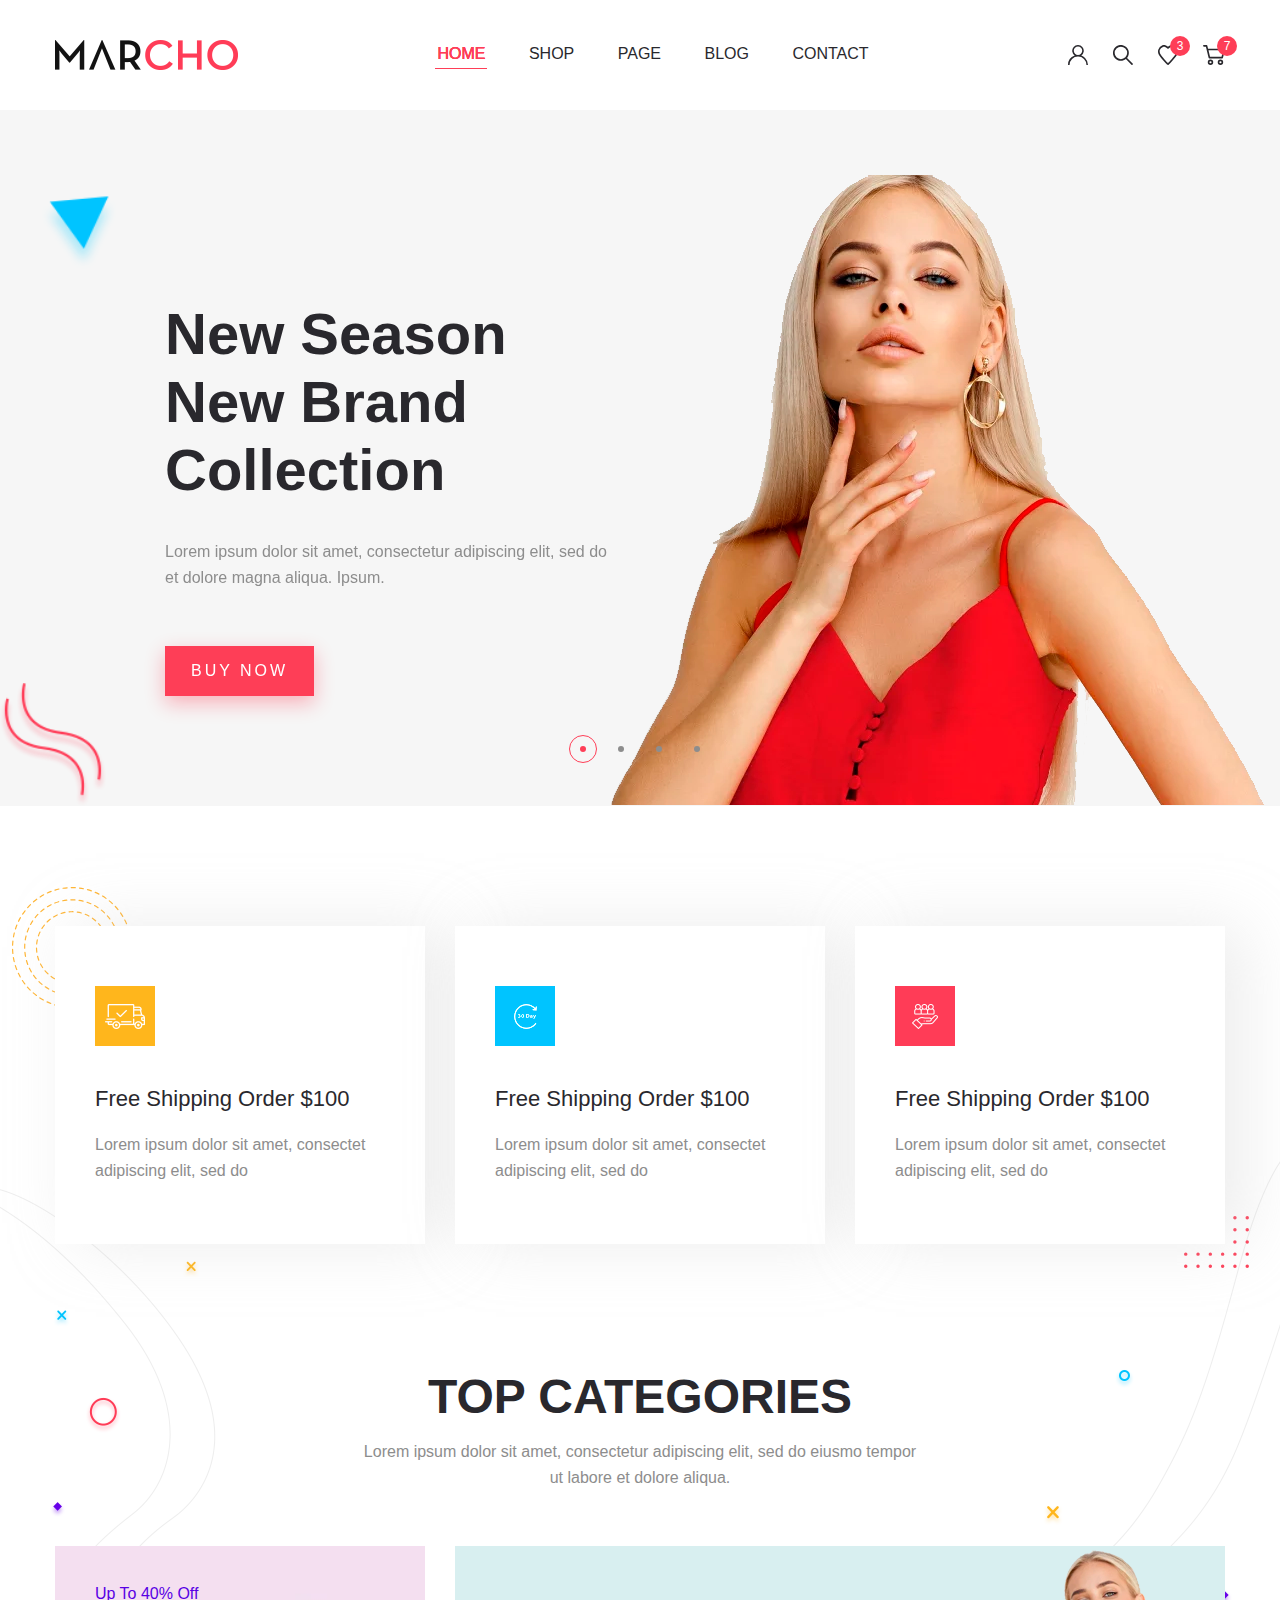
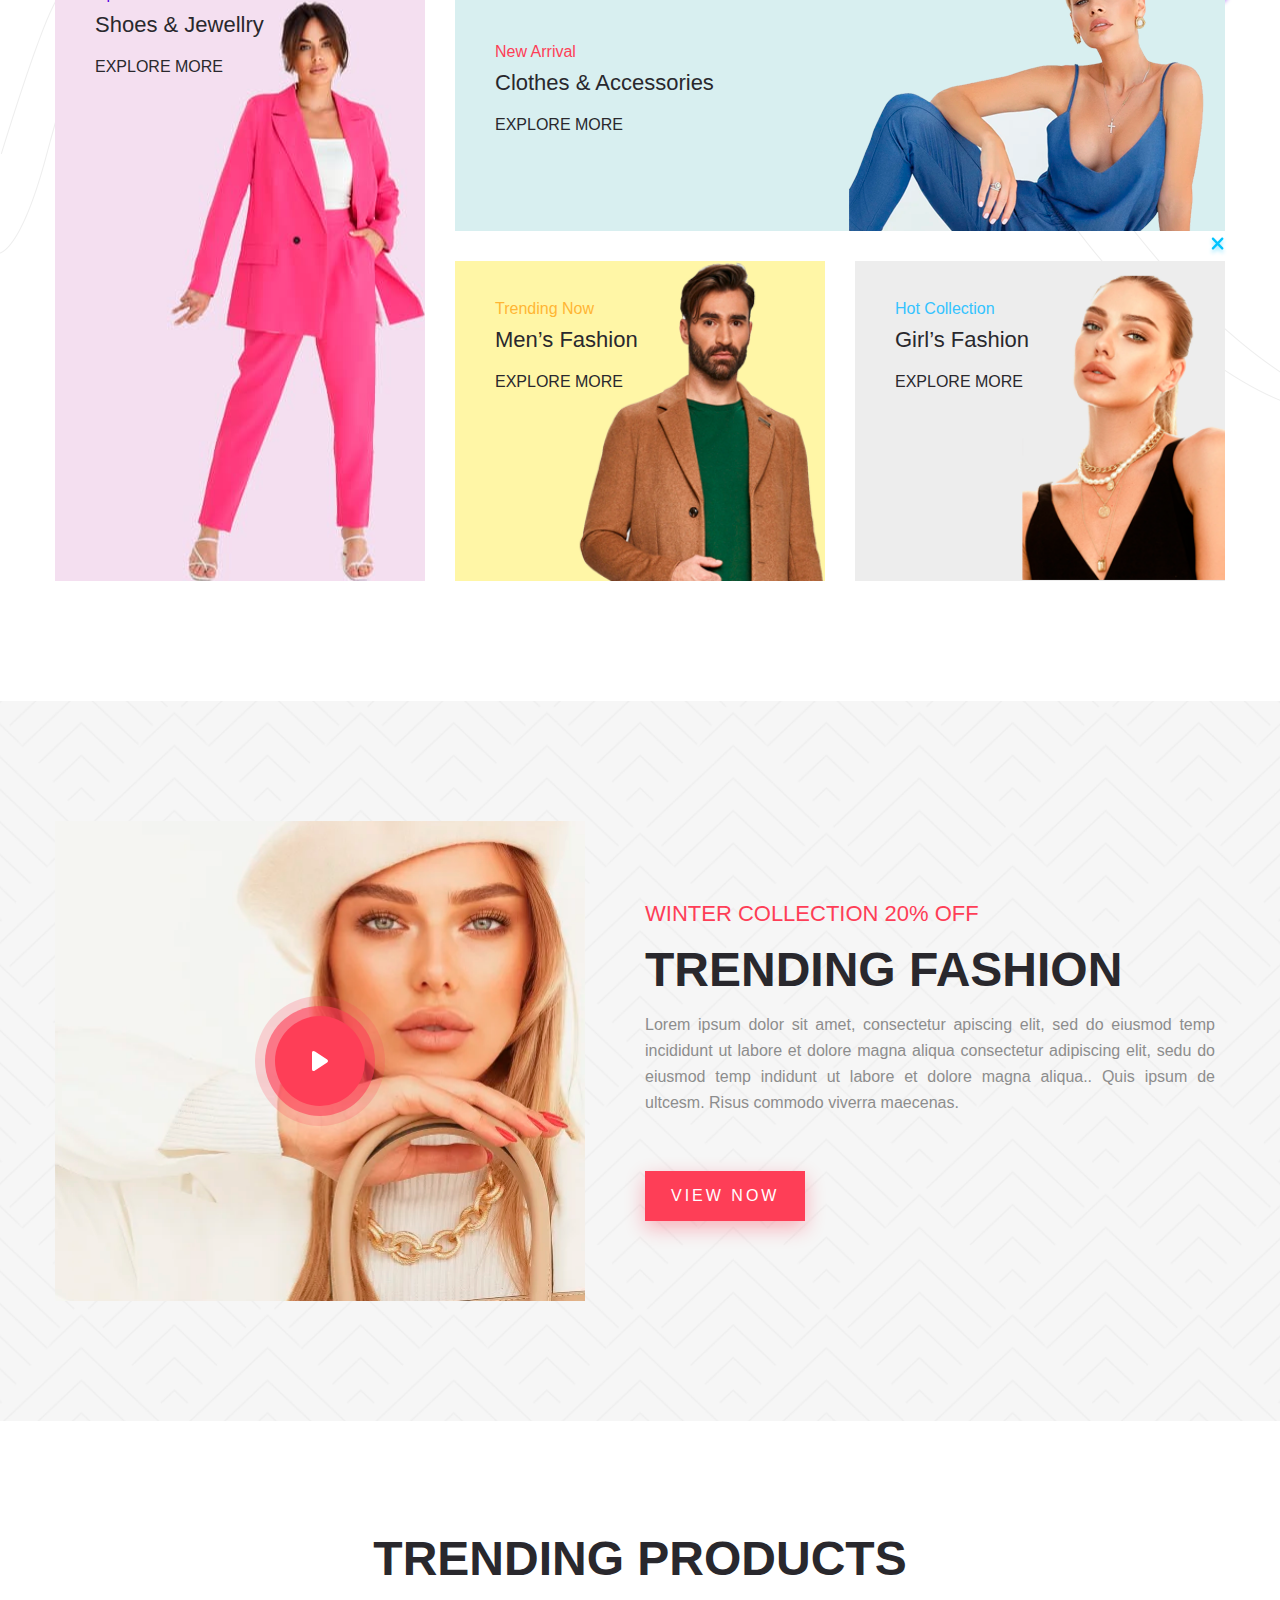
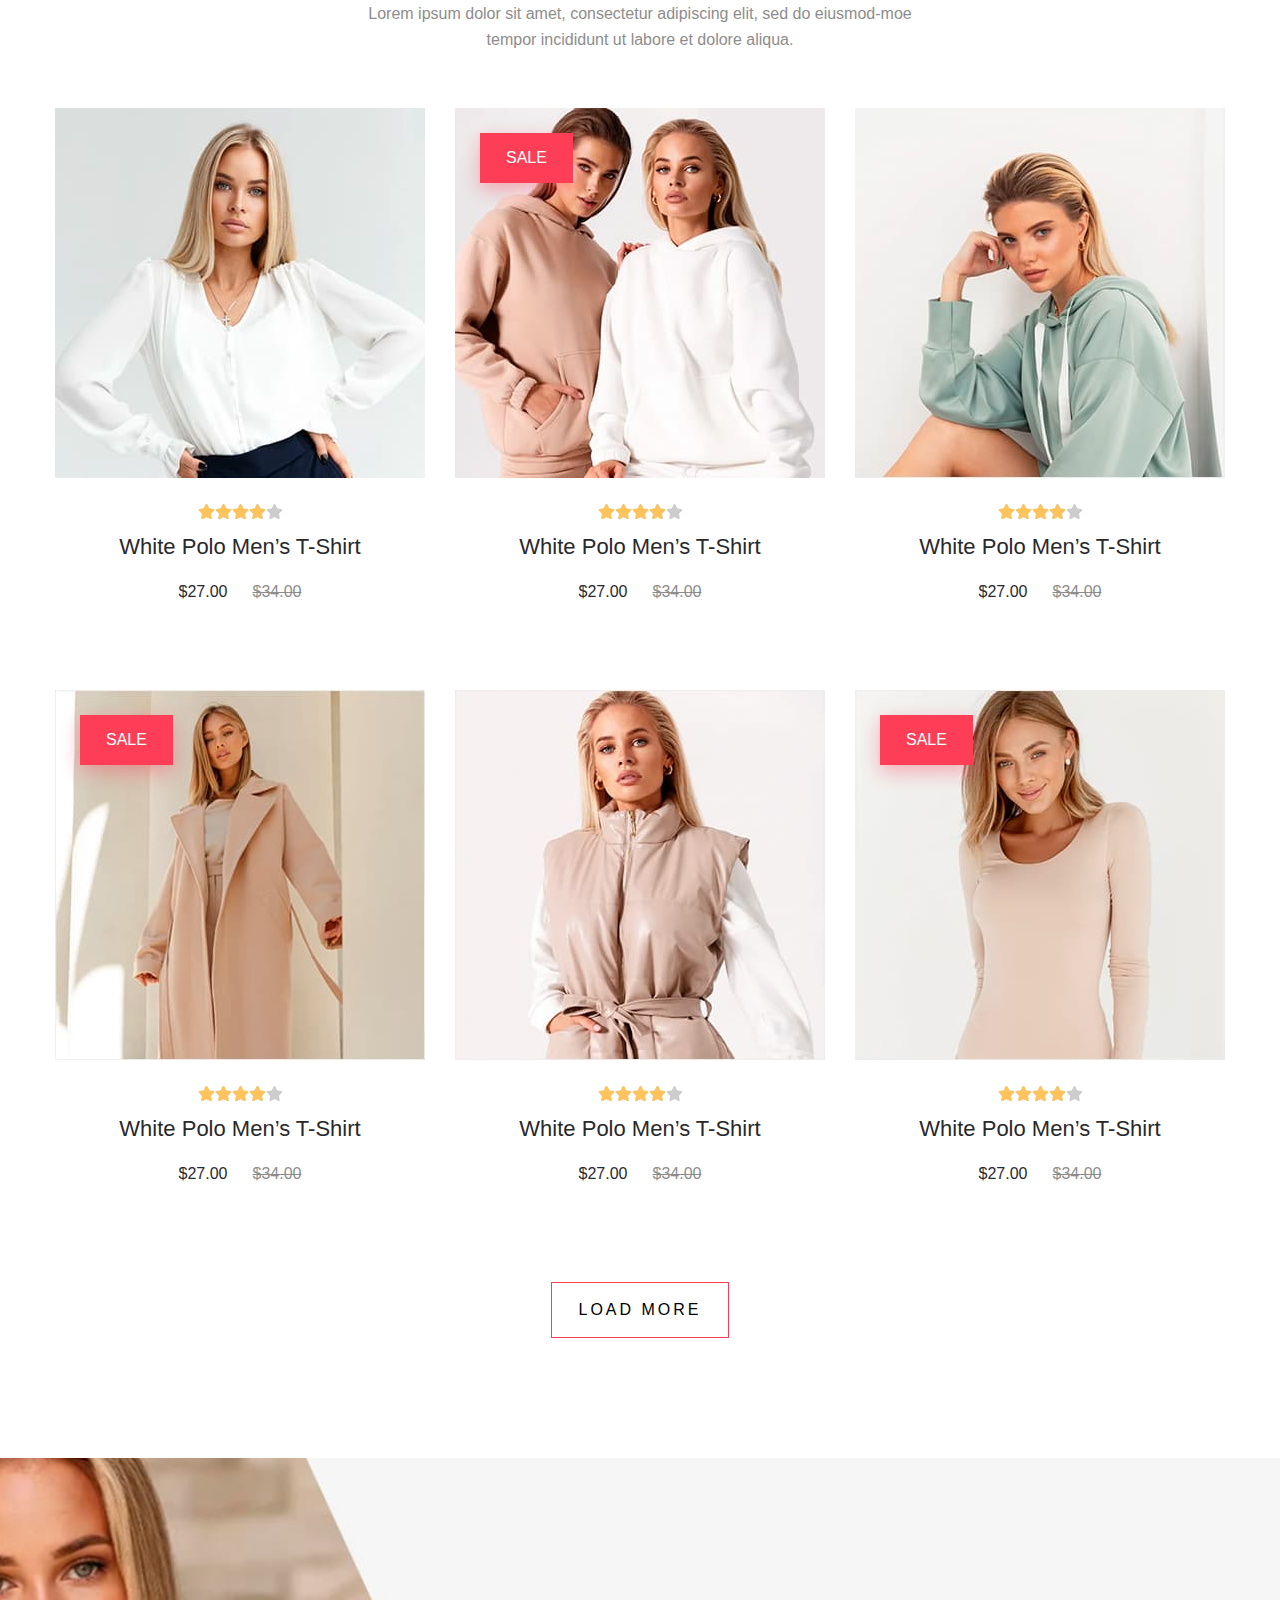
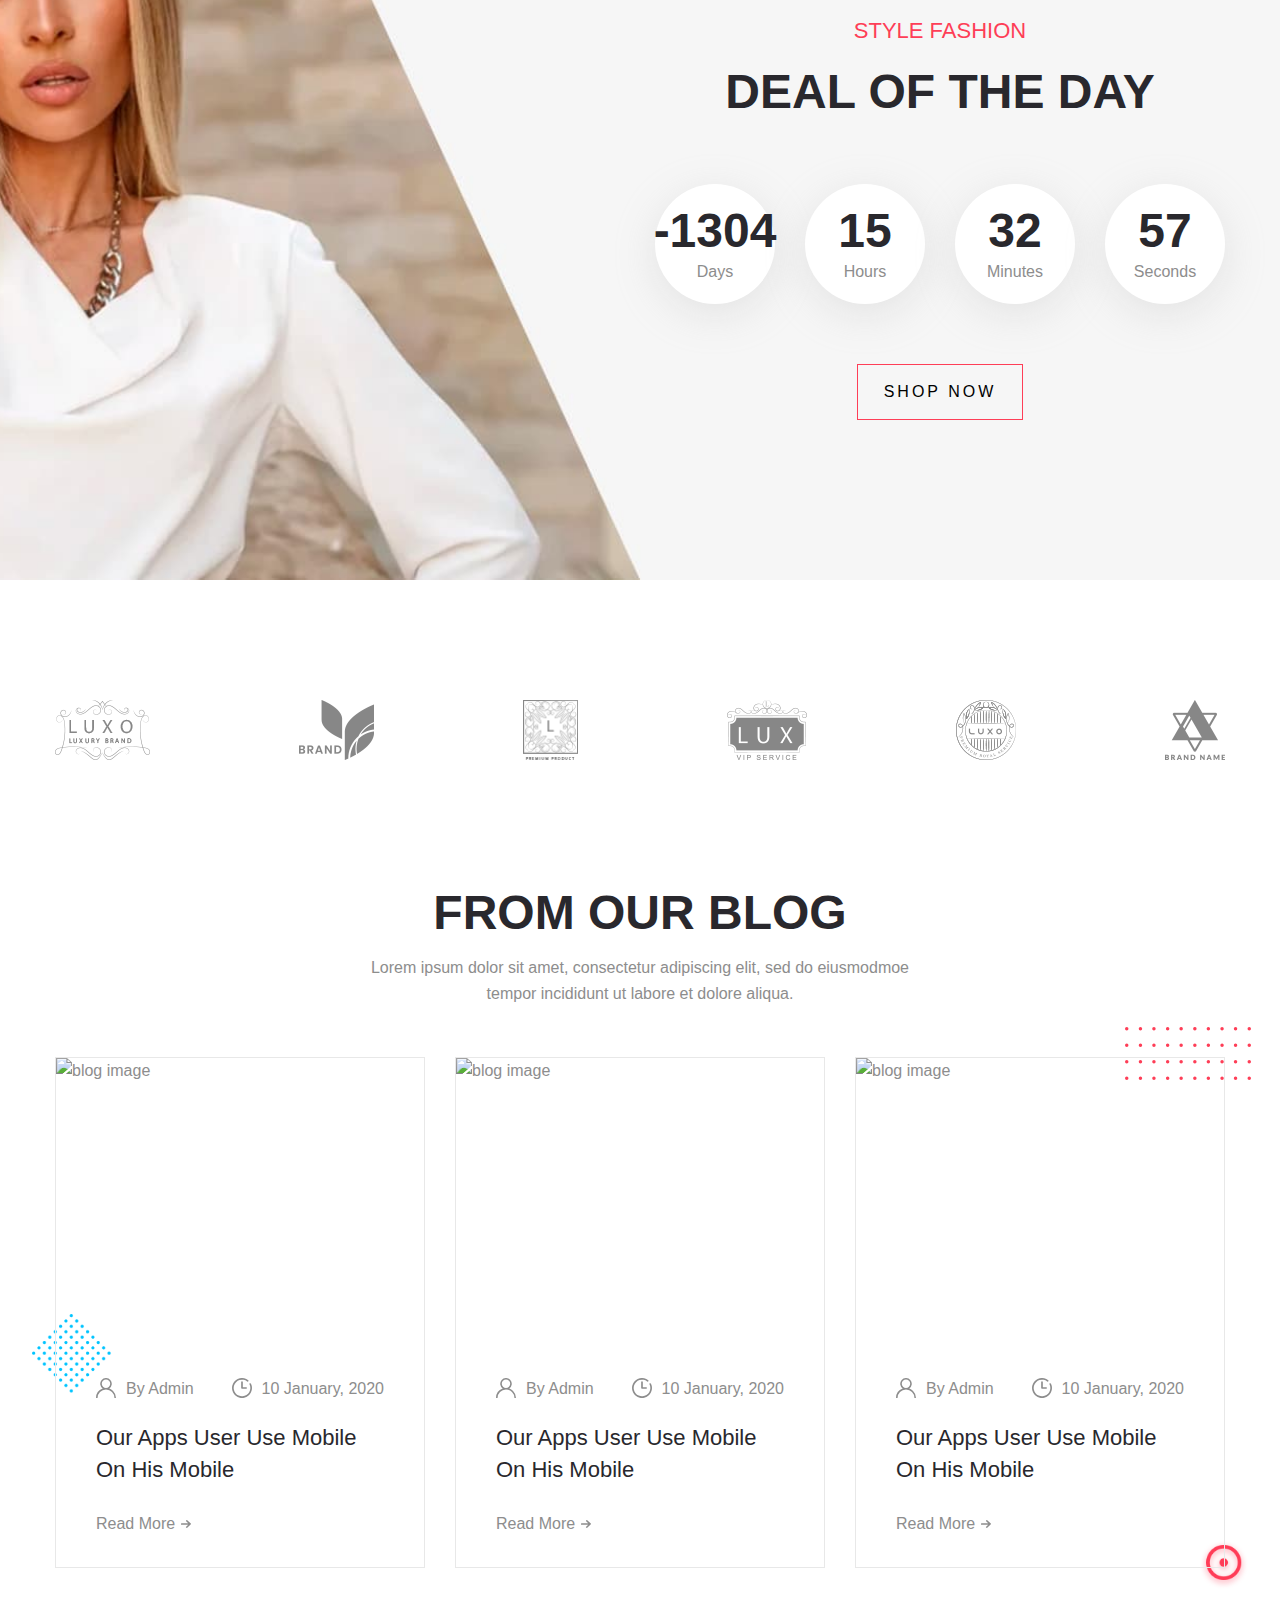
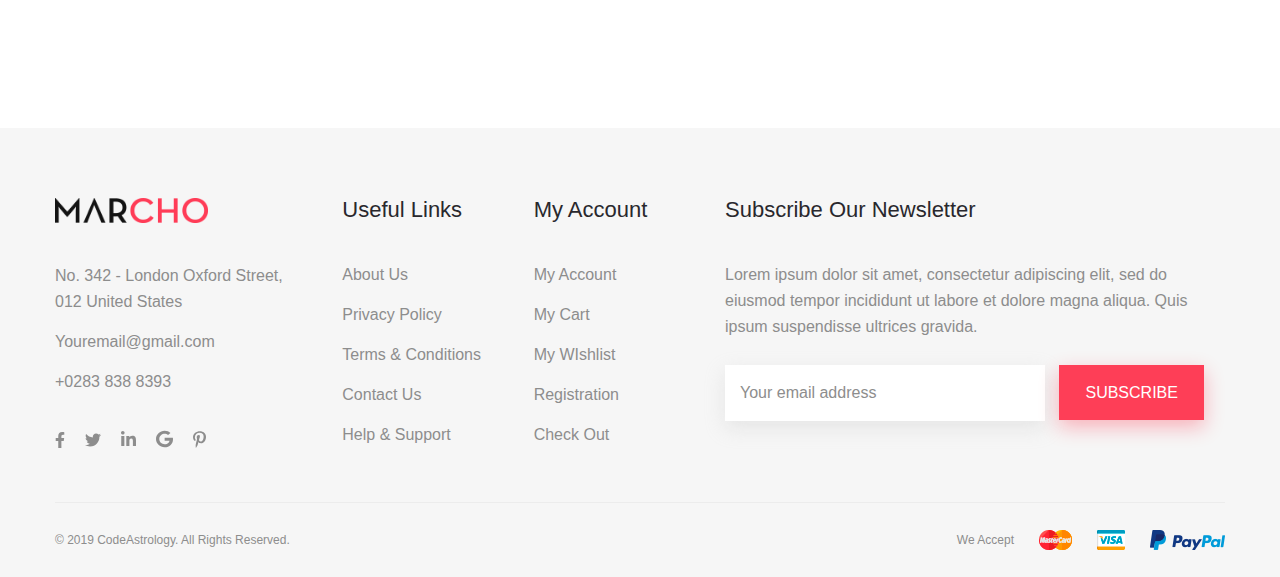
==== index.html @ 35725171 "first commit" ====
<!DOCTYPE html>
<html lang="en">

  <head>
    <meta charset="UTF-8">
    <meta http-equiv="X-UA-Compatible" content="IE=edge">
    <meta name="viewport" content="width=device-width, initial-scale=1.0">
    <title>Home</title>
    <link rel="stylesheet" href="css/index.min.css">
  </head>

  <body>
    
<header class="header ">
  <div class="container">
    <div class="header__inner">
      <a class="logo" href="index.html">
        <img class="logo__img" src="images/logo.png" alt="logo">
      </a>
      <nav class="menu">
        <button class="menu__btn">
          <span></span>
        </button>
        <ul class="menu__list">
          <li class="menu__list-item">
            <a class="menu__list-link menu__list-link--active" href="index.html" title="home">HOME</a>
          </li>
          <li class="menu__list-item">
            <a class="menu__list-link" href="shop.html" title="shop">SHOP</a>
          </li>
          <li class="menu__list-item">
            <a class="menu__list-link" href="404-page.html" title="page">PAGE</a>
          </li>
          <li class="menu__list-item">
            <a class="menu__list-link" href="blog.html" title="blog">BLOG</a>
          </li>
          <li class="menu__list-item">
            <a class="menu__list-link" href="contact.html" title="contact">CONTACT</a>
          </li>
        </ul>
      </nav>
      <div class="user-nav">
        <a class="user-nav__link" href="login.html">
          <img class="user-nav__link-img" src="images/icons/user.svg" alt="user icon">
        </a>
        <a class="user-nav__link" href="404-page.html">
          <img class="user-nav__link-img" src="images/icons/search.svg" alt="search icon">
        </a>
        <a class="user-nav__link" href="#">
          <img class="user-nav__link-img" src="images/icons/heart.svg" alt="heart icon">
          <span class="user-nav__num">3</span>
        </a>
        <a class="user-nav__link" href=" #">
          <img class="user-nav__link-img" src="images/icons/cart.svg" alt="cart icon">
          <span class="user-nav__num">7</span>
        </a>
      </div>
    </div>

  </div>
</header>

    <main class="main">
      <section class="top-slider">
  <div class="container top-slider__container">
    <div class="top-slider__inner">
      <div class="top-slider__item">
        <div class="top-slider__item-box">
          <div class="top-slider__content">
            <h3 class="top-slider__title">
              New Season <br>
              New Brand Collection
            </h3>
            <p class="top-slider__text">
              Lorem ipsum dolor sit amet, consectetur adipiscing elit, sed do
              et dolore magna aliqua. Ipsum.
            </p>
            <a class="top-slider__link" href="#">
              <button class="top-slider__btn">
                BUY NOW
              </button>
            </a>
          </div>
          <img class="top-slider__img" src="images/slider/photo.png" alt="slide images">
        </div>
      </div>
      <div class="top-slider__item">
        <div class="top-slider__item-box">
          <div class="top-slider__content">
            <h3 class="top-slider__title">
              New Season <br>
              New Brand Collection
            </h3>
            <p class="top-slider__text">
              Lorem ipsum dolor sit amet, consectetur adipiscing elit, sed do
              et dolore magna aliqua. Ipsum.
            </p>
            <a class="top-slider__link" href="#">
              <button class="top-slider__btn">
                BUY NOW
              </button>
            </a>
          </div>
          <img class="top-slider__img" src="images/slider/photo.png" alt="slide images">
        </div>
      </div>
      <div class="top-slider__item">
        <div class="top-slider__item-box">
          <div class="top-slider__content">
            <h3 class="top-slider__title">
              New Season <br>
              New Brand Collection
            </h3>
            <p class="top-slider__text">
              Lorem ipsum dolor sit amet, consectetur adipiscing elit, sed do
              et dolore magna aliqua. Ipsum.
            </p>
            <a class="top-slider__link" href="#">
              <button class="top-slider__btn">
                BUY NOW
              </button>
            </a>
          </div>
          <img class="top-slider__img" src="images/slider/photo.png" alt="slide images">
        </div>
      </div>
      <div class="top-slider__item">
        <div class="top-slider__item-box">
          <div class="top-slider__content">
            <h3 class="top-slider__title">
              New Season <br>
              New Brand Collection
            </h3>
            <p class="top-slider__text">
              Lorem ipsum dolor sit amet, consectetur adipiscing elit, sed do
              et dolore magna aliqua. Ipsum.
            </p>
            <a class="top-slider__link" href="#">
              <button class="top-slider__btn">
                BUY NOW
              </button>
            </a>
          </div>
          <img class="top-slider__img" src="images/slider/photo.png" alt="slide images">
        </div>
      </div>
    </div>
  </div>
</section>

      <section class="categories-info">
  <div class="categories-info__inner">
    <div class="container">
      <div class="info">
        <div class="info__item">
          <img class="info__img" src="images/icons/car.png" alt=" ">
          <h5 class="info__title">Free Shipping Order $100</h5>
          <p class="info__text">
            Lorem ipsum dolor sit amet, consectet adipiscing elit, sed do
          </p>

        </div>
        <div class="info__item">
          <img class="info__img" src="images/icons/return.png" alt=" ">
          <h5 class="info__title">Free Shipping Order $100</h5>
          <p class="info__text">
            Lorem ipsum dolor sit amet, consectet adipiscing elit, sed do
          </p>
        </div>
        <div class="info__item">
          <img class="info__img" src="images/icons/support.png" alt=" ">
          <h5 class="info__title">Free Shipping Order $100</h5>
          <p class="info__text">
            Lorem ipsum dolor sit amet, consectet adipiscing elit, sed do
          </p>
        </div>
      </div>
      <div class="categories">
        <h2 class="title categories__title-top">TOP CATEGORIES</h2>
        <div class="text">
          Lorem ipsum dolor sit amet, consectetur adipiscing elit, sed do eiusmo tempor ut labore et dolore aliqua.
        </div>
        <div class="categories__items">
          <div class="categories__item" style="background-image: url('images/content/categories/jewellry.jpg');">
            <p class="categories__subtitle">
              Up To 40% Off
            </p>
            <h4 class="categories__title">
              Shoes & Jewellry
            </h4>
            <a class="categories__link" href="#">EXPLORE MORE</a>
          </div>
          <div class="categories__item" style="background-image: url('images/content/categories/arrival.png');">
            <p class="categories__subtitle">
              New Arrival
            </p>
            <h4 class="categories__title">
              Clothes & Accessories
            </h4>
            <a class="categories__link" href="#">EXPLORE MORE</a>
          </div>
          <div class="categories__item" style="background-image: url('images/content/categories/trending.png');">
            <p class="categories__subtitle">
              Trending Now
            </p>
            <h4 class="categories__title">
              Men’s Fashion
            </h4>
            <a class="categories__link" href="#">EXPLORE MORE</a>
          </div>
          <div class="categories__item" style="background-image: url('images/content/categories/hot-collection.png');">
            <p class="categories__subtitle">
              Hot Collection
            </p>
            <h4 class="categories__title">
              Girl’s Fashion
            </h4>
            <a class="categories__link" href="#">EXPLORE MORE</a>
          </div>
        </div>
      </div>
    </div>
  </div>
</section>
 
      <section class="video-fashion">
        <div class="container">
          <div class="video-fashion__inner">
            <div class="video-fashion__popup" style="background-image: url('../images/content/preview.png');">
              <a class="video-fashion__link" data-fancybox href="https://youtu.be/Z6WqKS9jXJk">
                <img class="video-fashion__play-btn" src="images/icons/play-btn.svg" alt="video play button">
              </a>
            </div>
            <div class="video-fashion__content">
              <p class="video-fashion__subtitle">
              Winter Collection 20% Off
            </p>
              <h3 class="title video-fashion__title">
              TRENDING FASHION
            </h3>
              <p class="video-fashion__text">
              Lorem ipsum dolor sit amet, consectetur apiscing elit, sed do eiusmod temp incididunt ut labore et dolore
              magna aliqua
              consectetur adipiscing elit, sedu do eiusmod temp indidunt ut labore et dolore magna aliqua.. Quis ipsum
              de
              ultcesm.
              Risus commodo viverra maecenas.
            </p>
              <a class="video-fashion__btn-link" href="#">
                <button class="video-fashion__btn">
                VIEW NOW
              </button>
              </a>
            </div>
          </div>
        </div>
      </section>
      
      <section class="product">
        <div class="container">
          <div class="product__inner">
            <h3 class="title">TRENDING PRODUCTS</h3>
            <p class="text">
            Lorem ipsum dolor sit amet, consectetur adipiscing elit, sed do eiusmod-moe tempor incididunt ut labore et
            dolore aliqua.
          </p>
            <div class="product__items">

              <div class="product-item">
                <div class="product-item__img-box">
                  <img class="product-item__images" src="images/product/1.jpg" alt="product">
                  <div class="product-item__link-box">
                    <a class="product-item__link" href="#">
                      <svg xmlns="http://www.w3.org/2000/svg" width="19" height="20">
                        <path fill-rule="evenodd" fill="#29282D"
                        d="m18.709 18.219-4.681-4.95a8.142 8.142 0 0 0 1.863-5.194c0-4.453-3.563-8.077-7.944-8.077C3.568-.002.005 3.622.005 8.075c0 4.454 3.563 8.078 7.942 8.078a7.756 7.756 0 0 0 4.551-1.463l4.718 4.99a1.022 1.022 0 0 0 1.464.03 1.068 1.068 0 0 0 .029-1.491ZM7.947 2.106c3.238 0 5.872 2.679 5.872 5.969 0 3.292-2.634 5.971-5.872 5.971-3.236 0-5.869-2.679-5.869-5.971 0-3.29 2.633-5.969 5.869-5.969Z"/>
                      </svg>
                    </a>
                    <a class="product-item__link product-item__link--line" href="#">
                      <svg xmlns="http://www.w3.org/2000/svg" width="16" height="20">
                        <path fill-rule="evenodd" fill="#29282D"
                        d="M15.999 17.294 14.854 4.396a.55.55 0 0 0-.547-.504h-2.354A3.953 3.953 0 0 0 8.005.002a3.953 3.953 0 0 0-3.948 3.89H1.703a.547.547 0 0 0-.547.504L.011 17.294c0 .017-.004.033-.004.049 0 1.469 1.345 2.663 3 2.663h9.996c1.655 0 3-1.194 3-2.663 0-.016 0-.032-.004-.049ZM8.005 1.106a2.848 2.848 0 0 1 2.844 2.786H5.161a2.848 2.848 0 0 1 2.844-2.786Zm4.998 17.796H3.007c-1.038 0-1.88-.687-1.896-1.534L2.206 5.001h1.847v1.677a.55.55 0 0 0 .552.552.55.55 0 0 0 .552-.552V5.001h5.692v1.677a.55.55 0 0 0 .552.552.55.55 0 0 0 .552-.552V5.001H13.8l1.099 12.367c-.016.847-.862 1.534-1.896 1.534Z"/>
                      </svg>
                    </a>
                    <a class="product-item__link" href="#">
                      <svg xmlns="http://www.w3.org/2000/svg" width="23" height="20">
                        <path fill-rule="evenodd" fill="#29282D"
                        d="M16.894-.001c-2.424 0-3.959 1.424-4.82 2.619a8.851 8.851 0 0 0-.573.914 8.522 8.522 0 0 0-.573-.914c-.86-1.195-2.395-2.619-4.82-2.619-1.724 0-3.298.698-4.433 1.965C.593 3.172-.004 4.791-.004 6.521c0 1.884.748 3.636 2.353 5.513 1.434 1.679 3.498 3.409 5.887 5.413.891.746 1.811 1.518 2.792 2.362l.029.025a.678.678 0 0 0 .888 0l.03-.025c.98-.844 1.901-1.616 2.791-2.362 2.39-2.004 4.453-3.734 5.887-5.413 1.605-1.877 2.353-3.629 2.353-5.513 0-1.73-.596-3.349-1.679-4.557C20.192.696 18.618-.001 16.894-.001Zm-3.002 16.438a301.82 301.82 0 0 0-2.391 2.018c-.833-.712-1.623-1.374-2.39-2.018-4.677-3.921-7.766-6.511-7.766-9.916 0-1.407.476-2.715 1.342-3.681a4.53 4.53 0 0 1 3.421-1.515c1.849 0 3.043 1.12 3.72 2.06a7.819 7.819 0 0 1 1.032 2.019.674.674 0 0 0 .641.458.673.673 0 0 0 .641-.458 7.819 7.819 0 0 1 1.032-2.019c.677-.94 1.872-2.06 3.72-2.06 1.331 0 2.546.538 3.422 1.515.865.966 1.342 2.274 1.342 3.681 0 3.405-3.09 5.995-7.766 9.916Z"/>
                      </svg>
                    </a>
                  </div>
                </div>
                <div class="product-item__wrapper-box">
                  <div class="product-item__box">
                    <div class="star" data-rateyo-rating="4"></div>
                    <h4 class="product-item__title">
                    White Polo Men’s T-Shirt
                  </h4>
                    <div class="product-item__price">
                      <div class="product-item__new-price">$27.00</div>
                      <div class="product-item__old-price">$34.00</div>
                    </div>
                  </div>
                  <div class="product-item__content-box">
                    <p class="product-item__text">
                    Lorem ipsum dolor sit amet, adipiscing elit, sed de eusmod utlitoi labore et dolore magna aliqua.
                  </p>
                    <button class="product-item__btn">
                    Add to cart
                  </button>
                  </div>
                </div>
              </div>

              <div class="product-item product-item--sale">
                <div class="product-item__img-box">
                  <img class="product-item__images" src="images/product/2.jpg" alt="product">
                  <div class="product-item__link-box">
                    <a class="product-item__link" href="#">
                      <svg xmlns="http://www.w3.org/2000/svg" width="19" height="20">
                        <path fill-rule="evenodd" fill="#29282D"
                        d="m18.709 18.219-4.681-4.95a8.142 8.142 0 0 0 1.863-5.194c0-4.453-3.563-8.077-7.944-8.077C3.568-.002.005 3.622.005 8.075c0 4.454 3.563 8.078 7.942 8.078a7.756 7.756 0 0 0 4.551-1.463l4.718 4.99a1.022 1.022 0 0 0 1.464.03 1.068 1.068 0 0 0 .029-1.491ZM7.947 2.106c3.238 0 5.872 2.679 5.872 5.969 0 3.292-2.634 5.971-5.872 5.971-3.236 0-5.869-2.679-5.869-5.971 0-3.29 2.633-5.969 5.869-5.969Z"/>
                      </svg>
                    </a>
                    <a class="product-item__link product-item__link--line" href="#">
                      <svg xmlns="http://www.w3.org/2000/svg" width="16" height="20">
                        <path fill-rule="evenodd" fill="#29282D"
                        d="M15.999 17.294 14.854 4.396a.55.55 0 0 0-.547-.504h-2.354A3.953 3.953 0 0 0 8.005.002a3.953 3.953 0 0 0-3.948 3.89H1.703a.547.547 0 0 0-.547.504L.011 17.294c0 .017-.004.033-.004.049 0 1.469 1.345 2.663 3 2.663h9.996c1.655 0 3-1.194 3-2.663 0-.016 0-.032-.004-.049ZM8.005 1.106a2.848 2.848 0 0 1 2.844 2.786H5.161a2.848 2.848 0 0 1 2.844-2.786Zm4.998 17.796H3.007c-1.038 0-1.88-.687-1.896-1.534L2.206 5.001h1.847v1.677a.55.55 0 0 0 .552.552.55.55 0 0 0 .552-.552V5.001h5.692v1.677a.55.55 0 0 0 .552.552.55.55 0 0 0 .552-.552V5.001H13.8l1.099 12.367c-.016.847-.862 1.534-1.896 1.534Z"/>
                      </svg>
                    </a>
                    <a class="product-item__link" href="#">
                      <svg xmlns="http://www.w3.org/2000/svg" width="23" height="20">
                        <path fill-rule="evenodd" fill="#29282D"
                        d="M16.894-.001c-2.424 0-3.959 1.424-4.82 2.619a8.851 8.851 0 0 0-.573.914 8.522 8.522 0 0 0-.573-.914c-.86-1.195-2.395-2.619-4.82-2.619-1.724 0-3.298.698-4.433 1.965C.593 3.172-.004 4.791-.004 6.521c0 1.884.748 3.636 2.353 5.513 1.434 1.679 3.498 3.409 5.887 5.413.891.746 1.811 1.518 2.792 2.362l.029.025a.678.678 0 0 0 .888 0l.03-.025c.98-.844 1.901-1.616 2.791-2.362 2.39-2.004 4.453-3.734 5.887-5.413 1.605-1.877 2.353-3.629 2.353-5.513 0-1.73-.596-3.349-1.679-4.557C20.192.696 18.618-.001 16.894-.001Zm-3.002 16.438a301.82 301.82 0 0 0-2.391 2.018c-.833-.712-1.623-1.374-2.39-2.018-4.677-3.921-7.766-6.511-7.766-9.916 0-1.407.476-2.715 1.342-3.681a4.53 4.53 0 0 1 3.421-1.515c1.849 0 3.043 1.12 3.72 2.06a7.819 7.819 0 0 1 1.032 2.019.674.674 0 0 0 .641.458.673.673 0 0 0 .641-.458 7.819 7.819 0 0 1 1.032-2.019c.677-.94 1.872-2.06 3.72-2.06 1.331 0 2.546.538 3.422 1.515.865.966 1.342 2.274 1.342 3.681 0 3.405-3.09 5.995-7.766 9.916Z"/>
                      </svg>
                    </a>
                  </div>
                </div>
                <div class="product-item__wrapper-box">
                  <div class="product-item__box">
                    <div class="star" data-rateyo-rating="4"></div>
                    <h4 class="product-item__title">
                    White Polo Men’s T-Shirt
                  </h4>
                    <div class="product-item__price">
                      <div class="product-item__new-price">$27.00</div>
                      <div class="product-item__old-price">$34.00</div>
                    </div>
                  </div>
                  <div class="product-item__content-box">
                    <p class="product-item__text">
                    Lorem ipsum dolor sit amet, adipiscing elit, sed de eusmod utlitoi labore et dolore magna aliqua.
                  </p>
                    <button class="product-item__btn">
                    Add to cart
                  </button>
                  </div>
                </div>
              </div>
              <div class="product-item">
                <div class="product-item__img-box">
                  <img class="product-item__images" src="images/product/3.jpg" alt="product">
                  <div class="product-item__link-box">
                    <a class="product-item__link" href="#">
                      <svg xmlns="http://www.w3.org/2000/svg" width="19" height="20">
                        <path fill-rule="evenodd" fill="#29282D"
                        d="m18.709 18.219-4.681-4.95a8.142 8.142 0 0 0 1.863-5.194c0-4.453-3.563-8.077-7.944-8.077C3.568-.002.005 3.622.005 8.075c0 4.454 3.563 8.078 7.942 8.078a7.756 7.756 0 0 0 4.551-1.463l4.718 4.99a1.022 1.022 0 0 0 1.464.03 1.068 1.068 0 0 0 .029-1.491ZM7.947 2.106c3.238 0 5.872 2.679 5.872 5.969 0 3.292-2.634 5.971-5.872 5.971-3.236 0-5.869-2.679-5.869-5.971 0-3.29 2.633-5.969 5.869-5.969Z"/>
                      </svg>
                    </a>
                    <a class="product-item__link product-item__link--line" href="#">
                      <svg xmlns="http://www.w3.org/2000/svg" width="16" height="20">
                        <path fill-rule="evenodd" fill="#29282D"
                        d="M15.999 17.294 14.854 4.396a.55.55 0 0 0-.547-.504h-2.354A3.953 3.953 0 0 0 8.005.002a3.953 3.953 0 0 0-3.948 3.89H1.703a.547.547 0 0 0-.547.504L.011 17.294c0 .017-.004.033-.004.049 0 1.469 1.345 2.663 3 2.663h9.996c1.655 0 3-1.194 3-2.663 0-.016 0-.032-.004-.049ZM8.005 1.106a2.848 2.848 0 0 1 2.844 2.786H5.161a2.848 2.848 0 0 1 2.844-2.786Zm4.998 17.796H3.007c-1.038 0-1.88-.687-1.896-1.534L2.206 5.001h1.847v1.677a.55.55 0 0 0 .552.552.55.55 0 0 0 .552-.552V5.001h5.692v1.677a.55.55 0 0 0 .552.552.55.55 0 0 0 .552-.552V5.001H13.8l1.099 12.367c-.016.847-.862 1.534-1.896 1.534Z"/>
                      </svg>
                    </a>
                    <a class="product-item__link" href="#">
                      <svg xmlns="http://www.w3.org/2000/svg" width="23" height="20">
                        <path fill-rule="evenodd" fill="#29282D"
                        d="M16.894-.001c-2.424 0-3.959 1.424-4.82 2.619a8.851 8.851 0 0 0-.573.914 8.522 8.522 0 0 0-.573-.914c-.86-1.195-2.395-2.619-4.82-2.619-1.724 0-3.298.698-4.433 1.965C.593 3.172-.004 4.791-.004 6.521c0 1.884.748 3.636 2.353 5.513 1.434 1.679 3.498 3.409 5.887 5.413.891.746 1.811 1.518 2.792 2.362l.029.025a.678.678 0 0 0 .888 0l.03-.025c.98-.844 1.901-1.616 2.791-2.362 2.39-2.004 4.453-3.734 5.887-5.413 1.605-1.877 2.353-3.629 2.353-5.513 0-1.73-.596-3.349-1.679-4.557C20.192.696 18.618-.001 16.894-.001Zm-3.002 16.438a301.82 301.82 0 0 0-2.391 2.018c-.833-.712-1.623-1.374-2.39-2.018-4.677-3.921-7.766-6.511-7.766-9.916 0-1.407.476-2.715 1.342-3.681a4.53 4.53 0 0 1 3.421-1.515c1.849 0 3.043 1.12 3.72 2.06a7.819 7.819 0 0 1 1.032 2.019.674.674 0 0 0 .641.458.673.673 0 0 0 .641-.458 7.819 7.819 0 0 1 1.032-2.019c.677-.94 1.872-2.06 3.72-2.06 1.331 0 2.546.538 3.422 1.515.865.966 1.342 2.274 1.342 3.681 0 3.405-3.09 5.995-7.766 9.916Z"/>
                      </svg>
                    </a>
                  </div>
                </div>
                <div class="product-item__wrapper-box">
                  <div class="product-item__box">
                    <div class="star" data-rateyo-rating="4"></div>
                    <h4 class="product-item__title">
                    White Polo Men’s T-Shirt
                  </h4>
                    <div class="product-item__price">
                      <div class="product-item__new-price">$27.00</div>
                      <div class="product-item__old-price">$34.00</div>
                    </div>
                  </div>
                  <div class="product-item__content-box">
                    <p class="product-item__text">
                    Lorem ipsum dolor sit amet, adipiscing elit, sed de eusmod utlitoi labore et dolore magna aliqua.
                  </p>
                    <button class="product-item__btn">
                    Add to cart
                  </button>
                  </div>
                </div>
              </div>
              <div class="product-item product-item--sale">
                <div class="product-item__img-box">
                  <img class="product-item__images" src="images/product/4.jpg" alt="product">
                  <div class="product-item__link-box">
                    <a class="product-item__link" href="#">
                      <svg xmlns="http://www.w3.org/2000/svg" width="19" height="20">
                        <path fill-rule="evenodd" fill="#29282D"
                        d="m18.709 18.219-4.681-4.95a8.142 8.142 0 0 0 1.863-5.194c0-4.453-3.563-8.077-7.944-8.077C3.568-.002.005 3.622.005 8.075c0 4.454 3.563 8.078 7.942 8.078a7.756 7.756 0 0 0 4.551-1.463l4.718 4.99a1.022 1.022 0 0 0 1.464.03 1.068 1.068 0 0 0 .029-1.491ZM7.947 2.106c3.238 0 5.872 2.679 5.872 5.969 0 3.292-2.634 5.971-5.872 5.971-3.236 0-5.869-2.679-5.869-5.971 0-3.29 2.633-5.969 5.869-5.969Z"/>
                      </svg>
                    </a>
                    <a class="product-item__link product-item__link--line" href="#">
                      <svg xmlns="http://www.w3.org/2000/svg" width="16" height="20">
                        <path fill-rule="evenodd" fill="#29282D"
                        d="M15.999 17.294 14.854 4.396a.55.55 0 0 0-.547-.504h-2.354A3.953 3.953 0 0 0 8.005.002a3.953 3.953 0 0 0-3.948 3.89H1.703a.547.547 0 0 0-.547.504L.011 17.294c0 .017-.004.033-.004.049 0 1.469 1.345 2.663 3 2.663h9.996c1.655 0 3-1.194 3-2.663 0-.016 0-.032-.004-.049ZM8.005 1.106a2.848 2.848 0 0 1 2.844 2.786H5.161a2.848 2.848 0 0 1 2.844-2.786Zm4.998 17.796H3.007c-1.038 0-1.88-.687-1.896-1.534L2.206 5.001h1.847v1.677a.55.55 0 0 0 .552.552.55.55 0 0 0 .552-.552V5.001h5.692v1.677a.55.55 0 0 0 .552.552.55.55 0 0 0 .552-.552V5.001H13.8l1.099 12.367c-.016.847-.862 1.534-1.896 1.534Z"/>
                      </svg>
                    </a>
                    <a class="product-item__link" href="#">
                      <svg xmlns="http://www.w3.org/2000/svg" width="23" height="20">
                        <path fill-rule="evenodd" fill="#29282D"
                        d="M16.894-.001c-2.424 0-3.959 1.424-4.82 2.619a8.851 8.851 0 0 0-.573.914 8.522 8.522 0 0 0-.573-.914c-.86-1.195-2.395-2.619-4.82-2.619-1.724 0-3.298.698-4.433 1.965C.593 3.172-.004 4.791-.004 6.521c0 1.884.748 3.636 2.353 5.513 1.434 1.679 3.498 3.409 5.887 5.413.891.746 1.811 1.518 2.792 2.362l.029.025a.678.678 0 0 0 .888 0l.03-.025c.98-.844 1.901-1.616 2.791-2.362 2.39-2.004 4.453-3.734 5.887-5.413 1.605-1.877 2.353-3.629 2.353-5.513 0-1.73-.596-3.349-1.679-4.557C20.192.696 18.618-.001 16.894-.001Zm-3.002 16.438a301.82 301.82 0 0 0-2.391 2.018c-.833-.712-1.623-1.374-2.39-2.018-4.677-3.921-7.766-6.511-7.766-9.916 0-1.407.476-2.715 1.342-3.681a4.53 4.53 0 0 1 3.421-1.515c1.849 0 3.043 1.12 3.72 2.06a7.819 7.819 0 0 1 1.032 2.019.674.674 0 0 0 .641.458.673.673 0 0 0 .641-.458 7.819 7.819 0 0 1 1.032-2.019c.677-.94 1.872-2.06 3.72-2.06 1.331 0 2.546.538 3.422 1.515.865.966 1.342 2.274 1.342 3.681 0 3.405-3.09 5.995-7.766 9.916Z"/>
                      </svg>
                    </a>
                  </div>
                </div>
                <div class="product-item__wrapper-box">
                  <div class="product-item__box">
                    <div class="star" data-rateyo-rating="4"></div>
                    <h4 class="product-item__title">
                    White Polo Men’s T-Shirt
                  </h4>
                    <div class="product-item__price">
                      <div class="product-item__new-price">$27.00</div>
                      <div class="product-item__old-price">$34.00</div>
                    </div>
                  </div>
                  <div class="product-item__content-box">
                    <p class="product-item__text">
                    Lorem ipsum dolor sit amet, adipiscing elit, sed de eusmod utlitoi labore et dolore magna aliqua.
                  </p>
                    <button class="product-item__btn">
                    Add to cart
                  </button>
                  </div>
                </div>
              </div>
              <div class="product-item">
                <div class="product-item__img-box">
                  <img class="product-item__images" src="images/product/5.jpg" alt="product">
                  <div class="product-item__link-box">
                    <a class="product-item__link" href="#">
                      <svg xmlns="http://www.w3.org/2000/svg" width="19" height="20">
                        <path fill-rule="evenodd" fill="#29282D"
                        d="m18.709 18.219-4.681-4.95a8.142 8.142 0 0 0 1.863-5.194c0-4.453-3.563-8.077-7.944-8.077C3.568-.002.005 3.622.005 8.075c0 4.454 3.563 8.078 7.942 8.078a7.756 7.756 0 0 0 4.551-1.463l4.718 4.99a1.022 1.022 0 0 0 1.464.03 1.068 1.068 0 0 0 .029-1.491ZM7.947 2.106c3.238 0 5.872 2.679 5.872 5.969 0 3.292-2.634 5.971-5.872 5.971-3.236 0-5.869-2.679-5.869-5.971 0-3.29 2.633-5.969 5.869-5.969Z"/>
                      </svg>
                    </a>
                    <a class="product-item__link product-item__link--line" href="#">
                      <svg xmlns="http://www.w3.org/2000/svg" width="16" height="20">
                        <path fill-rule="evenodd" fill="#29282D"
                        d="M15.999 17.294 14.854 4.396a.55.55 0 0 0-.547-.504h-2.354A3.953 3.953 0 0 0 8.005.002a3.953 3.953 0 0 0-3.948 3.89H1.703a.547.547 0 0 0-.547.504L.011 17.294c0 .017-.004.033-.004.049 0 1.469 1.345 2.663 3 2.663h9.996c1.655 0 3-1.194 3-2.663 0-.016 0-.032-.004-.049ZM8.005 1.106a2.848 2.848 0 0 1 2.844 2.786H5.161a2.848 2.848 0 0 1 2.844-2.786Zm4.998 17.796H3.007c-1.038 0-1.88-.687-1.896-1.534L2.206 5.001h1.847v1.677a.55.55 0 0 0 .552.552.55.55 0 0 0 .552-.552V5.001h5.692v1.677a.55.55 0 0 0 .552.552.55.55 0 0 0 .552-.552V5.001H13.8l1.099 12.367c-.016.847-.862 1.534-1.896 1.534Z"/>
                      </svg>
                    </a>
                    <a class="product-item__link" href="#">
                      <svg xmlns="http://www.w3.org/2000/svg" width="23" height="20">
                        <path fill-rule="evenodd" fill="#29282D"
                        d="M16.894-.001c-2.424 0-3.959 1.424-4.82 2.619a8.851 8.851 0 0 0-.573.914 8.522 8.522 0 0 0-.573-.914c-.86-1.195-2.395-2.619-4.82-2.619-1.724 0-3.298.698-4.433 1.965C.593 3.172-.004 4.791-.004 6.521c0 1.884.748 3.636 2.353 5.513 1.434 1.679 3.498 3.409 5.887 5.413.891.746 1.811 1.518 2.792 2.362l.029.025a.678.678 0 0 0 .888 0l.03-.025c.98-.844 1.901-1.616 2.791-2.362 2.39-2.004 4.453-3.734 5.887-5.413 1.605-1.877 2.353-3.629 2.353-5.513 0-1.73-.596-3.349-1.679-4.557C20.192.696 18.618-.001 16.894-.001Zm-3.002 16.438a301.82 301.82 0 0 0-2.391 2.018c-.833-.712-1.623-1.374-2.39-2.018-4.677-3.921-7.766-6.511-7.766-9.916 0-1.407.476-2.715 1.342-3.681a4.53 4.53 0 0 1 3.421-1.515c1.849 0 3.043 1.12 3.72 2.06a7.819 7.819 0 0 1 1.032 2.019.674.674 0 0 0 .641.458.673.673 0 0 0 .641-.458 7.819 7.819 0 0 1 1.032-2.019c.677-.94 1.872-2.06 3.72-2.06 1.331 0 2.546.538 3.422 1.515.865.966 1.342 2.274 1.342 3.681 0 3.405-3.09 5.995-7.766 9.916Z"/>
                      </svg>
                    </a>
                  </div>
                </div>
                <div class="product-item__wrapper-box">
                  <div class="product-item__box">
                    <div class="star" data-rateyo-rating="4"></div>
                    <h4 class="product-item__title">
                    White Polo Men’s T-Shirt
                  </h4>
                    <div class="product-item__price">
                      <div class="product-item__new-price">$27.00</div>
                      <div class="product-item__old-price">$34.00</div>
                    </div>
                  </div>
                  <div class="product-item__content-box">
                    <p class="product-item__text">
                    Lorem ipsum dolor sit amet, adipiscing elit, sed de eusmod utlitoi labore et dolore magna aliqua.
                  </p>
                    <button class="product-item__btn">
                    Add to cart
                  </button>
                  </div>
                </div>
              </div>
              <div class="product-item product-item--sale">
                <div class="product-item__img-box">
                  <img class="product-item__images" src="images/product/6.jpg" alt="product">
                  <div class="product-item__link-box">
                    <a class="product-item__link" href="#">
                      <svg xmlns="http://www.w3.org/2000/svg" width="19" height="20">
                        <path fill-rule="evenodd" fill="#29282D"
                        d="m18.709 18.219-4.681-4.95a8.142 8.142 0 0 0 1.863-5.194c0-4.453-3.563-8.077-7.944-8.077C3.568-.002.005 3.622.005 8.075c0 4.454 3.563 8.078 7.942 8.078a7.756 7.756 0 0 0 4.551-1.463l4.718 4.99a1.022 1.022 0 0 0 1.464.03 1.068 1.068 0 0 0 .029-1.491ZM7.947 2.106c3.238 0 5.872 2.679 5.872 5.969 0 3.292-2.634 5.971-5.872 5.971-3.236 0-5.869-2.679-5.869-5.971 0-3.29 2.633-5.969 5.869-5.969Z"/>
                      </svg>
                    </a>
                    <a class="product-item__link product-item__link--line" href="#">
                      <svg xmlns="http://www.w3.org/2000/svg" width="16" height="20">
                        <path fill-rule="evenodd" fill="#29282D"
                        d="M15.999 17.294 14.854 4.396a.55.55 0 0 0-.547-.504h-2.354A3.953 3.953 0 0 0 8.005.002a3.953 3.953 0 0 0-3.948 3.89H1.703a.547.547 0 0 0-.547.504L.011 17.294c0 .017-.004.033-.004.049 0 1.469 1.345 2.663 3 2.663h9.996c1.655 0 3-1.194 3-2.663 0-.016 0-.032-.004-.049ZM8.005 1.106a2.848 2.848 0 0 1 2.844 2.786H5.161a2.848 2.848 0 0 1 2.844-2.786Zm4.998 17.796H3.007c-1.038 0-1.88-.687-1.896-1.534L2.206 5.001h1.847v1.677a.55.55 0 0 0 .552.552.55.55 0 0 0 .552-.552V5.001h5.692v1.677a.55.55 0 0 0 .552.552.55.55 0 0 0 .552-.552V5.001H13.8l1.099 12.367c-.016.847-.862 1.534-1.896 1.534Z"/>
                      </svg>
                    </a>
                    <a class="product-item__link" href="#">
                      <svg xmlns="http://www.w3.org/2000/svg" width="23" height="20">
                        <path fill-rule="evenodd" fill="#29282D"
                        d="M16.894-.001c-2.424 0-3.959 1.424-4.82 2.619a8.851 8.851 0 0 0-.573.914 8.522 8.522 0 0 0-.573-.914c-.86-1.195-2.395-2.619-4.82-2.619-1.724 0-3.298.698-4.433 1.965C.593 3.172-.004 4.791-.004 6.521c0 1.884.748 3.636 2.353 5.513 1.434 1.679 3.498 3.409 5.887 5.413.891.746 1.811 1.518 2.792 2.362l.029.025a.678.678 0 0 0 .888 0l.03-.025c.98-.844 1.901-1.616 2.791-2.362 2.39-2.004 4.453-3.734 5.887-5.413 1.605-1.877 2.353-3.629 2.353-5.513 0-1.73-.596-3.349-1.679-4.557C20.192.696 18.618-.001 16.894-.001Zm-3.002 16.438a301.82 301.82 0 0 0-2.391 2.018c-.833-.712-1.623-1.374-2.39-2.018-4.677-3.921-7.766-6.511-7.766-9.916 0-1.407.476-2.715 1.342-3.681a4.53 4.53 0 0 1 3.421-1.515c1.849 0 3.043 1.12 3.72 2.06a7.819 7.819 0 0 1 1.032 2.019.674.674 0 0 0 .641.458.673.673 0 0 0 .641-.458 7.819 7.819 0 0 1 1.032-2.019c.677-.94 1.872-2.06 3.72-2.06 1.331 0 2.546.538 3.422 1.515.865.966 1.342 2.274 1.342 3.681 0 3.405-3.09 5.995-7.766 9.916Z"/>
                      </svg>
                    </a>
                  </div>
                </div>
                <div class="product-item__wrapper-box">
                  <div class="product-item__box">
                    <div class="star" data-rateyo-rating="4"></div>
                    <h4 class="product-item__title">
                    White Polo Men’s T-Shirt
                  </h4>
                    <div class="product-item__price">
                      <div class="product-item__new-price">$27.00</div>
                      <div class="product-item__old-price">$34.00</div>
                    </div>
                  </div>
                  <div class="product-item__content-box">
                    <p class="product-item__text">
                    Lorem ipsum dolor sit amet, adipiscing elit, sed de eusmod utlitoi labore et dolore magna aliqua.
                  </p>
                    <button class="product-item__btn">
                    Add to cart
                  </button>
                  </div>
                </div>
              </div>

            </div>
            <a class="product__link" href="#">
            LOAD MORE
          </a>
          </div>
        </div>
      </section>
      
      <div class="promo">
        <div class="container">
          <div class="promo__inner">
            <p class="promo__subtitle">Style Fashion</p>
            <h3 class="title promo__title">DEAL OF THE DAY</h3>
            <div class="promo__clock" data-time="'2022-12-31'">
              <div class="promo__clock-item">
                <span class="days"></span>
                <div class="promo__text">Days</div>
              </div>
              <div class="promo__clock-item">
                <span class="hours"></span>
                <div class="promo__text">Hours</div>
              </div>
              <div class="promo__clock-item">
                <span class="minutes"></span>
                <div class="promo__text">Minutes</div>
              </div>
              <div class="promo__clock-item">
                <span class="seconds"></span>
                <div class="promo__text">Seconds</div>
              </div>
            </div>
            <a class="promo__link" href="#">SHOP NOW</a>
          </div>
        </div>
      </div>
      <div class="container">
         <div class="partners">
          <ul class="partners__list">
            <li class="partners__item"><img src="images/partners/1.png" alt="partners logo"></li>
            <li class="partners__item"><img src="images/partners/2.png" alt="partners logo"></li>
            <li class="partners__item"><img src="images/partners/3.png" alt="partners logo"></li>
            <li class="partners__item"><img src="images/partners/4.png" alt="partners logo"></li>
            <li class="partners__item"><img src="images/partners/5.png" alt="partners logo"></li>
            <li class="partners__item"><img src="images/partners/6.png" alt="partners logo"></li>
          </ul>
        </div>
      </div>
      <section class="blog">
        <div class="container">

          <h3 class="title ">From Our Blog</h3>
          <p class="blog__subtitle">
          Lorem ipsum dolor sit amet, consectetur adipiscing elit, sed do eiusmodmoe tempor
          incididunt ut labore et dolore aliqua.</p>
          <div class="blog__items">
            <div class="blog__item">
              <a class="blog__item-imglink" href="#">
                <img src="https://source.unsplash.com/840x576/?fashion" alt="blog image">
              </a>
              <div class="blog__item-box">
                <div class="blog__item-info">
                  <a class="blog__item-author" href="#">By Admin</a>
                  <div class="blog__item-data">10 January, 2020</div>
                </div>

                <a class="blog__item-title" href="#">
                Our Apps User Use Mobile On His Mobile
              </a>
                <a class="blog__item-link" href="#">
                Read More
              </a>
              </div>
            </div>
            <div class="blog__item">
              <a class="blog__item-imglink" href="#">
                <img src="https://source.unsplash.com/840x576/?fashion-woman" alt="blog image">
              </a>
              <div class="blog__item-box">
                <div class="blog__item-info">
                  <a class="blog__item-author" href="#">By Admin</a>
                  <div class="blog__item-data">10 January, 2020</div>
                </div>
                <a class="blog__item-title" href="#">
                Our Apps User Use Mobile On His Mobile
              </a>
                <a class="blog__item-link" href="#">
                Read More
              </a>
              </div>
            </div>
            <div class="blog__item">
              <a class="blog__item-imglink" href="#">
                <img src="https://source.unsplash.com/840x576/?fashion-man" alt="blog image">
              </a>
              <div class="blog__item-box">
                <div class="blog__item-info">
                  <a class="blog__item-author" href="#">By Admin</a>
                  <div class="blog__item-data">10 January, 2020</div>
                </div>

                <a class="blog__item-title" href="#">
                Our Apps User Use Mobile On His Mobile
              </a>
                <a class="blog__item-link" href="#">
                Read More
              </a>
              </div>
            </div>
          </div>
        </div>
      </section>
      

    </main>
    
<footer class="footer">
  <div class="container">
    <div class="footer-top">
      <div class="footer-top__item footer-top__contact ">
        <a class="logo" href="#">
          <img class="logo__img footer-top__logo" src="images/logo.png" alt="logo">
        </a>
        <a class="footer-top__address" href="#">
          No. 342 - London Oxford Street,
          012 United States
        </a>
        <a class="footer-top__email" href="mailto:Youremail@gmail.com">
          Youremail@gmail.com
        </a>
        <a class="footer-top__phone" href="tel:+02838388393">
          +0283 838 8393
        </a>
        <ul class="footer-top__social-list">
          <li class="footer-top__social-item ">
            <a class="footer-top__social-link" href="#">
              <svg xmlns="http://www.w3.org/2000/svg" width="10" height="16">
                <path style="stroke:none;fill-rule:nonzero;fill-opacity:1"
                  d="m8.723 9 .445-2.895H6.391V4.227c0-.793.386-1.567 1.632-1.567h1.262V.195S8.137 0 7.043 0c-2.29 0-3.785 1.387-3.785 3.898v2.207H.715V9h2.543v7H6.39V9Zm0 0"
                  fill="#8d8d8d" />
              </svg>
            </a>
          </li>
          <li class="footer-top__social-item">
            <a class="footer-top__social-link" href="#">
              <svg xmlns="http://www.w3.org/2000/svg" xmlns:xlink="http://www.w3.org/1999/xlink" width="16px"
                height="16px" viewBox="0 0 16 16" version="1.1">
                <g id="surface1">
                  <path style=" stroke:none;fill-rule:nonzero;fill-opacity:1;"
                    d="M 14.355469 4.742188 C 14.367188 4.882812 14.367188 5.027344 14.367188 5.167969 C 14.367188 9.503906 11.066406 14.496094 5.035156 14.496094 C 3.175781 14.496094 1.453125 13.960938 0 13.027344 C 0.265625 13.054688 0.519531 13.066406 0.792969 13.066406 C 2.324219 13.066406 3.734375 12.546875 4.863281 11.664062 C 3.421875 11.632812 2.214844 10.691406 1.796875 9.390625 C 2 9.421875 2.203125 9.441406 2.417969 9.441406 C 2.710938 9.441406 3.003906 9.402344 3.277344 9.328125 C 1.777344 9.023438 0.648438 7.707031 0.648438 6.113281 L 0.648438 6.070312 C 1.085938 6.316406 1.59375 6.46875 2.132812 6.488281 C 1.25 5.898438 0.671875 4.894531 0.671875 3.757812 C 0.671875 3.148438 0.832031 2.589844 1.117188 2.101562 C 2.730469 4.089844 5.15625 5.390625 7.878906 5.53125 C 7.828125 5.289062 7.796875 5.035156 7.796875 4.78125 C 7.796875 2.976562 9.257812 1.503906 11.074219 1.503906 C 12.019531 1.503906 12.871094 1.898438 13.472656 2.539062 C 14.214844 2.394531 14.921875 2.121094 15.554688 1.746094 C 15.308594 2.507812 14.792969 3.148438 14.113281 3.554688 C 14.773438 3.480469 15.410156 3.300781 16 3.046875 C 15.554688 3.695312 14.996094 4.273438 14.355469 4.742188 Z M 14.355469 4.742188 "
                    fill="#8d8d8d" />
                </g>
              </svg>
            </a>
          </li>
          <li class="footer-top__social-item">
            <a class="footer-top__social-link" href="#">
              <svg xmlns="http://www.w3.org/2000/svg" xmlns:xlink="http://www.w3.org/1999/xlink" width="15px"
                height="17px" viewBox="0 0 15 17" version="1.1">
                <g id="surface1">
                  <path style=" stroke:none;fill-rule:nonzero;fill-opacity:1;"
                    d="M 3.359375 14.875 L 0.246094 14.875 L 0.246094 4.945312 L 3.359375 4.945312 Z M 1.800781 3.589844 C 0.804688 3.589844 0 2.773438 0 1.785156 C 0 0.800781 0.804688 0 1.800781 0 C 2.796875 0 3.601562 0.800781 3.601562 1.785156 C 3.601562 2.773438 2.796875 3.589844 1.800781 3.589844 Z M 14.996094 14.875 L 11.894531 14.875 L 11.894531 10.039062 C 11.894531 8.886719 11.871094 7.410156 10.277344 7.410156 C 8.660156 7.410156 8.410156 8.664062 8.410156 9.957031 L 8.410156 14.875 L 5.304688 14.875 L 5.304688 4.945312 L 8.289062 4.945312 L 8.289062 6.296875 L 8.332031 6.296875 C 8.746094 5.519531 9.761719 4.695312 11.273438 4.695312 C 14.421875 4.695312 15 6.75 15 9.417969 L 15 14.875 Z M 14.996094 14.875 "
                    fill="#8d8d8d" />
                </g>
              </svg>
            </a>
          </li>
          <li class="footer-top__social-item">
            <a class="footer-top__social-link" href="#">
              <svg xmlns="http://www.w3.org/2000/svg" xmlns:xlink="http://www.w3.org/1999/xlink" width="17px"
                height="18px" viewBox="0 0 17 17" version="1.1">
                <g id="surface1">
                  <path style=" stroke:none;fill-rule:nonzero;fill-opacity:1;"
                    d="M 17 8.691406 C 17 13.390625 13.625 16.734375 8.640625 16.734375 C 3.859375 16.734375 0 13.054688 0 8.5 C 0 3.945312 3.859375 0.265625 8.640625 0.265625 C 10.964844 0.265625 12.925781 1.078125 14.433594 2.421875 L 12.082031 4.574219 C 9.003906 1.746094 3.285156 3.871094 3.285156 8.5 C 3.285156 11.371094 5.691406 13.699219 8.640625 13.699219 C 12.058594 13.699219 13.34375 11.363281 13.542969 10.148438 L 8.640625 10.148438 L 8.640625 7.316406 L 16.863281 7.316406 C 16.945312 7.738281 17 8.144531 17 8.691406 Z M 17 8.691406 "
                    fill="#8d8d8d" />
                </g>
              </svg>
            </a>
          </li>
          <li class="footer-top__social-item">
            <a class="footer-top__social-link" href="#">
              <svg xmlns="http://www.w3.org/2000/svg" xmlns:xlink="http://www.w3.org/1999/xlink" width="13px"
                height="17px" viewBox="0 0 13 17" version="1.1">
                <g id="surface1">
                  <path style=" stroke:none;fill-rule:nonzero;fill-opacity:1;"
                    d="M 6.90625 0.214844 C 3.433594 0.214844 0 2.488281 0 6.164062 C 0 8.5 1.339844 9.828125 2.152344 9.828125 C 2.488281 9.828125 2.679688 8.910156 2.679688 8.652344 C 2.679688 8.34375 1.878906 7.6875 1.878906 6.402344 C 1.878906 3.730469 3.949219 1.839844 6.632812 1.839844 C 8.9375 1.839844 10.644531 3.125 10.644531 5.484375 C 10.644531 7.25 9.921875 10.554688 7.585938 10.554688 C 6.742188 10.554688 6.023438 9.957031 6.023438 9.101562 C 6.023438 7.847656 6.917969 6.628906 6.917969 5.335938 C 6.917969 3.136719 3.738281 3.535156 3.738281 6.191406 C 3.738281 6.75 3.808594 7.367188 4.0625 7.875 C 3.59375 9.847656 2.640625 12.785156 2.640625 14.820312 C 2.640625 15.445312 2.730469 16.0625 2.792969 16.691406 C 2.90625 16.816406 2.851562 16.804688 3.027344 16.742188 C 4.734375 14.449219 4.671875 14 5.445312 11.003906 C 5.859375 11.78125 6.9375 12.199219 7.789062 12.199219 C 11.386719 12.199219 13 8.761719 13 5.664062 C 13 2.367188 10.09375 0.214844 6.90625 0.214844 Z M 6.90625 0.214844 "
                    fill="#8d8d8d" />
                </g>
              </svg>
            </a>
          </li>
        </ul>
      </div>
      <div class="footer-top__item footer-top__nav">
        <h6 class="footer-top__title  footer-top__title-one ">Useful Links</h6>
        <ul class="footer-top__box-list">
          <li class="footer-top__box-item">
            <a class="footer-top__box-link" href="#">About Us</a>
          </li>
          <li class="footer-top__box-item">
            <a class="footer-top__box-link" href="#">Privacy Policy</a>
          </li>
          <li class="footer-top__box-item">
            <a class="footer-top__box-link" href="#">Terms & Conditions</a>
          </li>
          <li class="footer-top__box-item">
            <a class="footer-top__box-link" href="#">Contact Us</a>
          </li>
          <li class="footer-top__box-item">
            <a class="footer-top__box-link" href="#">Help & Support</a>
          </li>
        </ul>
      </div>
      <div class="footer-top__item footer-top__account">
        <h6 class="footer-top__title footer-top__title-one">My Account</h6>
        <ul class="footer-top__box-list">
          <li class="footer-top__box-item">
            <a class="footer-top__box-link" href="#">My Account</a>
          </li>
          <li class="footer-top__box-item">
            <a class="footer-top__box-link" href="#">My Cart</a>
          </li>
          <li class="footer-top__box-item">
            <a class="footer-top__box-link" href="#">My WIshlist</a>
          </li>
          <li class="footer-top__box-item">
            <a class="footer-top__box-link" href="#">Registration</a>
          </li>
          <li class="footer-top__box-item">
            <a class="footer-top__box-link" href="#">Check Out</a>
          </li>
        </ul>

      </div>
      <div class="footer-top__item footer-top__subscribe">
        <h6 class="footer-top__title ">Subscribe Our Newsletter</h6>
        <p class="footer-top__text">
          Lorem ipsum dolor sit amet, consectetur adipiscing elit, sed do eiusmod tempor incididunt ut labore et
          dolore magna
          aliqua. Quis ipsum suspendisse ultrices gravida.
        </p>
        <form class="footer-top__form" action="#">
          <input class="footer-top__form-input" type="email" placeholder="Your email address" required>
          <button class="footer-top__form-btn" type="submit">SUBSCRIBE</button>
        </form>
      </div>
    </div>

    <div class="footer-bottom">
      <div class="footer-bottom__copy">© 2019 CodeAstrology. All Rights Reserved.</div>
      <div class="footer-bottom__accept">
        We Accept
        <img class="footer-bottom__accept-img" src="images/icons/mastercard.png" alt="we accept mastercard">
        <img class="footer-bottom__accept-img" src="images/icons/visa.png" alt="we accept visa">
        <img class="footer-bottom__accept-img" src="images/icons/paypal.png" alt="we accept paypal">
      </div>
    </div>
  </div>
</footer>

    <script src="js/main.min.js"></script>
  </body>

</html>
---- css/index.min.css ----
.blog__subtitle,.footer-bottom__accept,.footer-bottom__copy{font-family:"quicksandregular",sans-serif;font-weight:400}.jq-number__field input,.jq-selectbox__dropdown li,.jq-selectbox__dropdown,.jq-selectbox__select,.blog__item-link,.categories__subtitle,body{font-family:"quicksandmedium",sans-serif;font-weight:500}.contact__form-btn,.blog-one__text blockquote,.lated-post__box,.lated-post__title,.comments-form__title,.comments__content-name,.product-tabs__top,.product-filter__size-title,.product-filter__color-title,.product-one__item-text span,.filter__title,.blog__item-title,.promo__link,.product-item__price,.product-item__title,.product__link,.categories__link,.info__title,.footer-top__form-btn,.menu__list-link,.comments-form__btn,.filter-price__btn,.filter-search__btn,.page-404__link,.product-item--sale .product-item__img-box::before,.video-fashion__btn,.top-slider__btn{font-family:"robotoregular",sans-serif;font-weight:400}.blog-one__author-name,.blog-one__text h4,.blog-page__title,.categories__title,.footer-top__title{font-family:"robotomedium",sans-serif;font-weight:500}.contact__form-title,.contact__title,.blog-one__form .blog-one__comments-title,.blog-one__comments .blog-one__comments-title,.person__name,.product-one__title,.page-404__title,.promo__clock-item span,.top-slider__title,.title{font-family:"robotobold",sans-serif;font-weight:700}.contact__form-btn,.comments-form__btn,.filter-price__btn,.filter-search__btn,.page-404__link,.product-item--sale .product-item__img-box::before,.video-fashion__btn,.top-slider__btn{padding:12px 26px;background-color:#fe3e57;color:#fff;text-transform:uppercase;-webkit-box-shadow:0px 7px 20px 0px rgba(255,17,48,.3);box-shadow:0px 7px 20px 0px rgba(255,17,48,.3);cursor:pointer}.comments-form__input,.product-filter__size-input,.product-filter__color-input,.filter-tags__input,.filter-category__input,.filter-size__input,.filter-color__input{width:1px;height:1px;overflow:hidden;clip:rect(0 0 0 0);position:absolute}@font-face{font-family:"quicksandregular";src:url("../fonts/quicksand-regular.woff2") format("woff2"),url("../fonts/quicksand-regular.woff") format("woff");font-weight:normal;font-style:normal}@font-face{font-family:"quicksandmedium";src:local("Quicksand Medium");src:url("../fonts/quicksand-medium .woff2") format("woff2"),url("../fonts/quicksand-medium.woff") format("woff");font-weight:500;font-style:normal}@font-face{font-family:"robotoregular";src:url("../fonts/roboto-regular.woff2") format("woff2"),url("../fonts/roboto-regular.woff") format("woff");font-weight:normal;font-style:normal}@font-face{font-family:"robotomedium";src:url("../fonts/roboto-medium.woff2") format("woff2"),url("../fonts/roboto-medium.woff") format("woff");font-weight:normal;font-style:normal}@font-face{font-family:"robotobold";src:url("../fonts/roboto-bold.woff2") format("woff2"),url("../fonts/roboto-bold.woff") format("woff");font-weight:normal;font-style:normal}html{-webkit-box-sizing:border-box;box-sizing:border-box}*,*::after,*::before{-webkit-box-sizing:inherit;box-sizing:inherit}ul[class],ol[class]{padding:0}body,h1,h2,h3,h4,h5,h6,p,ul,ol,li,figure,figcaption,blockquote,dl,dd{margin:0}ul[class]{list-style:none}a,a[class]{text-decoration:none}img{max-width:100%;display:block}input,button,textarea,select{font:inherit}.slick-slider{position:relative;display:block;-webkit-box-sizing:border-box;box-sizing:border-box;-webkit-touch-callout:none;-webkit-user-select:none;-moz-user-select:none;-ms-user-select:none;user-select:none;-ms-touch-action:pan-y;touch-action:pan-y;-webkit-tap-highlight-color:rgba(0,0,0,0)}.slick-list{position:relative;overflow:hidden;display:block;margin:0;padding:0}.slick-list:focus{outline:none}.slick-list.dragging{cursor:pointer;cursor:hand}.slick-slider .slick-track,.slick-slider .slick-list{-webkit-transform:translate3d(0, 0, 0);-ms-transform:translate3d(0, 0, 0);transform:translate3d(0, 0, 0)}.slick-track{position:relative;left:0;top:0;display:block;margin-left:auto;margin-right:auto}.slick-track:before,.slick-track:after{content:"";display:table}.slick-track:after{clear:both}.slick-loading .slick-track{visibility:hidden}.slick-slide{float:left;height:100%;min-height:1px;display:none}[dir=rtl] .slick-slide{float:right}.slick-slide img{display:block}.slick-slide.slick-loading img{display:none}.slick-slide.dragging img{pointer-events:none}.slick-initialized .slick-slide{display:block}.slick-loading .slick-slide{visibility:hidden}.slick-vertical .slick-slide{display:block;height:auto;border:1px solid rgba(0,0,0,0)}.slick-arrow.slick-hidden{display:none}body.compensate-for-scrollbar{overflow:hidden}.fancybox-active{height:auto}.fancybox-is-hidden{left:-9999px;margin:0;position:absolute !important;top:-9999px;visibility:hidden}.fancybox-container{-webkit-backface-visibility:hidden;height:100%;left:0;outline:none;position:fixed;-webkit-tap-highlight-color:transparent;top:0;-ms-touch-action:manipulation;touch-action:manipulation;-webkit-transform:translateZ(0);transform:translateZ(0);width:100%;z-index:99992}.fancybox-container *{-webkit-box-sizing:border-box;box-sizing:border-box}.fancybox-outer,.fancybox-inner,.fancybox-bg,.fancybox-stage{bottom:0;left:0;position:absolute;right:0;top:0}.fancybox-outer{-webkit-overflow-scrolling:touch;overflow-y:auto}.fancybox-bg{background:rgb(30, 30, 30);opacity:0;-webkit-transition-duration:inherit;-o-transition-duration:inherit;transition-duration:inherit;-webkit-transition-property:opacity;-o-transition-property:opacity;transition-property:opacity;-webkit-transition-timing-function:cubic-bezier(0.47, 0, 0.74, 0.71);-o-transition-timing-function:cubic-bezier(0.47, 0, 0.74, 0.71);transition-timing-function:cubic-bezier(0.47, 0, 0.74, 0.71)}.fancybox-is-open .fancybox-bg{opacity:.9;-webkit-transition-timing-function:cubic-bezier(0.22, 0.61, 0.36, 1);-o-transition-timing-function:cubic-bezier(0.22, 0.61, 0.36, 1);transition-timing-function:cubic-bezier(0.22, 0.61, 0.36, 1)}.fancybox-infobar,.fancybox-toolbar,.fancybox-caption,.fancybox-navigation .fancybox-button{direction:ltr;opacity:0;position:absolute;-webkit-transition:opacity .25s ease,visibility 0s ease .25s;-o-transition:opacity .25s ease,visibility 0s ease .25s;transition:opacity .25s ease,visibility 0s ease .25s;visibility:hidden;z-index:99997}.fancybox-show-infobar .fancybox-infobar,.fancybox-show-toolbar .fancybox-toolbar,.fancybox-show-caption .fancybox-caption,.fancybox-show-nav .fancybox-navigation .fancybox-button{opacity:1;-webkit-transition:opacity .25s ease 0s,visibility 0s ease 0s;-o-transition:opacity .25s ease 0s,visibility 0s ease 0s;transition:opacity .25s ease 0s,visibility 0s ease 0s;visibility:visible}.fancybox-infobar{color:#ccc;font-size:13px;-webkit-font-smoothing:subpixel-antialiased;height:44px;left:0;line-height:44px;min-width:44px;mix-blend-mode:difference;padding:0 10px;pointer-events:none;top:0;-webkit-touch-callout:none;-webkit-user-select:none;-moz-user-select:none;-ms-user-select:none;user-select:none}.fancybox-toolbar{right:0;top:0}.fancybox-stage{direction:ltr;overflow:visible;-webkit-transform:translateZ(0);transform:translateZ(0);z-index:99994}.fancybox-is-open .fancybox-stage{overflow:hidden}.fancybox-slide{-webkit-backface-visibility:hidden;display:none;height:100%;left:0;outline:none;overflow:auto;-webkit-overflow-scrolling:touch;padding:44px;position:absolute;text-align:center;top:0;-webkit-transition-property:opacity,-webkit-transform;transition-property:opacity,-webkit-transform;-o-transition-property:transform,opacity;transition-property:transform,opacity;transition-property:transform,opacity,-webkit-transform;white-space:normal;width:100%;z-index:99994}.fancybox-slide::before{content:"";display:inline-block;font-size:0;height:100%;vertical-align:middle;width:0}.fancybox-is-sliding .fancybox-slide,.fancybox-slide--previous,.fancybox-slide--current,.fancybox-slide--next{display:block}.fancybox-slide--image{overflow:hidden;padding:44px 0}.fancybox-slide--image::before{display:none}.fancybox-slide--html{padding:6px}.fancybox-content{background:#fff;display:inline-block;margin:0;max-width:100%;overflow:auto;-webkit-overflow-scrolling:touch;padding:44px;position:relative;text-align:left;vertical-align:middle}.fancybox-slide--image .fancybox-content{-webkit-animation-timing-function:cubic-bezier(0.5, 0, 0.14, 1);animation-timing-function:cubic-bezier(0.5, 0, 0.14, 1);-webkit-backface-visibility:hidden;background:transparent;background-repeat:no-repeat;background-size:100% 100%;left:0;max-width:none;overflow:visible;padding:0;position:absolute;top:0;-ms-transform-origin:top left;-webkit-transform-origin:top left;transform-origin:top left;-webkit-transition-property:opacity,-webkit-transform;transition-property:opacity,-webkit-transform;-o-transition-property:transform,opacity;transition-property:transform,opacity;transition-property:transform,opacity,-webkit-transform;-webkit-user-select:none;-moz-user-select:none;-ms-user-select:none;user-select:none;z-index:99995}.fancybox-can-zoomOut .fancybox-content{cursor:-webkit-zoom-out;cursor:zoom-out}.fancybox-can-zoomIn .fancybox-content{cursor:-webkit-zoom-in;cursor:zoom-in}.fancybox-can-swipe .fancybox-content,.fancybox-can-pan .fancybox-content{cursor:-webkit-grab;cursor:grab}.fancybox-is-grabbing .fancybox-content{cursor:-webkit-grabbing;cursor:grabbing}.fancybox-container [data-selectable=true]{cursor:text}.fancybox-image,.fancybox-spaceball{background:transparent;border:0;height:100%;left:0;margin:0;max-height:none;max-width:none;padding:0;position:absolute;top:0;-webkit-user-select:none;-moz-user-select:none;-ms-user-select:none;user-select:none;width:100%}.fancybox-spaceball{z-index:1}.fancybox-slide--video .fancybox-content,.fancybox-slide--map .fancybox-content,.fancybox-slide--pdf .fancybox-content,.fancybox-slide--iframe .fancybox-content{height:100%;overflow:visible;padding:0;width:100%}.fancybox-slide--video .fancybox-content{background:#000}.fancybox-slide--map .fancybox-content{background:#e5e3df}.fancybox-slide--iframe .fancybox-content{background:#fff}.fancybox-video,.fancybox-iframe{background:transparent;border:0;display:block;height:100%;margin:0;overflow:hidden;padding:0;width:100%}.fancybox-iframe{left:0;position:absolute;top:0}.fancybox-error{background:#fff;cursor:default;max-width:400px;padding:40px;width:100%}.fancybox-error p{color:#444;font-size:16px;line-height:20px;margin:0;padding:0}.fancybox-button{background:rgba(30, 30, 30, 0.6);border:0;border-radius:0;-webkit-box-shadow:none;box-shadow:none;cursor:pointer;display:inline-block;height:44px;margin:0;padding:10px;position:relative;-webkit-transition:color .2s;-o-transition:color .2s;transition:color .2s;vertical-align:top;visibility:inherit;width:44px}.fancybox-button,.fancybox-button:visited,.fancybox-button:link{color:#ccc}.fancybox-button:hover{color:#fff}.fancybox-button:focus{outline:none}.fancybox-button.fancybox-focus{outline:1px dotted}.fancybox-button[disabled],.fancybox-button[disabled]:hover{color:#888;cursor:default;outline:none}.fancybox-button div{height:100%}.fancybox-button svg{display:block;height:100%;overflow:visible;position:relative;width:100%}.fancybox-button svg path{fill:currentColor;stroke-width:0}.fancybox-button--play svg:nth-child(2),.fancybox-button--fsenter svg:nth-child(2){display:none}.fancybox-button--pause svg:nth-child(1),.fancybox-button--fsexit svg:nth-child(1){display:none}.fancybox-progress{background:#ff5268;height:2px;left:0;position:absolute;right:0;top:0;-ms-transform:scaleX(0);-webkit-transform:scaleX(0);transform:scaleX(0);-ms-transform-origin:0;-webkit-transform-origin:0;transform-origin:0;-webkit-transition-property:-webkit-transform;transition-property:-webkit-transform;-o-transition-property:transform;transition-property:transform;transition-property:transform, -webkit-transform;-webkit-transition-timing-function:linear;-o-transition-timing-function:linear;transition-timing-function:linear;z-index:99998}.fancybox-close-small{background:transparent;border:0;border-radius:0;color:#ccc;cursor:pointer;opacity:.8;padding:8px;position:absolute;right:-12px;top:-44px;z-index:401}.fancybox-close-small:hover{color:#fff;opacity:1}.fancybox-slide--html .fancybox-close-small{color:currentColor;padding:10px;right:0;top:0}.fancybox-slide--image.fancybox-is-scaling .fancybox-content{overflow:hidden}.fancybox-is-scaling .fancybox-close-small,.fancybox-is-zoomable.fancybox-can-pan .fancybox-close-small{display:none}.fancybox-navigation .fancybox-button{background-clip:content-box;height:100px;opacity:0;position:absolute;top:calc(50% - 50px);width:70px}.fancybox-navigation .fancybox-button div{padding:7px}.fancybox-navigation .fancybox-button--arrow_left{left:0;left:env(safe-area-inset-left);padding:31px 26px 31px 6px}.fancybox-navigation .fancybox-button--arrow_right{padding:31px 6px 31px 26px;right:0;right:env(safe-area-inset-right)}.fancybox-caption{background:-webkit-gradient(linear, left bottom, left top, from(rgba(0, 0, 0, 0.85)), color-stop(50%, rgba(0, 0, 0, 0.3)), color-stop(65%, rgba(0, 0, 0, 0.15)), color-stop(75.5%, rgba(0, 0, 0, 0.075)), color-stop(82.85%, rgba(0, 0, 0, 0.037)), color-stop(88%, rgba(0, 0, 0, 0.019)), to(rgba(0, 0, 0, 0)));background:-o-linear-gradient(bottom, rgba(0, 0, 0, 0.85) 0%, rgba(0, 0, 0, 0.3) 50%, rgba(0, 0, 0, 0.15) 65%, rgba(0, 0, 0, 0.075) 75.5%, rgba(0, 0, 0, 0.037) 82.85%, rgba(0, 0, 0, 0.019) 88%, rgba(0, 0, 0, 0) 100%);background:linear-gradient(to top, rgba(0, 0, 0, 0.85) 0%, rgba(0, 0, 0, 0.3) 50%, rgba(0, 0, 0, 0.15) 65%, rgba(0, 0, 0, 0.075) 75.5%, rgba(0, 0, 0, 0.037) 82.85%, rgba(0, 0, 0, 0.019) 88%, rgba(0, 0, 0, 0) 100%);bottom:0;color:#eee;font-size:14px;font-weight:400;left:0;line-height:1.5;padding:75px 44px 25px 44px;pointer-events:none;right:0;text-align:center;z-index:99996}@supports(padding: max(0px)){.fancybox-caption{padding:75px max(44px,env(safe-area-inset-right)) max(25px,env(safe-area-inset-bottom)) max(44px,env(safe-area-inset-left))}}.fancybox-caption--separate{margin-top:-50px}.fancybox-caption__body{max-height:50vh;overflow:auto;pointer-events:all}.fancybox-caption a,.fancybox-caption a:link,.fancybox-caption a:visited{color:#ccc;text-decoration:none}.fancybox-caption a:hover{color:#fff;text-decoration:underline}.fancybox-loading{-webkit-animation:fancybox-rotate 1s linear infinite;animation:fancybox-rotate 1s linear infinite;background:transparent;border:4px solid #888;border-bottom-color:#fff;border-radius:50%;height:50px;left:50%;margin:-25px 0 0 -25px;opacity:.7;padding:0;position:absolute;top:50%;width:50px;z-index:99999}@-webkit-keyframes fancybox-rotate{100%{-webkit-transform:rotate(360deg);transform:rotate(360deg)}}@keyframes fancybox-rotate{100%{-webkit-transform:rotate(360deg);transform:rotate(360deg)}}.fancybox-animated{-webkit-transition-timing-function:cubic-bezier(0, 0, 0.25, 1);-o-transition-timing-function:cubic-bezier(0, 0, 0.25, 1);transition-timing-function:cubic-bezier(0, 0, 0.25, 1)}.fancybox-fx-slide.fancybox-slide--previous{opacity:0;-webkit-transform:translate3d(-100%, 0, 0);transform:translate3d(-100%, 0, 0)}.fancybox-fx-slide.fancybox-slide--next{opacity:0;-webkit-transform:translate3d(100%, 0, 0);transform:translate3d(100%, 0, 0)}.fancybox-fx-slide.fancybox-slide--current{opacity:1;-webkit-transform:translate3d(0, 0, 0);transform:translate3d(0, 0, 0)}.fancybox-fx-fade.fancybox-slide--previous,.fancybox-fx-fade.fancybox-slide--next{opacity:0;-webkit-transition-timing-function:cubic-bezier(0.19, 1, 0.22, 1);-o-transition-timing-function:cubic-bezier(0.19, 1, 0.22, 1);transition-timing-function:cubic-bezier(0.19, 1, 0.22, 1)}.fancybox-fx-fade.fancybox-slide--current{opacity:1}.fancybox-fx-zoom-in-out.fancybox-slide--previous{opacity:0;-webkit-transform:scale3d(1.5, 1.5, 1.5);transform:scale3d(1.5, 1.5, 1.5)}.fancybox-fx-zoom-in-out.fancybox-slide--next{opacity:0;-webkit-transform:scale3d(0.5, 0.5, 0.5);transform:scale3d(0.5, 0.5, 0.5)}.fancybox-fx-zoom-in-out.fancybox-slide--current{opacity:1;-webkit-transform:scale3d(1, 1, 1);transform:scale3d(1, 1, 1)}.fancybox-fx-rotate.fancybox-slide--previous{opacity:0;-ms-transform:rotate(-360deg);-webkit-transform:rotate(-360deg);transform:rotate(-360deg)}.fancybox-fx-rotate.fancybox-slide--next{opacity:0;-ms-transform:rotate(360deg);-webkit-transform:rotate(360deg);transform:rotate(360deg)}.fancybox-fx-rotate.fancybox-slide--current{opacity:1;-ms-transform:rotate(0deg);-webkit-transform:rotate(0deg);transform:rotate(0deg)}.fancybox-fx-circular.fancybox-slide--previous{opacity:0;-webkit-transform:scale3d(0, 0, 0) translate3d(-100%, 0, 0);transform:scale3d(0, 0, 0) translate3d(-100%, 0, 0)}.fancybox-fx-circular.fancybox-slide--next{opacity:0;-webkit-transform:scale3d(0, 0, 0) translate3d(100%, 0, 0);transform:scale3d(0, 0, 0) translate3d(100%, 0, 0)}.fancybox-fx-circular.fancybox-slide--current{opacity:1;-webkit-transform:scale3d(1, 1, 1) translate3d(0, 0, 0);transform:scale3d(1, 1, 1) translate3d(0, 0, 0)}.fancybox-fx-tube.fancybox-slide--previous{-webkit-transform:translate3d(-100%, 0, 0) scale(0.1) skew(-10deg);transform:translate3d(-100%, 0, 0) scale(0.1) skew(-10deg)}.fancybox-fx-tube.fancybox-slide--next{-webkit-transform:translate3d(100%, 0, 0) scale(0.1) skew(10deg);transform:translate3d(100%, 0, 0) scale(0.1) skew(10deg)}.fancybox-fx-tube.fancybox-slide--current{-webkit-transform:translate3d(0, 0, 0) scale(1);transform:translate3d(0, 0, 0) scale(1)}@media all and (max-height: 576px){.fancybox-slide{padding-left:6px;padding-right:6px}.fancybox-slide--image{padding:6px 0}.fancybox-close-small{right:-6px}.fancybox-slide--image .fancybox-close-small{background:#4e4e4e;color:#f2f4f6;height:36px;opacity:1;padding:6px;right:0;top:0;width:36px}.fancybox-caption{padding-left:12px;padding-right:12px}@supports(padding: max(0px)){.fancybox-caption{padding-left:max(12px,env(safe-area-inset-left));padding-right:max(12px,env(safe-area-inset-right))}}}.fancybox-share{background:#f4f4f4;border-radius:3px;max-width:90%;padding:30px;text-align:center}.fancybox-share h1{color:#222;font-size:35px;font-weight:700;margin:0 0 20px 0}.fancybox-share p{margin:0;padding:0}.fancybox-share__button{border:0;border-radius:3px;display:inline-block;font-size:14px;font-weight:700;line-height:40px;margin:0 5px 10px 5px;min-width:130px;padding:0 15px;text-decoration:none;-webkit-transition:all .2s;-o-transition:all .2s;transition:all .2s;-webkit-user-select:none;-moz-user-select:none;-ms-user-select:none;user-select:none;white-space:nowrap}.fancybox-share__button:visited,.fancybox-share__button:link{color:#fff}.fancybox-share__button:hover{text-decoration:none}.fancybox-share__button--fb{background:#3b5998}.fancybox-share__button--fb:hover{background:#344e86}.fancybox-share__button--pt{background:#bd081d}.fancybox-share__button--pt:hover{background:#aa0719}.fancybox-share__button--tw{background:#1da1f2}.fancybox-share__button--tw:hover{background:#0d95e8}.fancybox-share__button svg{height:25px;margin-right:7px;position:relative;top:-1px;vertical-align:middle;width:25px}.fancybox-share__button svg path{fill:#fff}.fancybox-share__input{background:transparent;border:0;border-bottom:1px solid #d7d7d7;border-radius:0;color:#5d5b5b;font-size:14px;margin:10px 0 0 0;outline:none;padding:10px 15px;width:100%}.fancybox-thumbs{background:#ddd;bottom:0;display:none;margin:0;-webkit-overflow-scrolling:touch;-ms-overflow-style:-ms-autohiding-scrollbar;padding:2px 2px 4px 2px;position:absolute;right:0;-webkit-tap-highlight-color:rgba(0, 0, 0, 0);top:0;width:212px;z-index:99995}.fancybox-thumbs-x{overflow-x:auto;overflow-y:hidden}.fancybox-show-thumbs .fancybox-thumbs{display:block}.fancybox-show-thumbs .fancybox-inner{right:212px}.fancybox-thumbs__list{font-size:0;height:100%;list-style:none;margin:0;overflow-x:hidden;overflow-y:auto;padding:0;position:absolute;position:relative;white-space:nowrap;width:100%}.fancybox-thumbs-x .fancybox-thumbs__list{overflow:hidden}.fancybox-thumbs-y .fancybox-thumbs__list::-webkit-scrollbar{width:7px}.fancybox-thumbs-y .fancybox-thumbs__list::-webkit-scrollbar-track{background:#fff;border-radius:10px;-webkit-box-shadow:inset 0 0 6px rgba(0, 0, 0, 0.3);box-shadow:inset 0 0 6px rgba(0, 0, 0, 0.3)}.fancybox-thumbs-y .fancybox-thumbs__list::-webkit-scrollbar-thumb{background:#2a2a2a;border-radius:10px}.fancybox-thumbs__list a{-webkit-backface-visibility:hidden;backface-visibility:hidden;background-color:rgba(0, 0, 0, 0.1);background-position:center center;background-repeat:no-repeat;background-size:cover;cursor:pointer;float:left;height:75px;margin:2px;max-height:calc(100% - 8px);max-width:calc(50% - 4px);outline:none;overflow:hidden;padding:0;position:relative;-webkit-tap-highlight-color:transparent;width:100px}.fancybox-thumbs__list a::before{border:6px solid #ff5268;bottom:0;content:"";left:0;opacity:0;position:absolute;right:0;top:0;-webkit-transition:all .2s cubic-bezier(0.25, 0.46, 0.45, 0.94);-o-transition:all .2s cubic-bezier(0.25, 0.46, 0.45, 0.94);transition:all .2s cubic-bezier(0.25, 0.46, 0.45, 0.94);z-index:99991}.fancybox-thumbs__list a:focus::before{opacity:.5}.fancybox-thumbs__list a.fancybox-thumbs-active::before{opacity:1}@media all and (max-width: 576px){.fancybox-thumbs{width:110px}.fancybox-show-thumbs .fancybox-inner{right:110px}.fancybox-thumbs__list a{max-width:calc(100% - 10px)}}.jq-ry-container{position:relative;padding:0 5px;line-height:0;display:block;cursor:pointer;-webkit-box-sizing:content-box;box-sizing:content-box;direction:ltr}.jq-ry-container[readonly=readonly]{cursor:default}.jq-ry-container>.jq-ry-group-wrapper{position:relative;width:100%}.jq-ry-container>.jq-ry-group-wrapper>.jq-ry-group{position:relative;line-height:0;z-index:10;white-space:nowrap}.jq-ry-container>.jq-ry-group-wrapper>.jq-ry-group>svg{display:inline-block}.jq-ry-container>.jq-ry-group-wrapper>.jq-ry-group.jq-ry-normal-group{width:100%}.jq-ry-container>.jq-ry-group-wrapper>.jq-ry-group.jq-ry-rated-group{width:0;z-index:11;position:absolute;top:0;left:0;overflow:hidden}.irs{position:relative;display:block;-webkit-touch-callout:none;-webkit-user-select:none;-moz-user-select:none;-ms-user-select:none;user-select:none;font-size:12px;font-family:Arial,sans-serif}.irs-line{position:relative;display:block;overflow:hidden;outline:none !important}.irs-bar{position:absolute;display:block;left:0;width:0}.irs-shadow{position:absolute;display:none;left:0;width:0}.irs-handle{position:absolute;display:block;-webkit-box-sizing:border-box;box-sizing:border-box;cursor:default;z-index:1}.irs-handle.type_last{z-index:2}.irs-min,.irs-max{position:absolute;display:block;cursor:default}.irs-min{left:0}.irs-max{right:0}.irs-from,.irs-to,.irs-single{position:absolute;display:block;top:0;left:0;cursor:default;white-space:nowrap}.irs-grid{position:absolute;display:none;bottom:0;left:0;width:100%;height:20px}.irs-with-grid .irs-grid{display:block}.irs-grid-pol{position:absolute;top:0;left:0;width:1px;height:8px;background:#000}.irs-grid-pol.small{height:4px}.irs-grid-text{position:absolute;bottom:0;left:0;white-space:nowrap;text-align:center;font-size:9px;line-height:9px;padding:0 3px;color:#000}.irs-disable-mask{position:absolute;display:block;top:0;left:-1%;width:102%;height:100%;cursor:default;background:rgba(0, 0, 0, 0);z-index:2}.lt-ie9 .irs-disable-mask{background:#000;filter:alpha(opacity=0);cursor:not-allowed}.irs-disabled{opacity:.4}.irs-hidden-input{position:absolute !important;display:block !important;top:0 !important;left:0 !important;width:0 !important;height:0 !important;font-size:0 !important;line-height:0 !important;padding:0 !important;margin:0 !important;overflow:hidden;outline:none !important;z-index:-9999 !important;background:none !important;border-style:solid !important;border-color:transparent !important}.irs--flat{height:40px}.irs--flat.irs-with-grid{height:60px}.irs--flat .irs-line{top:25px;height:12px;background-color:#e1e4e9;border-radius:4px}.irs--flat .irs-bar{top:25px;height:12px;background-color:#ed5565}.irs--flat .irs-bar--single{border-radius:4px 0 0 4px}.irs--flat .irs-shadow{height:1px;bottom:16px;background-color:#e1e4e9}.irs--flat .irs-handle{top:22px;width:16px;height:18px;background-color:transparent}.irs--flat .irs-handle>i:first-child{position:absolute;display:block;top:0;left:50%;width:2px;height:100%;margin-left:-1px;background-color:#da4453}.irs--flat .irs-handle.state_hover>i:first-child,.irs--flat .irs-handle:hover>i:first-child{background-color:#a43540}.irs--flat .irs-min,.irs--flat .irs-max{top:0;padding:1px 3px;color:#999;font-size:10px;line-height:1.333;text-shadow:none;background-color:#e1e4e9;border-radius:4px}.irs--flat .irs-from,.irs--flat .irs-to,.irs--flat .irs-single{color:white;font-size:10px;line-height:1.333;text-shadow:none;padding:1px 5px;background-color:#ed5565;border-radius:4px}.irs--flat .irs-from:before,.irs--flat .irs-to:before,.irs--flat .irs-single:before{position:absolute;display:block;content:"";bottom:-6px;left:50%;width:0;height:0;margin-left:-3px;overflow:hidden;border:3px solid transparent;border-top-color:#ed5565}.irs--flat .irs-grid-pol{background-color:#e1e4e9}.irs--flat .irs-grid-text{color:#999}.irs--big{height:55px}.irs--big.irs-with-grid{height:70px}.irs--big .irs-line{top:33px;height:12px;background-color:white;background:-webkit-gradient(linear, left top, left bottom, color-stop(-50%, #ddd), color-stop(150%, white));background:-o-linear-gradient(top, #ddd -50%, white 150%);background:linear-gradient(to bottom, #ddd -50%, white 150%);border:1px solid #ccc;border-radius:12px}.irs--big .irs-bar{top:33px;height:12px;background-color:#92bce0;border:1px solid #428bca;background:-webkit-gradient(linear, left top, left bottom, from(#ffffff), color-stop(30%, #428bca), to(#b9d4ec));background:-o-linear-gradient(top, #ffffff 0%, #428bca 30%, #b9d4ec 100%);background:linear-gradient(to bottom, #ffffff 0%, #428bca 30%, #b9d4ec 100%);-webkit-box-shadow:inset 0 0 1px 1px rgba(255, 255, 255, 0.5);box-shadow:inset 0 0 1px 1px rgba(255, 255, 255, 0.5)}.irs--big .irs-bar--single{border-radius:12px 0 0 12px}.irs--big .irs-shadow{height:1px;bottom:16px;background-color:rgba(66, 139, 202, 0.5)}.irs--big .irs-handle{top:25px;width:30px;height:30px;border:1px solid rgba(0, 0, 0, 0.3);background-color:#cbcfd5;background:-webkit-gradient(linear, left top, left bottom, from(white), color-stop(30%, #B4B9BE), to(white));background:-o-linear-gradient(top, white 0%, #B4B9BE 30%, white 100%);background:linear-gradient(to bottom, white 0%, #B4B9BE 30%, white 100%);-webkit-box-shadow:1px 1px 2px rgba(0, 0, 0, 0.2),inset 0 0 3px 1px white;box-shadow:1px 1px 2px rgba(0, 0, 0, 0.2),inset 0 0 3px 1px white;border-radius:30px}.irs--big .irs-handle.state_hover,.irs--big .irs-handle:hover{border-color:rgba(0, 0, 0, 0.45);background-color:#939ba7;background:-webkit-gradient(linear, left top, left bottom, from(white), color-stop(30%, #919BA5), to(white));background:-o-linear-gradient(top, white 0%, #919BA5 30%, white 100%);background:linear-gradient(to bottom, white 0%, #919BA5 30%, white 100%)}.irs--big .irs-min,.irs--big .irs-max{top:0;padding:1px 5px;color:white;text-shadow:none;background-color:#9f9f9f;border-radius:3px}.irs--big .irs-from,.irs--big .irs-to,.irs--big .irs-single{color:white;text-shadow:none;padding:1px 5px;background-color:#428bca;background:-webkit-gradient(linear, left top, left bottom, from(#428bca), to(#3071a9));background:-o-linear-gradient(top, #428bca 0%, #3071a9 100%);background:linear-gradient(to bottom, #428bca 0%, #3071a9 100%);border-radius:3px}.irs--big .irs-grid-pol{background-color:#428bca}.irs--big .irs-grid-text{color:#428bca}.irs--modern{height:55px}.irs--modern.irs-with-grid{height:55px}.irs--modern .irs-line{top:25px;height:5px;background-color:#d1d6e0;background:-webkit-gradient(linear, left top, left bottom, from(#e0e4ea), to(#d1d6e0));background:-o-linear-gradient(top, #e0e4ea 0%, #d1d6e0 100%);background:linear-gradient(to bottom, #e0e4ea 0%, #d1d6e0 100%);border:1px solid #a3adc1;border-bottom-width:0;border-radius:5px}.irs--modern .irs-bar{top:25px;height:5px;background:#20b426;background:-webkit-gradient(linear, left top, left bottom, from(#20b426), to(#18891d));background:-o-linear-gradient(top, #20b426 0%, #18891d 100%);background:linear-gradient(to bottom, #20b426 0%, #18891d 100%)}.irs--modern .irs-bar--single{border-radius:5px 0 0 5px}.irs--modern .irs-shadow{height:1px;bottom:21px;background-color:rgba(209, 214, 224, 0.5)}.irs--modern .irs-handle{top:37px;width:12px;height:13px;border:1px solid #a3adc1;border-top-width:0;-webkit-box-shadow:1px 1px 1px rgba(0, 0, 0, 0.1);box-shadow:1px 1px 1px rgba(0, 0, 0, 0.1);border-radius:0 0 3px 3px}.irs--modern .irs-handle>i:nth-child(1){position:absolute;display:block;top:-4px;left:1px;width:6px;height:6px;border:1px solid #a3adc1;background:white;-webkit-transform:rotate(45deg);-ms-transform:rotate(45deg);transform:rotate(45deg)}.irs--modern .irs-handle>i:nth-child(2){position:absolute;display:block;-webkit-box-sizing:border-box;box-sizing:border-box;top:0;left:0;width:10px;height:12px;background:#e9e6e6;background:-webkit-gradient(linear, left top, left bottom, from(white), to(#e9e6e6));background:-o-linear-gradient(top, white 0%, #e9e6e6 100%);background:linear-gradient(to bottom, white 0%, #e9e6e6 100%);border-radius:0 0 3px 3px}.irs--modern .irs-handle>i:nth-child(3){position:absolute;display:block;-webkit-box-sizing:border-box;box-sizing:border-box;top:3px;left:3px;width:4px;height:5px;border-left:1px solid #a3adc1;border-right:1px solid #a3adc1}.irs--modern .irs-handle.state_hover,.irs--modern .irs-handle:hover{border-color:#7685a2;background:#c3c7cd;background:-webkit-gradient(linear, left top, left bottom, from(#ffffff), color-stop(30%, #919ba5), to(#ffffff));background:-o-linear-gradient(top, #ffffff 0%, #919ba5 30%, #ffffff 100%);background:linear-gradient(to bottom, #ffffff 0%, #919ba5 30%, #ffffff 100%)}.irs--modern .irs-handle.state_hover>i:nth-child(1),.irs--modern .irs-handle:hover>i:nth-child(1){border-color:#7685a2}.irs--modern .irs-handle.state_hover>i:nth-child(3),.irs--modern .irs-handle:hover>i:nth-child(3){border-color:#48536a}.irs--modern .irs-min,.irs--modern .irs-max{top:0;font-size:10px;line-height:1.333;text-shadow:none;padding:1px 5px;color:white;background-color:#d1d6e0;border-radius:5px}.irs--modern .irs-from,.irs--modern .irs-to,.irs--modern .irs-single{font-size:10px;line-height:1.333;text-shadow:none;padding:1px 5px;background-color:#20b426;color:white;border-radius:5px}.irs--modern .irs-from:before,.irs--modern .irs-to:before,.irs--modern .irs-single:before{position:absolute;display:block;content:"";bottom:-6px;left:50%;width:0;height:0;margin-left:-3px;overflow:hidden;border:3px solid transparent;border-top-color:#20b426}.irs--modern .irs-grid{height:25px}.irs--modern .irs-grid-pol{background-color:#dedede}.irs--modern .irs-grid-text{color:silver;font-size:13px}.irs--sharp{height:50px;font-size:12px;line-height:1}.irs--sharp.irs-with-grid{height:57px}.irs--sharp .irs-line{top:30px;height:2px;background-color:black;border-radius:2px}.irs--sharp .irs-bar{top:30px;height:2px;background-color:#ee22fa}.irs--sharp .irs-bar--single{border-radius:2px 0 0 2px}.irs--sharp .irs-shadow{height:1px;bottom:21px;background-color:rgba(0, 0, 0, 0.5)}.irs--sharp .irs-handle{top:25px;width:10px;height:10px;background-color:#a804b2}.irs--sharp .irs-handle>i:first-child{position:absolute;display:block;top:100%;left:0;width:0;height:0;border:5px solid transparent;border-top-color:#a804b2}.irs--sharp .irs-handle.state_hover,.irs--sharp .irs-handle:hover{background-color:black}.irs--sharp .irs-handle.state_hover>i:first-child,.irs--sharp .irs-handle:hover>i:first-child{border-top-color:black}.irs--sharp .irs-min,.irs--sharp .irs-max{color:white;font-size:14px;line-height:1;top:0;padding:3px 4px;opacity:.4;background-color:#a804b2;border-radius:2px}.irs--sharp .irs-from,.irs--sharp .irs-to,.irs--sharp .irs-single{font-size:14px;line-height:1;text-shadow:none;padding:3px 4px;background-color:#a804b2;color:white;border-radius:2px}.irs--sharp .irs-from:before,.irs--sharp .irs-to:before,.irs--sharp .irs-single:before{position:absolute;display:block;content:"";bottom:-6px;left:50%;width:0;height:0;margin-left:-3px;overflow:hidden;border:3px solid transparent;border-top-color:#a804b2}.irs--sharp .irs-grid{height:25px}.irs--sharp .irs-grid-pol{background-color:#dedede}.irs--sharp .irs-grid-text{color:silver;font-size:13px}.irs--round{height:50px}.irs--round.irs-with-grid{height:65px}.irs--round .irs-line{top:36px;height:4px;background-color:#dee4ec;border-radius:4px}.irs--round .irs-bar{top:36px;height:4px;background-color:#006cfa}.irs--round .irs-bar--single{border-radius:4px 0 0 4px}.irs--round .irs-shadow{height:4px;bottom:21px;background-color:rgba(222, 228, 236, 0.5)}.irs--round .irs-handle{top:26px;width:24px;height:24px;border:4px solid #006cfa;background-color:white;border-radius:24px;-webkit-box-shadow:0 1px 3px rgba(0, 0, 255, 0.3);box-shadow:0 1px 3px rgba(0, 0, 255, 0.3)}.irs--round .irs-handle.state_hover,.irs--round .irs-handle:hover{background-color:#f0f6ff}.irs--round .irs-min,.irs--round .irs-max{color:#333;font-size:14px;line-height:1;top:0;padding:3px 5px;background-color:rgba(0, 0, 0, 0.1);border-radius:4px}.irs--round .irs-from,.irs--round .irs-to,.irs--round .irs-single{font-size:14px;line-height:1;text-shadow:none;padding:3px 5px;background-color:#006cfa;color:white;border-radius:4px}.irs--round .irs-from:before,.irs--round .irs-to:before,.irs--round .irs-single:before{position:absolute;display:block;content:"";bottom:-6px;left:50%;width:0;height:0;margin-left:-3px;overflow:hidden;border:3px solid transparent;border-top-color:#006cfa}.irs--round .irs-grid{height:25px}.irs--round .irs-grid-pol{background-color:#dedede}.irs--round .irs-grid-text{color:silver;font-size:13px}.irs--square{height:50px}.irs--square.irs-with-grid{height:60px}.irs--square .irs-line{top:31px;height:4px;background-color:#dedede}.irs--square .irs-bar{top:31px;height:4px;background-color:black}.irs--square .irs-shadow{height:2px;bottom:21px;background-color:#dedede}.irs--square .irs-handle{top:25px;width:16px;height:16px;border:3px solid black;background-color:white;-webkit-transform:rotate(45deg);-ms-transform:rotate(45deg);transform:rotate(45deg)}.irs--square .irs-handle.state_hover,.irs--square .irs-handle:hover{background-color:#f0f6ff}.irs--square .irs-min,.irs--square .irs-max{color:#333;font-size:14px;line-height:1;top:0;padding:3px 5px;background-color:rgba(0, 0, 0, 0.1)}.irs--square .irs-from,.irs--square .irs-to,.irs--square .irs-single{font-size:14px;line-height:1;text-shadow:none;padding:3px 5px;background-color:black;color:white}.irs--square .irs-grid{height:25px}.irs--square .irs-grid-pol{background-color:#dedede}.irs--square .irs-grid-text{color:silver;font-size:11px}.jq-checkbox,.jq-radio{position:relative;display:inline-block;overflow:hidden;-webkit-user-select:none;-moz-user-select:none;-ms-user-select:none;user-select:none}.jq-checkbox input,.jq-radio input{position:absolute;z-index:-1;margin:0;padding:0;opacity:0}.jq-file{position:relative;display:inline-block;overflow:hidden}.jq-file input{position:absolute;top:0;right:0;height:auto;margin:0;padding:0;opacity:0;font-size:100px;line-height:1em}.jq-file__name{overflow:hidden;white-space:nowrap;-o-text-overflow:ellipsis;text-overflow:ellipsis}.jq-selectbox,.jq-select-multiple{position:relative;display:inline-block}.jq-selectbox select,.jq-select-multiple select{position:absolute;top:0;left:0;width:100%;height:100%;margin:0;padding:0;opacity:0}.jq-selectbox li,.jq-select-multiple li{-webkit-user-select:none;-moz-user-select:none;-ms-user-select:none;user-select:none;white-space:nowrap}.jq-selectbox{z-index:10}.jq-selectbox__select{position:relative}.jq-selectbox__select-text{overflow:hidden;-webkit-user-select:none;-moz-user-select:none;-ms-user-select:none;user-select:none;white-space:nowrap;-o-text-overflow:ellipsis;text-overflow:ellipsis}.jq-selectbox__dropdown{position:absolute}.jq-selectbox__search input{-webkit-appearance:textfield}.jq-selectbox__search input::-webkit-search-cancel-button,.jq-selectbox__search input::-webkit-search-decoration{-webkit-appearance:none}.jq-selectbox__dropdown ul{position:relative;overflow:auto;overflow-x:hidden;list-style:none;-webkit-overflow-scrolling:touch}.jq-select-multiple ul{position:relative;overflow-x:hidden;-webkit-overflow-scrolling:touch}.jq-number{display:inline-block}.jq-number__field input{-moz-appearance:textfield;text-align:left}.jq-number__field input::-webkit-inner-spin-button,.jq-number__field input::-webkit-outer-spin-button{margin:0;-webkit-appearance:none}html,body{height:100%}body{color:#8d8d8d;line-height:26px;font-size:16px;display:-webkit-box;display:-ms-flexbox;display:flex;-webkit-box-orient:vertical;-webkit-box-direction:normal;-ms-flex-direction:column;flex-direction:column}body a{text-decoration:none;color:#8d8d8d}main{-webkit-box-flex:1;-ms-flex-positive:1;flex-grow:1}.container{max-width:1200px;padding:0 15px;margin:0 auto}.title{text-align:center;font-size:48px;line-height:65px;color:#29282d;margin-bottom:10px;text-transform:uppercase}.text{text-align:center;max-width:570px;margin:0 auto 55px}.breadcrumbs{display:-webkit-inline-box;display:-ms-inline-flexbox;display:inline-flex;-webkit-box-pack:center;-ms-flex-pack:center;justify-content:center;padding-left:25px;position:relative}.breadcrumbs::before{content:"";position:absolute;background-image:url("../images/icons/home.svg");width:16px;height:16px;left:0;top:3px}.breadcrumbs__list{display:-webkit-box;display:-ms-flexbox;display:flex}.breadcrumbs__item{color:#727272;padding-right:40px;position:relative}.breadcrumbs__item::after{content:"";position:absolute;background-image:url("../images/icons/angle-right.svg");width:9px;height:10px;right:14px;top:8px}.breadcrumbs__item:last-child{color:#fe3e57;padding-right:0}.breadcrumbs__item:last-child::after{display:none}.breadcrumbs__link{color:inherit}.pagination{display:-webkit-box;display:-ms-flexbox;display:flex;-webkit-box-pack:center;-ms-flex-pack:center;justify-content:center;padding:30px 0}.pagination .pagination__list{display:-webkit-box;display:-ms-flexbox;display:flex;padding:0 35px}.pagination__item{padding:0 15px}.pagination__arrows{text-transform:uppercase;position:relative}.pagination__arrows::before{content:"";position:absolute;width:5px;height:10px;top:8px}.pagination__link--active{color:#fe3e57}.pagination__prev{padding-left:15px}.pagination__prev::before{background-image:url("../images/icons/page-left.svg");left:0}.pagination__next{padding-right:15px}.pagination__next::before{background-image:url("../images/icons/page-right.svg");right:0}@media(max-width: 620px){.title{font-size:40px;line-height:48px}}@media(max-width: 375px){.title{font-size:32px;line-height:40px}}.blog__subtitle,.footer-bottom__accept,.footer-bottom__copy{font-family:"quicksandregular",sans-serif;font-weight:400}.jq-number__field input,.jq-selectbox__dropdown li,.jq-selectbox__dropdown,.jq-selectbox__select,.blog__item-link,.categories__subtitle,body{font-family:"quicksandmedium",sans-serif;font-weight:500}.contact__form-btn,.blog-one__text blockquote,.lated-post__box,.lated-post__title,.comments-form__title,.comments__content-name,.product-tabs__top,.product-filter__size-title,.product-filter__color-title,.product-one__item-text span,.filter__title,.blog__item-title,.promo__link,.product-item__price,.product-item__title,.product__link,.categories__link,.info__title,.footer-top__form-btn,.menu__list-link,.comments-form__btn,.filter-price__btn,.filter-search__btn,.page-404__link,.product-item--sale .product-item__img-box::before,.video-fashion__btn,.top-slider__btn{font-family:"robotoregular",sans-serif;font-weight:400}.blog-one__author-name,.blog-one__text h4,.blog-page__title,.categories__title,.footer-top__title{font-family:"robotomedium",sans-serif;font-weight:500}.contact__form-title,.contact__title,.blog-one__form .blog-one__comments-title,.blog-one__comments .blog-one__comments-title,.person__name,.product-one__title,.page-404__title,.promo__clock-item span,.top-slider__title,.title{font-family:"robotobold",sans-serif;font-weight:700}.contact__form-btn,.comments-form__btn,.filter-price__btn,.filter-search__btn,.page-404__link,.product-item--sale .product-item__img-box::before,.video-fashion__btn,.top-slider__btn{padding:12px 26px;background-color:#fe3e57;color:#fff;text-transform:uppercase;-webkit-box-shadow:0px 7px 20px 0px rgba(255,17,48,.3);box-shadow:0px 7px 20px 0px rgba(255,17,48,.3);cursor:pointer}.comments-form__input,.product-filter__size-input,.product-filter__color-input,.filter-tags__input,.filter-category__input,.filter-size__input,.filter-color__input{width:1px;height:1px;overflow:hidden;clip:rect(0 0 0 0);position:absolute}.header{padding:40px 0}.header__inner{display:-webkit-box;display:-ms-flexbox;display:flex;-webkit-box-pack:justify;-ms-flex-pack:justify;justify-content:space-between;-webkit-box-align:center;-ms-flex-align:center;align-items:center}.header--404--page{background-color:#f6f6f6}.menu__btn{display:none}.menu__list-item{display:inline-block}.menu__list-item+.menu__list-item{padding-left:35px}.menu__list-link{display:inline-block;text-align:center;text-transform:uppercase;font-stretch:80%;color:#29282d;padding:0px 2px 1px;-webkit-transition:all .3s;-o-transition:all .3s;transition:all .3s}.menu__list-link:hover{color:#fe3e57;border-bottom:1px solid #fe3e57;text-shadow:0 0 .01px #fe3e57,0 0 .01px #fe3e57,0 0 .01px #fe3e57}.menu__list-link--active{color:#fe3e57;border-bottom:1px solid #fe3e57;text-shadow:0 0 .01px #fe3e57,0 0 .01px #fe3e57,0 0 .01px #fe3e57}.user-nav{display:-webkit-box;display:-ms-flexbox;display:flex}.user-nav__link{position:relative}.user-nav__link+.user-nav__link{padding-left:25px}.user-nav__num{position:absolute;width:20px;height:20px;border-radius:50%;background-color:#fe3e57;top:-9px;right:-12px;text-align:center;line-height:20px;font-size:12px;color:#fff}@media(max-width: 1200px){.header__inner{padding-right:10px}}@media(max-width: 860px){.menu{margin-left:40px;-webkit-box-ordinal-group:2;-ms-flex-order:1;order:1}.menu__list{-webkit-transform:translateY(-200%);-ms-transform:translateY(-200%);transform:translateY(-200%);position:absolute;top:140px;width:100%;display:-webkit-box;display:-ms-flexbox;display:flex;-webkit-box-orient:vertical;-webkit-box-direction:normal;-ms-flex-direction:column;flex-direction:column;left:0;-webkit-box-align:center;-ms-flex-align:center;align-items:center;z-index:5;-webkit-transition:all .3s;-o-transition:all .3s;transition:all .3s;background-color:#f6f6f6}.menu__list.menu__list--active{-webkit-transform:translateY(0);-ms-transform:translateY(0);transform:translateY(0);-webkit-transition:all .3s;-o-transition:all .3s;transition:all .3s}.menu__list-item+.menu__list-item{padding-left:15px}.menu__list-item{width:140px;padding:0 15px;text-align:center}.menu__list-link{display:block;width:100%;padding:12px 0}.menu__btn{width:30px;height:23px;border:none;background-color:rgba(0,0,0,0);display:-webkit-box;display:-ms-flexbox;display:flex;-webkit-box-pack:center;-ms-flex-pack:center;justify-content:center;-webkit-box-align:center;-ms-flex-align:center;align-items:center;position:relative;padding:0}.menu__btn span{width:100%;height:3px;background-color:#29282d}.menu__btn::after,.menu__btn::before{content:"";position:absolute;width:100%;height:3px;background-color:#29282d}.menu__btn::before{top:0}.menu__btn::after{bottom:0}.user-nav{margin-left:auto}}@media(max-width: 500px){.header__inner{-ms-flex-wrap:wrap;flex-wrap:wrap;padding-right:0}.menu{-webkit-box-ordinal-group:1;-ms-flex-order:0;order:0}.user-nav{width:100%;margin-top:35px;-webkit-box-pack:end;-ms-flex-pack:end;justify-content:flex-end;padding-right:10px}}.blog__subtitle,.footer-bottom__accept,.footer-bottom__copy{font-family:"quicksandregular",sans-serif;font-weight:400}.jq-number__field input,.jq-selectbox__dropdown li,.jq-selectbox__dropdown,.jq-selectbox__select,.blog__item-link,.categories__subtitle,body{font-family:"quicksandmedium",sans-serif;font-weight:500}.contact__form-btn,.blog-one__text blockquote,.lated-post__box,.lated-post__title,.comments-form__title,.comments__content-name,.product-tabs__top,.product-filter__size-title,.product-filter__color-title,.product-one__item-text span,.filter__title,.blog__item-title,.promo__link,.product-item__price,.product-item__title,.product__link,.categories__link,.info__title,.footer-top__form-btn,.comments-form__btn,.filter-price__btn,.filter-search__btn,.page-404__link,.product-item--sale .product-item__img-box::before,.video-fashion__btn,.top-slider__btn,.menu__list-link{font-family:"robotoregular",sans-serif;font-weight:400}.blog-one__author-name,.blog-one__text h4,.blog-page__title,.categories__title,.footer-top__title{font-family:"robotomedium",sans-serif;font-weight:500}.contact__form-title,.contact__title,.blog-one__form .blog-one__comments-title,.blog-one__comments .blog-one__comments-title,.person__name,.product-one__title,.page-404__title,.promo__clock-item span,.top-slider__title,.title{font-family:"robotobold",sans-serif;font-weight:700}.contact__form-btn,.comments-form__btn,.filter-price__btn,.filter-search__btn,.page-404__link,.product-item--sale .product-item__img-box::before,.video-fashion__btn,.top-slider__btn{padding:12px 26px;background-color:#fe3e57;color:#fff;text-transform:uppercase;-webkit-box-shadow:0px 7px 20px 0px rgba(255,17,48,.3);box-shadow:0px 7px 20px 0px rgba(255,17,48,.3);cursor:pointer}.comments-form__input,.product-filter__size-input,.product-filter__color-input,.filter-tags__input,.filter-category__input,.filter-size__input,.filter-color__input{width:1px;height:1px;overflow:hidden;clip:rect(0 0 0 0);position:absolute}footer{background-color:#f6f6f6}.logo__footer{padding-bottom:35px}.footer-top{display:-webkit-box;display:-ms-flexbox;display:flex;padding:70px 0 40px;border-bottom:1px solid #ececec}.footer-top__item{color:#8d8d8d}.footer-top__contact{width:250px;margin-right:50px;font-size:16px}.footer-top__nav{width:170px;margin-right:30px}.footer-top__account{width:170px;margin-right:30px}.footer-top__subscribe{max-width:500px}.footer-top__social-list{display:-webkit-box;display:-ms-flexbox;display:flex;-webkit-box-align:center;-ms-flex-align:center;align-items:center;margin-top:35px}.footer-top__social-item{display:block}.footer-top__social-link path{stroke:#8d8d8d}.footer-top__social-link path:hover{fill:#fe3e57}.footer-top__social-item+.footer-top__social-item{padding-left:20px}.footer-top__logo{width:153px;height:25px;margin-bottom:40px;display:block}.footer-top__address,.footer-top__email,.footer-top__phone{display:block;color:inherit;margin-bottom:14px}.footer-top__title{color:#29282d;font-size:22px;line-height:24px;margin-bottom:40px}.footer-top__box-item{margin-bottom:14px}.footer-top__box-link{color:inherit}.footer-top__text{line-height:26px;margin-bottom:25px}.footer-top__form-input{border:none;font-family:inherit;background-color:#fff;font-size:16px;line-height:36px;padding:10px 10px 10px 15px;padding-left:15px;max-width:320px;width:100%;-webkit-box-shadow:rgba(192,192,192,.3) 0px 7px 20px 0px;box-shadow:rgba(192,192,192,.3) 0px 7px 20px 0px}.footer-top__form-input::-webkit-input-placeholder{color:#8d8d8d;font-size:16px}.footer-top__form-input::-moz-placeholder{color:#8d8d8d;font-size:16px}.footer-top__form-input:-ms-input-placeholder{color:#8d8d8d;font-size:16px}.footer-top__form-input::-ms-input-placeholder{color:#8d8d8d;font-size:16px}.footer-top__form-input::placeholder{color:#8d8d8d;font-size:16px}.footer-top__form-btn{line-height:31px;border:none;padding:12px 26px;margin-left:10px;background-color:#fe3e57;color:#fff;text-transform:uppercase;-webkit-box-shadow:0px 7px 20px 0px rgba(255,17,48,.3);box-shadow:0px 7px 20px 0px rgba(255,17,48,.3);cursor:pointer}.footer-bottom{display:-webkit-box;display:-ms-flexbox;display:flex;-webkit-box-pack:justify;-ms-flex-pack:justify;justify-content:space-between;padding:20px 0;font-size:12px;line-height:34px}.footer-bottom__copy{font-weight:500}.footer-bottom__accept{display:-webkit-box;display:-ms-flexbox;display:flex;-webkit-box-align:center;-ms-flex-align:center;align-items:center;font-weight:500}.footer-bottom__accept-img{display:inline-block;margin-left:25px}@media(max-width: 1050px){.footer-top{-ms-flex-wrap:wrap;flex-wrap:wrap}.footer-top__subscribe{margin-top:30px;max-width:100%}}@media(max-width: 860px){.footer-top__contact{width:100%;margin-right:0;margin-bottom:30px}}@media(max-width: 620px){.footer-top__form{display:-webkit-box;display:-ms-flexbox;display:flex}.footer-top__title{margin-top:10px;margin-bottom:25px}.footer-top__subscribe{margin-top:0px}.footer-bottom{-ms-flex-wrap:wrap;flex-wrap:wrap;-webkit-box-pack:center;-ms-flex-pack:center;justify-content:center}.footer-bottom__accept{padding:0 50px}}@media(max-width: 420px){.footer-top__form{-ms-flex-wrap:wrap;flex-wrap:wrap}.footer-top__account{margin-right:0}.footer-top__form-input{max-width:100%}.footer-top__form-btn{display:block;margin-top:15px;margin-left:0;width:100%}.footer-top__box-list{display:none}.footer-top__title-one{cursor:pointer}.footer-bottom__accept{padding:0px}}.blog__subtitle,.footer-bottom__copy,.footer-bottom__accept{font-family:"quicksandregular",sans-serif;font-weight:400}.jq-number__field input,.jq-selectbox__dropdown li,.jq-selectbox__dropdown,.jq-selectbox__select,.blog__item-link,.categories__subtitle,body{font-family:"quicksandmedium",sans-serif;font-weight:500}.contact__form-btn,.blog-one__text blockquote,.lated-post__box,.lated-post__title,.comments-form__title,.comments__content-name,.product-tabs__top,.product-filter__size-title,.product-filter__color-title,.product-one__item-text span,.filter__title,.blog__item-title,.promo__link,.product-item__price,.product-item__title,.product__link,.categories__link,.info__title,.comments-form__btn,.filter-price__btn,.filter-search__btn,.page-404__link,.product-item--sale .product-item__img-box::before,.video-fashion__btn,.top-slider__btn,.menu__list-link,.footer-top__form-btn{font-family:"robotoregular",sans-serif;font-weight:400}.blog-one__author-name,.blog-one__text h4,.blog-page__title,.categories__title,.footer-top__title{font-family:"robotomedium",sans-serif;font-weight:500}.contact__form-title,.contact__title,.blog-one__form .blog-one__comments-title,.blog-one__comments .blog-one__comments-title,.person__name,.product-one__title,.page-404__title,.promo__clock-item span,.top-slider__title,.title{font-family:"robotobold",sans-serif;font-weight:700}.contact__form-btn,.comments-form__btn,.filter-price__btn,.filter-search__btn,.page-404__link,.product-item--sale .product-item__img-box::before,.video-fashion__btn,.top-slider__btn{padding:12px 26px;background-color:#fe3e57;color:#fff;text-transform:uppercase;-webkit-box-shadow:0px 7px 20px 0px rgba(255,17,48,.3);box-shadow:0px 7px 20px 0px rgba(255,17,48,.3);cursor:pointer}.comments-form__input,.product-filter__size-input,.product-filter__color-input,.filter-tags__input,.filter-category__input,.filter-size__input,.filter-color__input{width:1px;height:1px;overflow:hidden;clip:rect(0 0 0 0);position:absolute}.top-slider{background-image:url("../images/decor/top-slider-bg.png");background-repeat:no-repeat;background-size:cover;background-color:#f6f6f6;padding:65px 0 43px}.top-slider__title{max-width:670px;line-height:68px;font-size:58px;color:#29282d;margin-bottom:35px}.top-slider__text{max-width:470px;margin-bottom:55px}.top-slider__content{padding-top:125px;padding-left:150px}.top-slider__btn{border:none;padding:15px 35px;cursor:pointer;letter-spacing:3px}.top-slider__container{max-width:1520px !important}.top-slider__item-box{display:-webkit-box;display:-ms-flexbox;display:flex;-webkit-box-pack:justify;-ms-flex-pack:justify;justify-content:space-between}.top-slider .slick-dots{display:-webkit-box;display:-ms-flexbox;display:flex;-webkit-box-pack:center;-ms-flex-pack:center;justify-content:center;margin-top:-70px}.top-slider .slick-dots li{padding:0 5px;line-height:0}.top-slider .slick-dots li button{padding:0;font-size:0;background-color:rgba(0,0,0,0);width:28px;height:28px;border-radius:50%;border:1px solid rgba(0,0,0,0);position:relative}.top-slider .slick-dots li button::before{content:"";position:absolute;width:6px;height:6px;border-radius:50%;background-color:#8d8d8d;top:50%;left:50%;-webkit-transform:translate(-50%, -50%);-ms-transform:translate(-50%, -50%);transform:translate(-50%, -50%)}.top-slider .slick-dots li.slick-active button{border-color:#fe3e57}.top-slider .slick-dots li.slick-active button::before{position:absolute;background-color:#fe3e57}@media(max-width: 1200px){.top-slider__content{padding-top:40px;padding-left:15px}.top-slider__img{max-width:40%;-o-object-fit:contain;object-fit:contain}}@media(max-width: 1050px){.top-slider__content{padding-top:0px;padding-left:15px;padding-bottom:50px}.top-slider__item .top-slider__img{display:none}.top-slider .slick-dots{margin-top:0px}}@media(max-width: 620px){.top-slider{padding:45px 0 30px}.top-slider__title{line-height:52px;font-size:44px;margin-bottom:25px}}@media(max-width: 375px){.top-slider__title{line-height:48px;font-size:38px;margin-bottom:20px}.top-slider__text{margin-bottom:30px}}.blog__subtitle,.footer-bottom__copy,.footer-bottom__accept{font-family:"quicksandregular",sans-serif;font-weight:400}.jq-number__field input,.jq-selectbox__dropdown li,.jq-selectbox__dropdown,.jq-selectbox__select,.blog__item-link,.categories__subtitle,body{font-family:"quicksandmedium",sans-serif;font-weight:500}.contact__form-btn,.blog-one__text blockquote,.lated-post__box,.lated-post__title,.comments-form__title,.comments__content-name,.product-tabs__top,.product-filter__size-title,.product-filter__color-title,.product-one__item-text span,.filter__title,.blog__item-title,.promo__link,.product-item__price,.product-item__title,.product__link,.categories__link,.info__title,.comments-form__btn,.filter-price__btn,.filter-search__btn,.page-404__link,.product-item--sale .product-item__img-box::before,.video-fashion__btn,.menu__list-link,.footer-top__form-btn,.top-slider__btn{font-family:"robotoregular",sans-serif;font-weight:400}.blog-one__author-name,.blog-one__text h4,.blog-page__title,.categories__title,.footer-top__title{font-family:"robotomedium",sans-serif;font-weight:500}.contact__form-title,.contact__title,.blog-one__form .blog-one__comments-title,.blog-one__comments .blog-one__comments-title,.person__name,.product-one__title,.page-404__title,.promo__clock-item span,.title,.top-slider__title{font-family:"robotobold",sans-serif;font-weight:700}.contact__form-btn,.comments-form__btn,.filter-price__btn,.filter-search__btn,.page-404__link,.product-item--sale .product-item__img-box::before,.video-fashion__btn,.top-slider__btn{padding:12px 26px;background-color:#fe3e57;color:#fff;text-transform:uppercase;-webkit-box-shadow:0px 7px 20px 0px rgba(255,17,48,.3);box-shadow:0px 7px 20px 0px rgba(255,17,48,.3);cursor:pointer}.comments-form__input,.product-filter__size-input,.product-filter__color-input,.filter-tags__input,.filter-category__input,.filter-size__input,.filter-color__input{width:1px;height:1px;overflow:hidden;clip:rect(0 0 0 0);position:absolute}.categories-info{padding:120px 0;background-image:url("../images/decor/categories-left-bg.png");background-repeat:no-repeat;background-position:left 46%}.categories-info__inner{background-image:url("../images/decor/categories-right-bg.png");background-repeat:no-repeat;background-position:right 56%}.info{display:-webkit-box;display:-ms-flexbox;display:flex;-webkit-box-pack:justify;-ms-flex-pack:justify;justify-content:space-between;position:relative}.info::before,.info::after{content:"";position:absolute}.info::before{background-image:url("../images/decor/info-before-bg.svg");height:121px;width:120px;top:-39px;left:-43px}.info::after{background-image:url("../images/decor/info-after-bg.svg");height:52px;width:65px;bottom:-24px;right:-24px}.info__item{max-width:370px;background-color:#fff;-webkit-box-shadow:20px 0px 60px 0px rgba(202,202,202,.35);box-shadow:20px 0px 60px 0px rgba(202,202,202,.35);padding:60px 40px;z-index:2}.info__img{margin-bottom:40px}.info__title{font-size:22px;color:#29282d;margin-bottom:20px}.categories__items{display:-ms-grid;display:grid;min-height:635px;grid-gap:30px;-ms-grid-columns:(1fr)[3];grid-template-columns:repeat(3, 1fr)}.categories__title-top{margin-top:120px}.categories__item{background-repeat:no-repeat;background-size:cover;background-position:center center;padding-top:35px;padding-left:40px}.categories__item:nth-child(1){-ms-grid-row-span:2;grid-row:span 2}.categories__item:nth-child(1) .categories__subtitle,.categories__item:nth-child(1) .categories__link:hover{color:#5800e4}.categories__item:nth-child(2){-ms-grid-column-span:2;grid-column:span 2;display:-webkit-box;display:-ms-flexbox;display:flex;-webkit-box-orient:vertical;-webkit-box-direction:normal;-ms-flex-direction:column;flex-direction:column;-webkit-box-pack:center;-ms-flex-pack:center;justify-content:center;padding-top:0}.categories__item:nth-child(2) .categories__subtitle,.categories__item:nth-child(2) .categories__link:hover{color:#fe3e57}.categories__item:nth-child(3) .categories__subtitle,.categories__item:nth-child(3) .categories__link:hover{color:#ffb534}.categories__item:nth-child(4) .categories__subtitle,.categories__item:nth-child(4) .categories__link:hover{color:#34c3ff}.categories__subtitle{margin-bottom:5px}.categories__title{font-size:22px;color:#29282d;margin-bottom:16px}.categories__link{text-transform:uppercase;color:#29282d;-webkit-transition:all .3s;-o-transition:all .3s;transition:all .3s}@media(max-width: 1235px){.info::after{right:-10px}.info__item{max-width:340px;padding:20px}}@media(max-width: 1100px){.info{display:block}.info__item{max-width:100%;margin-bottom:20px}.info__title{margin-bottom:10px}.info__img{margin-bottom:20px}.info::before,.info::after{z-index:-1}.categories__items{-ms-grid-columns:(1fr)[2];grid-template-columns:repeat(2, 1fr);-ms-grid-rows:auto;grid-template-rows:auto}.categories__item{background-position:center top}.categories__item:nth-child(1){grid-row:auto}.categories__item:nth-child(2){grid-column:auto;background-position:center right}}@media(max-width: 768px){.categories__items{min-height:385px}.categories__item{background-image:none !important;padding:20px;display:-webkit-box;display:-ms-flexbox;display:flex;-webkit-box-pack:center;-ms-flex-pack:center;justify-content:center;-webkit-box-orient:vertical;-webkit-box-direction:normal;-ms-flex-direction:column;flex-direction:column}.categories__item:nth-child(1){background-color:#f4dff0}.categories__item:nth-child(2){background-color:#d8eff0;padding-top:20px}.categories__item:nth-child(3){background-color:#fff6a6}.categories__item:nth-child(4){background-color:#ededed}}@media(max-width: 620px){.categories-info{padding-bottom:60px}.categories__title{font-size:20px}.categories__items{-ms-grid-columns:(1fr)[1];grid-template-columns:repeat(1, 1fr);grid-gap:20px}}@media(max-width: 375px){.info__title{font-size:20px}}.blog__subtitle,.footer-bottom__copy,.footer-bottom__accept{font-family:"quicksandregular",sans-serif;font-weight:400}.jq-number__field input,.jq-selectbox__dropdown li,.jq-selectbox__dropdown,.jq-selectbox__select,.blog__item-link,body,.categories__subtitle{font-family:"quicksandmedium",sans-serif;font-weight:500}.contact__form-btn,.blog-one__text blockquote,.lated-post__box,.lated-post__title,.comments-form__title,.comments__content-name,.product-tabs__top,.product-filter__size-title,.product-filter__color-title,.product-one__item-text span,.filter__title,.blog__item-title,.promo__link,.product-item__price,.product-item__title,.product__link,.comments-form__btn,.filter-price__btn,.filter-search__btn,.page-404__link,.product-item--sale .product-item__img-box::before,.video-fashion__btn,.menu__list-link,.footer-top__form-btn,.top-slider__btn,.info__title,.categories__link{font-family:"robotoregular",sans-serif;font-weight:400}.blog-one__author-name,.blog-one__text h4,.blog-page__title,.footer-top__title,.categories__title{font-family:"robotomedium",sans-serif;font-weight:500}.contact__form-title,.contact__title,.blog-one__form .blog-one__comments-title,.blog-one__comments .blog-one__comments-title,.person__name,.product-one__title,.page-404__title,.promo__clock-item span,.title,.top-slider__title{font-family:"robotobold",sans-serif;font-weight:700}.contact__form-btn,.comments-form__btn,.filter-price__btn,.filter-search__btn,.page-404__link,.product-item--sale .product-item__img-box::before,.video-fashion__btn,.top-slider__btn{padding:12px 26px;background-color:#fe3e57;color:#fff;text-transform:uppercase;-webkit-box-shadow:0px 7px 20px 0px rgba(255,17,48,.3);box-shadow:0px 7px 20px 0px rgba(255,17,48,.3);cursor:pointer}.comments-form__input,.product-filter__size-input,.product-filter__color-input,.filter-tags__input,.filter-category__input,.filter-size__input,.filter-color__input{width:1px;height:1px;overflow:hidden;clip:rect(0 0 0 0);position:absolute}.video-fashion{background-color:#f6f6f6;background-image:url("../images/decor/fashion-bg.png");background-repeat:no-repeat;background-size:cover;background-position:top center;padding:120px 0}.video-fashion__inner{display:-webkit-box;display:-ms-flexbox;display:flex}.video-fashion__popup{background-repeat:no-repeat;background-size:cover;background-position:center center;max-width:530px;width:100%;height:480px;display:-webkit-box;display:-ms-flexbox;display:flex;-webkit-box-pack:center;-ms-flex-pack:center;justify-content:center;-webkit-box-align:center;-ms-flex-align:center;align-items:center;margin-right:60px}.video-fashion__content{display:-webkit-box;display:-ms-flexbox;display:flex;-webkit-box-orient:vertical;-webkit-box-direction:normal;-ms-flex-direction:column;flex-direction:column;-webkit-box-pack:center;-ms-flex-pack:center;justify-content:center;max-width:570px}.video-fashion__subtitle{font-size:22px;color:#fe3e57;margin-bottom:10px;text-transform:uppercase}.video-fashion__title{margin-right:auto;margin-bottom:30px}.video-fashion__text{text-align:justify;margin-bottom:55px}.video-fashion__btn{border:none;padding:15px 30px;letter-spacing:3px}@media(max-width: 1050px){.video-fashion{padding:60px 0}.video-fashion__inner{display:block}.video-fashion__popup{max-width:100%;background-position:center top;margin-bottom:40px;height:270px}.video-fashion__subtitle{font-size:18px}.video-fashion__content{max-width:100%}}.blog__subtitle,.footer-bottom__copy,.footer-bottom__accept{font-family:"quicksandregular",sans-serif;font-weight:400}.jq-number__field input,.jq-selectbox__dropdown li,.jq-selectbox__dropdown,.jq-selectbox__select,.blog__item-link,body,.categories__subtitle{font-family:"quicksandmedium",sans-serif;font-weight:500}.contact__form-btn,.blog-one__text blockquote,.lated-post__box,.lated-post__title,.comments-form__title,.comments__content-name,.product-tabs__top,.product-filter__size-title,.product-filter__color-title,.product-one__item-text span,.filter__title,.blog__item-title,.promo__link,.product-item__price,.product-item__title,.product__link,.comments-form__btn,.filter-price__btn,.filter-search__btn,.page-404__link,.product-item--sale .product-item__img-box::before,.menu__list-link,.footer-top__form-btn,.top-slider__btn,.info__title,.categories__link,.video-fashion__btn{font-family:"robotoregular",sans-serif;font-weight:400}.blog-one__author-name,.blog-one__text h4,.blog-page__title,.footer-top__title,.categories__title{font-family:"robotomedium",sans-serif;font-weight:500}.contact__form-title,.contact__title,.blog-one__form .blog-one__comments-title,.blog-one__comments .blog-one__comments-title,.person__name,.product-one__title,.page-404__title,.promo__clock-item span,.title,.top-slider__title{font-family:"robotobold",sans-serif;font-weight:700}.contact__form-btn,.comments-form__btn,.filter-price__btn,.filter-search__btn,.page-404__link,.product-item--sale .product-item__img-box::before,.top-slider__btn,.video-fashion__btn{padding:12px 26px;background-color:#fe3e57;color:#fff;text-transform:uppercase;-webkit-box-shadow:0px 7px 20px 0px rgba(255,17,48,.3);box-shadow:0px 7px 20px 0px rgba(255,17,48,.3);cursor:pointer}.comments-form__input,.product-filter__size-input,.product-filter__color-input,.filter-tags__input,.filter-category__input,.filter-size__input,.filter-color__input{width:1px;height:1px;overflow:hidden;clip:rect(0 0 0 0);position:absolute}.product{padding:105px 0 120px;text-align:center}.product__items{display:-ms-grid;display:grid;grid-gap:45px 30px;-ms-grid-columns:(1fr)[3];grid-template-columns:repeat(3, 1fr)}.product__link{display:inline-block;text-transform:uppercase;border:1px solid #fe3e57;padding:14px 26px;color:#000;letter-spacing:3px;margin-top:55px}.product-item{min-width:370px;margin-bottom:40px}.product-item.product-item--list{max-width:100%;line-height:22px;display:-webkit-box;display:-ms-flexbox;display:flex;text-align:left;margin-bottom:40px}.product-item.product-item--list .product-item__title{text-align:left}.product-item.product-item--list .product-item__img-box{height:250px;min-width:200px;margin-bottom:0}.product-item.product-item--list .product-item__img-box img{height:250px}.product-item.product-item--list .product-item__link-box{background:none;-webkit-box-shadow:none;box-shadow:none;bottom:95px;width:115px}.product-item.product-item--list .product-item__link-box .product-item__link{border-radius:50%;width:50px;height:50px;background-color:#fff;display:-webkit-box;display:-ms-flexbox;display:flex;-webkit-box-pack:center;-ms-flex-pack:center;justify-content:center;-webkit-box-align:center;-ms-flex-align:center;align-items:center}.product-item.product-item--list .product-item__link-box .product-item__link--line{display:none}.product-item.product-item--list .product-item__content-box{display:block}.product-item.product-item--list .product-item__title{-webkit-box-ordinal-group:0;-ms-flex-order:-1;order:-1;width:100%;padding:0;padding-bottom:10px}.product-item.product-item--list .product-item__price{-webkit-box-ordinal-group:0;-ms-flex-order:-1;order:-1}.product-item.product-item--list .product-item__text{margin:10px 0 25px}.product-item.product-item--list .product-item__btn{cursor:pointer;text-transform:none;border:none;padding:15px 40px;background-color:#29282d;color:#fff;-webkit-transition:all .3s;-o-transition:all .3s;transition:all .3s}.product-item.product-item--list .product-item__btn:hover{background-color:#fe3e57;-webkit-box-shadow:0px 7px 20px 0px rgba(255,17,48,.3);box-shadow:0px 7px 20px 0px rgba(255,17,48,.3)}.product-item.product-item--list .star{margin:0;margin-left:35px}.product-item.product-item--list .product-item__box{display:-webkit-box;display:-ms-flexbox;display:flex;-ms-flex-wrap:wrap;flex-wrap:wrap;-webkit-box-align:center;-ms-flex-align:center;align-items:center}.product-item.product-item--list .product-item__wrapper-box{padding:30px 40px;border:1px solid #ececec;border-left:none}.product-item__content-box{display:none}.product-item__img-box{position:relative;max-height:370px;overflow:hidden;margin-bottom:25px}.product-item__link-box{position:absolute;left:0;right:0;bottom:50px;background-color:#fff;width:220px;height:50px;margin:0 auto;-webkit-box-shadow:0px 5px 30px 0px rgba(152,152,152,.2);box-shadow:0px 5px 30px 0px rgba(152,152,152,.2);display:-webkit-box;display:-ms-flexbox;display:flex;-webkit-box-align:center;-ms-flex-align:center;align-items:center;-ms-flex-pack:distribute;justify-content:space-around;border-radius:25px;-webkit-transform:translateY(300%);-ms-transform:translateY(300%);transform:translateY(300%);-webkit-transition:all .3s;-o-transition:all .3s;transition:all .3s}.product-item__link--line::before,.product-item__link--line::after{content:"";position:absolute;background-color:#ececec;width:1px;height:30px;top:10px}.product-item__link--line::before{left:70px}.product-item__link--line::after{right:70px}.product-item__link{display:inherit}.product-item__link path{-webkit-transition:all .3s;-o-transition:all .3s;transition:all .3s}.product-item__link:hover svg path{fill:#fe3e57}.product-item__title{color:#29282d;font-size:22px;padding:15px 0 20px;line-height:24px;text-align:center}.product-item__price{color:#29282d;display:-webkit-box;display:-ms-flexbox;display:flex;-webkit-box-pack:center;-ms-flex-pack:center;justify-content:center;-ms-flex-line-pack:center;align-content:center}.product-item__new-price{margin-right:25px}.product-item__old-price{color:#8d8d8d;text-decoration:line-through}.product-item__images{-o-object-fit:cover;object-fit:cover}.product-item:hover .product-item__link-box{-webkit-transform:translateY(0);-ms-transform:translateY(0);transform:translateY(0)}.product-item--sale .product-item__img-box::before{content:"SALE";position:absolute;top:25px;left:25px;padding:2px 10px}.star{margin:0 auto}@media(max-width: 1200px){.product-item{min-width:100%;margin-bottom:0px}}@media(max-width: 1100px){.product-item--sale .product-item__img-box::before{padding:3px 10px !important}}@media(max-width: 860px){.product__items{-ms-grid-columns:(1fr)[2];grid-template-columns:repeat(2, 1fr);grid-gap:30px}.product-item__title{font-size:18px;padding:10px 0 10px}}@media(max-width: 620px){.product{padding:50px 0 60px}.product__items{-ms-grid-columns:(1fr)[1];grid-template-columns:repeat(1, 1fr)}.product-item__images{width:100%}}.blog__subtitle,.footer-bottom__copy,.footer-bottom__accept{font-family:"quicksandregular",sans-serif;font-weight:400}.jq-number__field input,.jq-selectbox__dropdown li,.jq-selectbox__dropdown,.jq-selectbox__select,.blog__item-link,body,.categories__subtitle{font-family:"quicksandmedium",sans-serif;font-weight:500}.contact__form-btn,.blog-one__text blockquote,.lated-post__box,.lated-post__title,.comments-form__title,.comments__content-name,.product-tabs__top,.product-filter__size-title,.product-filter__color-title,.product-one__item-text span,.filter__title,.blog__item-title,.promo__link,.comments-form__btn,.filter-price__btn,.filter-search__btn,.page-404__link,.menu__list-link,.footer-top__form-btn,.top-slider__btn,.info__title,.categories__link,.video-fashion__btn,.product__link,.product-item__title,.product-item__price,.product-item--sale .product-item__img-box::before{font-family:"robotoregular",sans-serif;font-weight:400}.blog-one__author-name,.blog-one__text h4,.blog-page__title,.footer-top__title,.categories__title{font-family:"robotomedium",sans-serif;font-weight:500}.contact__form-title,.contact__title,.blog-one__form .blog-one__comments-title,.blog-one__comments .blog-one__comments-title,.person__name,.product-one__title,.page-404__title,.promo__clock-item span,.title,.top-slider__title{font-family:"robotobold",sans-serif;font-weight:700}.contact__form-btn,.comments-form__btn,.filter-price__btn,.filter-search__btn,.page-404__link,.top-slider__btn,.video-fashion__btn,.product-item--sale .product-item__img-box::before{padding:12px 26px;background-color:#fe3e57;color:#fff;text-transform:uppercase;-webkit-box-shadow:0px 7px 20px 0px rgba(255,17,48,.3);box-shadow:0px 7px 20px 0px rgba(255,17,48,.3);cursor:pointer}.comments-form__input,.product-filter__size-input,.product-filter__color-input,.filter-tags__input,.filter-category__input,.filter-size__input,.filter-color__input{width:1px;height:1px;overflow:hidden;clip:rect(0 0 0 0);position:absolute}.promo{background-image:url("../images/promo/promo-bg.jpg");background-position:top center;background-repeat:no-repeat;background-size:cover;text-align:center;padding:160px 0}.promo__inner{max-width:570px;margin-left:auto}.promo__subtitle{text-transform:uppercase;font-size:22px;color:#fe3e57;margin-bottom:15px}.promo__title{margin:0}.promo__link{display:inline-block;text-transform:uppercase;border:1px solid #fe3e57;padding:14px 26px;color:#000;letter-spacing:3px;margin-top:60px}.promo__clock{display:-webkit-box;display:-ms-flexbox;display:flex;-webkit-box-pack:justify;-ms-flex-pack:justify;justify-content:space-between}.promo__clock-item{height:120px;width:120px;border-radius:50%;background-color:#fff;display:-webkit-box;display:-ms-flexbox;display:flex;-webkit-box-orient:vertical;-webkit-box-direction:normal;-ms-flex-direction:column;flex-direction:column;-webkit-box-pack:center;-ms-flex-pack:center;justify-content:center;-webkit-box-align:center;-ms-flex-align:center;align-items:center;margin-top:50px;-webkit-box-shadow:0px 10px 40px 0px rgba(187,187,187,.3);box-shadow:0px 10px 40px 0px rgba(187,187,187,.3)}.promo__clock-item span{margin-top:15px;font-size:48px;color:#29282d}.promo__text{margin-top:15px}@media(max-width: 620px){.promo{padding:60px 0}.promo__clock{-ms-flex-wrap:wrap;flex-wrap:wrap;-webkit-box-pack:center;-ms-flex-pack:center;justify-content:center}.promo__clock-item{margin:20px 36px}}@media(max-width: 420px){.promo__clock-item{margin:10px 8px}}.blog__subtitle,.footer-bottom__copy,.footer-bottom__accept{font-family:"quicksandregular",sans-serif;font-weight:400}.jq-number__field input,.jq-selectbox__dropdown li,.jq-selectbox__dropdown,.jq-selectbox__select,.blog__item-link,body,.categories__subtitle{font-family:"quicksandmedium",sans-serif;font-weight:500}.contact__form-btn,.blog-one__text blockquote,.lated-post__box,.lated-post__title,.comments-form__title,.comments__content-name,.product-tabs__top,.product-filter__size-title,.product-filter__color-title,.product-one__item-text span,.filter__title,.blog__item-title,.comments-form__btn,.filter-price__btn,.filter-search__btn,.page-404__link,.menu__list-link,.footer-top__form-btn,.top-slider__btn,.info__title,.categories__link,.video-fashion__btn,.product__link,.product-item__title,.product-item__price,.product-item--sale .product-item__img-box::before,.promo__link{font-family:"robotoregular",sans-serif;font-weight:400}.blog-one__author-name,.blog-one__text h4,.blog-page__title,.footer-top__title,.categories__title{font-family:"robotomedium",sans-serif;font-weight:500}.contact__form-title,.contact__title,.blog-one__form .blog-one__comments-title,.blog-one__comments .blog-one__comments-title,.person__name,.product-one__title,.page-404__title,.title,.top-slider__title,.promo__clock-item span{font-family:"robotobold",sans-serif;font-weight:700}.contact__form-btn,.comments-form__btn,.filter-price__btn,.filter-search__btn,.page-404__link,.top-slider__btn,.video-fashion__btn,.product-item--sale .product-item__img-box::before{padding:12px 26px;background-color:#fe3e57;color:#fff;text-transform:uppercase;-webkit-box-shadow:0px 7px 20px 0px rgba(255,17,48,.3);box-shadow:0px 7px 20px 0px rgba(255,17,48,.3);cursor:pointer}.comments-form__input,.product-filter__size-input,.product-filter__color-input,.filter-tags__input,.filter-category__input,.filter-size__input,.filter-color__input{width:1px;height:1px;overflow:hidden;clip:rect(0 0 0 0);position:absolute}.partners{padding-top:120px}.partners__list{display:-webkit-box;display:-ms-flexbox;display:flex;-webkit-box-pack:justify;-ms-flex-pack:justify;justify-content:space-between;-webkit-box-align:center;-ms-flex-align:center;align-items:center}.partners__item img{height:60px;width:100%;-o-object-fit:contain;object-fit:contain}@media(max-width: 620px){.partners{padding-top:60px}.partners__list{-ms-flex-wrap:wrap;flex-wrap:wrap;-ms-flex-pack:distribute;justify-content:space-around;-webkit-box-align:center;-ms-flex-align:center;align-items:center}.partners__item{margin:25px}}.blog{background-image:url("../images/blog/blog-bg.png");background-repeat:no-repeat;background-size:95%;background-position:center 80%;padding:120px 0 160px}.blog__subtitle{width:570px;margin:0 auto;text-align:center}.blog__items{display:-webkit-box;display:-ms-flexbox;display:flex;-webkit-box-pack:justify;-ms-flex-pack:justify;justify-content:space-between;padding-top:50px;position:relative}.blog__items::after{content:"";position:absolute;background-image:url("../images/decor/blog-after-bg.svg");height:53px;width:126px;top:20px;right:-26px;z-index:-1}.blog__item{max-width:370px;border:1px solid #e8e8e8;-webkit-transition:all .3s;-o-transition:all .3s;transition:all .3s}.blog__item:hover{-webkit-box-shadow:20px 0px 60px 0px rgba(202,202,202,.35);box-shadow:20px 0px 60px 0px rgba(202,202,202,.35);border:1px solid #fff}.blog__item:hover .blog__item-link{color:#fe3e57}.blog__item:hover .blog__item-link::after{background-image:url("../images/icons/arrow-accent.svg")}.blog__item-imglink{display:block}.blog__item-imglink img{height:288px;-o-object-fit:cover;object-fit:cover}.blog__item-box{padding:30px 40px}.blog__item-info{display:-webkit-box;display:-ms-flexbox;display:flex;-webkit-box-pack:justify;-ms-flex-pack:justify;justify-content:space-between;-ms-flex-line-pack:center;align-content:center;margin-bottom:20px}.blog__item-author,.blog__item-data{padding-left:30px;position:relative;color:#8d8d8d}.blog__item-author::before,.blog__item-data::before{content:"";position:absolute;width:20px;height:20px;left:0;top:2px}.blog__item-author::before{background-image:url("../images/icons/user-blog.svg")}.blog__item-data::before{background-image:url("../images/icons/clock.svg")}.blog__item-title{font-size:22px;line-height:32px;color:#29282d}.blog__item-link{margin-top:25px;display:-webkit-box;display:-ms-flexbox;display:flex;color:#8d8d8d;position:relative;-webkit-transition:all .3s;-o-transition:all .3s;transition:all .3s}.blog__item-link::after{content:"";position:absolute;width:10px;height:8px;top:9px;left:85px;background-image:url("../images/icons/arrow.svg");-webkit-transition:all .3s;-o-transition:all .3s;transition:all .3s}@media(max-width: 1250px){.blog__items::after{right:0px}.blog__item-imglink img{height:100%}}@media(max-width: 1200px){.blog__items{display:-ms-grid;display:grid;grid-gap:25px;-ms-grid-columns:(1fr)[3];grid-template-columns:repeat(3, 1fr)}.blog__item-box{padding:20px 15px}}@media(max-width: 1050px){.blog__items{-ms-grid-columns:(1fr)[2];grid-template-columns:repeat(2, 1fr)}.blog__item{max-width:100%}.blog__item img{width:100%}.blog__subtitle{max-width:100%}}@media(max-width: 768px){.blog{padding:60px 0}.blog__items{-ms-grid-columns:(1fr)[1];grid-template-columns:repeat(1, 1fr)}}@media(max-width: 375px){.blog__item-info{display:block}.blog__item-data{margin-top:10px}}.footer-bottom__copy,.footer-bottom__accept,.blog__subtitle{font-family:"quicksandregular",sans-serif;font-weight:400}.jq-number__field input,.jq-selectbox__dropdown li,.jq-selectbox__dropdown,.jq-selectbox__select,body,.categories__subtitle,.blog__item-link{font-family:"quicksandmedium",sans-serif;font-weight:500}.contact__form-btn,.blog-one__text blockquote,.lated-post__box,.lated-post__title,.comments-form__title,.comments__content-name,.product-tabs__top,.product-filter__size-title,.product-filter__color-title,.product-one__item-text span,.filter__title,.comments-form__btn,.filter-price__btn,.filter-search__btn,.page-404__link,.menu__list-link,.footer-top__form-btn,.top-slider__btn,.info__title,.categories__link,.video-fashion__btn,.product__link,.product-item__title,.product-item__price,.product-item--sale .product-item__img-box::before,.promo__link,.blog__item-title{font-family:"robotoregular",sans-serif;font-weight:400}.blog-one__author-name,.blog-one__text h4,.blog-page__title,.footer-top__title,.categories__title{font-family:"robotomedium",sans-serif;font-weight:500}.contact__form-title,.contact__title,.blog-one__form .blog-one__comments-title,.blog-one__comments .blog-one__comments-title,.person__name,.product-one__title,.page-404__title,.title,.top-slider__title,.promo__clock-item span{font-family:"robotobold",sans-serif;font-weight:700}.contact__form-btn,.comments-form__btn,.filter-price__btn,.filter-search__btn,.page-404__link,.top-slider__btn,.video-fashion__btn,.product-item--sale .product-item__img-box::before{padding:12px 26px;background-color:#fe3e57;color:#fff;text-transform:uppercase;-webkit-box-shadow:0px 7px 20px 0px rgba(255,17,48,.3);box-shadow:0px 7px 20px 0px rgba(255,17,48,.3);cursor:pointer}.comments-form__input,.product-filter__size-input,.product-filter__color-input,.filter-tags__input,.filter-category__input,.filter-size__input,.filter-color__input{width:1px;height:1px;overflow:hidden;clip:rect(0 0 0 0);position:absolute}html,body{height:100%}body{color:#8d8d8d;line-height:26px;font-size:16px;display:-webkit-box;display:-ms-flexbox;display:flex;-webkit-box-orient:vertical;-webkit-box-direction:normal;-ms-flex-direction:column;flex-direction:column}body a{text-decoration:none;color:#8d8d8d}main{-webkit-box-flex:1;-ms-flex-positive:1;flex-grow:1}.container{max-width:1200px;padding:0 15px;margin:0 auto}.title{text-align:center;font-size:48px;line-height:65px;color:#29282d;margin-bottom:10px;text-transform:uppercase}.text{text-align:center;max-width:570px;margin:0 auto 55px}.breadcrumbs{display:-webkit-inline-box;display:-ms-inline-flexbox;display:inline-flex;-webkit-box-pack:center;-ms-flex-pack:center;justify-content:center;padding-left:25px;position:relative}.breadcrumbs::before{content:"";position:absolute;background-image:url("../images/icons/home.svg");width:16px;height:16px;left:0;top:3px}.breadcrumbs__list{display:-webkit-box;display:-ms-flexbox;display:flex}.breadcrumbs__item{color:#727272;padding-right:40px;position:relative}.breadcrumbs__item::after{content:"";position:absolute;background-image:url("../images/icons/angle-right.svg");width:9px;height:10px;right:14px;top:8px}.breadcrumbs__item:last-child{color:#fe3e57;padding-right:0}.breadcrumbs__item:last-child::after{display:none}.breadcrumbs__link{color:inherit}.pagination{display:-webkit-box;display:-ms-flexbox;display:flex;-webkit-box-pack:center;-ms-flex-pack:center;justify-content:center;padding:30px 0}.pagination .pagination__list{display:-webkit-box;display:-ms-flexbox;display:flex;padding:0 35px}.pagination__item{padding:0 15px}.pagination__arrows{text-transform:uppercase;position:relative}.pagination__arrows::before{content:"";position:absolute;width:5px;height:10px;top:8px}.pagination__link--active{color:#fe3e57}.pagination__prev{padding-left:15px}.pagination__prev::before{background-image:url("../images/icons/page-left.svg");left:0}.pagination__next{padding-right:15px}.pagination__next::before{background-image:url("../images/icons/page-right.svg");right:0}@media(max-width: 620px){.title{font-size:40px;line-height:48px}}@media(max-width: 375px){.title{font-size:32px;line-height:40px}}.page-404{padding:120px 0}.page-404__inner{display:-webkit-box;display:-ms-flexbox;display:flex;-webkit-box-pack:justify;-ms-flex-pack:justify;justify-content:space-between;-webkit-box-align:center;-ms-flex-align:center;align-items:center}.page-404__box{width:50%}.page-404__title{color:#28384f;font-size:48px;line-height:42px;margin-bottom:30px}.page-404__text{display:block;margin-bottom:60px;max-width:465px}.page-404__link{display:inline-block;letter-spacing:1px}.page-404__img{width:50%}.shop{padding:120px 0}.shop__inner{display:-webkit-box;display:-ms-flexbox;display:flex}.shop__filters{max-width:372px;margin-right:30px}.shop__filter-btn{display:none}.filter__item+.filter__item{margin-top:40px}.filter__item{padding:40px 30px;border:1px solid #ececec}.filter__title{font-size:22px;margin-bottom:30px;text-transform:uppercase;color:#29282d}.filter-search__form{display:-webkit-box;display:-ms-flexbox;display:flex;-webkit-box-pack:justify;-ms-flex-pack:justify;justify-content:space-between}.filter-search__input{width:260px;border:none;font-family:inherit;background-color:#f6f6f6;padding:10px 10px 10px 18px}.filter-search__input::-webkit-input-placeholder{color:#8d8d8d}.filter-search__input::-moz-placeholder{color:#8d8d8d}.filter-search__input:-ms-input-placeholder{color:#8d8d8d}.filter-search__input::-ms-input-placeholder{color:#8d8d8d}.filter-search__input::placeholder{color:#8d8d8d}.filter-search__btn{border:none;padding:18px;-webkit-box-shadow:none;box-shadow:none}.filter-price__title{margin-bottom:18px}.filter-price__label{display:-webkit-box;display:-ms-flexbox;display:flex;-webkit-box-pack:justify;-ms-flex-pack:justify;justify-content:space-between;-webkit-box-align:center;-ms-flex-align:center;align-items:center;margin-top:30px}.filter-price__btn{border:none;-webkit-box-shadow:0px 5px 20px 0px rgba(254,62,87,.3);box-shadow:0px 5px 20px 0px rgba(254,62,87,.3);padding:7px 20px;letter-spacing:2px}.irs--flat .irs-line{height:5px;background-color:#ececec;border-radius:0}.irs--flat .irs-bar{top:25px;height:5px;background-color:#fe3e57}.irs--flat .irs-handle{top:12px;width:30px;height:30px;background-color:#fff;-webkit-box-shadow:0px 0px 13px 0px rgba(90,90,90,.2);box-shadow:0px 0px 13px 0px rgba(90,90,90,.2)}.irs--flat .irs-handle>i:first-child{display:none}.irs--flat .irs-min,.irs--flat .irs-max{display:none}.irs--flat .irs-from,.irs--flat .irs-to,.irs--flat .irs-single{display:none}.filter-color__label{padding-bottom:20px;border-bottom:1px solid #ececec;display:-webkit-box;display:-ms-flexbox;display:flex;-webkit-box-pack:justify;-ms-flex-pack:justify;justify-content:space-between;cursor:pointer}.filter-color__label+.filter-color__label{padding-top:20px}.filter-color__label:last-child{border-bottom:none;padding-bottom:0}.filter-color__input:checked+.filter-color__checkbox{background-image:url("../images/icons/check-on.svg");background-repeat:no-repeat;background-position:center}.filter-color__checkbox{width:16px;height:16px;position:absolute;margin-left:-16px;margin-top:7px}.filter-color__checkbox--blue{background-color:#00aeef}.filter-color__checkbox--red{background-color:#f52574}.filter-color__checkbox--green{background-color:#24d4ac}.filter-color__checkbox--orange{background-color:#ff7e00}.filter-color__checkbox--black{background-color:#000}.filter-color__checkbox--purple{background-color:#923899}.filter-size__form{display:-webkit-box;display:-ms-flexbox;display:flex;-webkit-box-orient:vertical;-webkit-box-direction:normal;-ms-flex-direction:column;flex-direction:column}.filter-size__label{padding-left:35px;margin-bottom:14px;cursor:pointer}.filter-size__label:last-child{margin-bottom:0}.filter-size__input:checked+.filter-size__checkbox{background-image:url("../images/icons/checked-size.svg");border:none}.filter-size__input:checked+.filter-size__checkbox+.filter-size__text{color:#fe3e57}.filter-size__checkbox{width:20px;height:20px;position:absolute;margin-left:-35px;margin-top:3px;background-image:url("../images/icons/check-box.svg")}.filter-category__label{margin-bottom:15px;display:block;cursor:pointer}.filter-category__label:last-child{margin-bottom:0}.filter-category__input+.filter-category__checkbox{background-color:#f6f6f6;color:#29282d}.filter-category__input:checked+.filter-category__checkbox{background-color:#fe3e57;color:#fff}.filter-category__checkbox{display:-webkit-box;display:-ms-flexbox;display:flex;-webkit-box-pack:justify;-ms-flex-pack:justify;justify-content:space-between;-webkit-box-align:center;-ms-flex-align:center;align-items:center;padding:12px 20px}.filter-tags__title{text-transform:inherit}.filter-tags__lable{display:inline-block;cursor:pointer;margin-bottom:20px;margin-right:7px;padding:6px 0}.filter-tags__input+.filter-tags__checkbox{background-color:#fff}.filter-tags__input:checked+.filter-tags__checkbox{background-color:#fe3e57;color:#fff;border-color:#fe3e57}.filter-tags__checkbox{padding:10px 20px;border:1px solid #8d8d8d}.shop-content{width:100%}.shop-content__inner{display:-webkit-box;display:-ms-flexbox;display:flex;-webkit-box-pack:justify;-ms-flex-pack:justify;justify-content:space-between;-ms-flex-wrap:wrap;flex-wrap:wrap;border-bottom:1px solid #ececec}.shop-content__inner .product__item{margin-bottom:40px}.shop-content__filter{border:1px solid #ececec;padding:20px 25px 20px 30px;margin-bottom:40px;display:-webkit-box;display:-ms-flexbox;display:flex;-webkit-box-pack:justify;-ms-flex-pack:justify;justify-content:space-between;-webkit-box-align:center;-ms-flex-align:center;align-items:center;line-height:16px}.shop-content__filter-buttons{display:-webkit-box;display:-ms-flexbox;display:flex;-webkit-box-align:center;-ms-flex-align:center;align-items:center}.shop-content__filter-btn{border:none;background-color:rgba(0,0,0,0);cursor:pointer;padding:0;margin-left:15px;line-height:0}.shop-content__filter-btn.shop-content__filter-btn--active path{fill:#fe3e57}.jq-selectbox__select{margin-left:30px;font-size:16px;padding:0 30px 0 0;border:none;background:rgba(0,0,0,0);-webkit-box-shadow:none;box-shadow:none;color:#8d8d8d;text-shadow:none}.jq-selectbox__select:hover{background:rgba(0,0,0,0)}.jq-selectbox__trigger{position:absolute;top:0;right:0;width:34px;height:100%;border-left:none}.jq-selectbox__trigger-arrow{position:absolute;border:none;top:6px;right:12px;width:10px;height:5px;background-image:url("../images/icons/angle-down.svg")}.jq-selectbox li.selected{background-color:rgba(0,0,0,0);color:#8d8d8d}.jq-selectbox__dropdown{width:100%;margin:2px 0 0;padding:0;border:none;background:#fff;-webkit-box-shadow:none;box-shadow:none}.jq-selectbox__dropdown ul{padding-left:30px;padding-top:10px;border:1px solid #ececec}.jq-selectbox__dropdown li{color:#8d8d8d;margin-bottom:5px}.product-page{padding-top:120px}.product-slide{display:-webkit-box;display:-ms-flexbox;display:flex}.product-slide .slick-vertical .slick-slide{height:140px;margin-bottom:30px}.product-slide__thumb{width:140px;margin-right:30px}.product-slide__thumb-item{width:140px;height:140px;cursor:pointer}.product-slide__thumb-item img{width:140px;height:140px;-o-object-fit:cover;object-fit:cover}.product-slide__big{width:560px}.product-slide__big img{width:560px;height:650px;-o-object-fit:cover;object-fit:cover}.product-one__inner{display:-webkit-box;display:-ms-flexbox;display:flex}.product-one__slide{width:730px;margin-right:70px}.product-one__content{max-width:370px}.product-one__title{color:#29282d;font-size:22px;margin-bottom:15px}.product-one__box{display:-webkit-box;display:-ms-flexbox;display:flex;-webkit-box-pack:justify;-ms-flex-pack:justify;justify-content:space-between;-webkit-box-align:center;-ms-flex-align:center;align-items:center;margin-bottom:30px}.product-one__price{display:-webkit-box;display:-ms-flexbox;display:flex;font-size:18px}.product-one__price-new{color:#29282d}.product-one__price-old{text-decoration:line-through;padding-left:15px}.product-one__item-star{display:-webkit-box;display:-ms-flexbox;display:flex;-webkit-box-align:center;-ms-flex-align:center;align-items:center;color:#29282d}.product-one__item-star span{font-size:18px;padding-left:8px}.product-one__item-text{margin-bottom:30px;text-align:justify}.product-one__item-text span{display:block;font-size:18px;color:#29282d;margin-bottom:2px}.product-one__item-num{margin-right:15px}.product-one__item-btn{cursor:pointer;text-transform:uppercase;border:none;padding:12px 40px;background-color:#fe3e57;color:#fff;-webkit-box-shadow:0px 7px 20px 0px rgba(255,17,48,.3);box-shadow:0px 7px 20px 0px rgba(255,17,48,.3)}.product-filter__color-title{font-size:18px;color:#29282d;margin-bottom:8px}.product-filter__color{margin-bottom:30px}.product-filter__color label{margin-right:10px}.product-filter__color-input:checked+.product-filter__color-radio{border-color:#fe3e57}.product-filter__color-radio{position:relative;width:24px;height:24px;border:1px solid #ccccce;display:inline-block;cursor:pointer}.product-filter__color-radio span{display:inline-block;position:absolute;width:16px;height:16px;top:3px;left:3px}.product-filter__size{margin-bottom:35px}.product-filter__size label{margin-right:10px}.product-filter__size-title{font-size:18px;color:#29282d;margin-bottom:8px}.product-filter__size-input:checked+.product-filter__size-radio{border-color:#fe3e57}.product-filter__size-radio{display:inline-block;border:1px solid #ccccce;padding:4px 12px;cursor:pointer}.product-info{margin-bottom:25px}.product-info__item{display:-webkit-box;display:-ms-flexbox;display:flex;margin-bottom:3px}.product-info__title{min-width:100px;color:#29282d}.product-info__link{margin-right:20px;-webkit-box-align:center;-ms-flex-align:center;align-items:center;-webkit-transition:all .3s;-o-transition:all .3s;transition:all .3s}.product-info__link:last-child{margin-right:0}.product-info__link:hover path{fill:#fe3e57}.jq-number__field{width:114px;border:1px solid #f0f0f0;-webkit-transform:translateY(1px);-ms-transform:translateY(1px);transform:translateY(1px)}.jq-number__field input{height:50px;width:100%;border:none;outline:none;text-align:center;color:#29282d}.jq-number{padding:0;position:relative}.jq-number__spin{position:absolute;cursor:pointer;width:14px;height:14px;top:50%;-webkit-transform:translateY(-50%);-ms-transform:translateY(-50%);transform:translateY(-50%)}.jq-number__spin.minus{left:15px}.jq-number__spin.plus{right:15px}.jq-number__spin::after{content:"";position:absolute;top:6px;left:0;background-color:#29282d;width:14px;height:2px}.jq-number__spin.plus::before{content:"";position:absolute;top:0;left:6px;background-color:#29282d;width:2px;height:14px}.product-tabs{padding-top:110px}.product-tabs__top{font-size:22px;margin-bottom:40px;border-bottom:1px solid #f0f0f0}.product-tabs__top-item{display:inline-block;margin-bottom:5px}.product-tabs__top-item+.product-tabs__top-item{margin-left:55px}.product-tabs__top-item--active{color:#29282d;position:relative}.product-tabs__top-item--active::before{content:"";position:absolute;bottom:-6px;left:0;right:0;width:100%;height:1px;background-color:#fe3e57}.product-tabs__content-item{display:none}.product-tabs__content-item.product-tabs__content-item--active{display:block}.comments{margin-bottom:40px;display:-webkit-box;display:-ms-flexbox;display:flex}.comments__img{min-width:71px;height:71px;margin-right:30px;overflow:hidden;border-radius:50%;-o-object-fit:cover;object-fit:cover}.comments__content-top{display:-webkit-box;display:-ms-flexbox;display:flex;margin-bottom:5px}.comments__content-name{color:#29282d;position:relative;padding-right:16px}.comments__content-name::after{content:"";position:absolute;right:0;top:5px;width:1px;height:14px;background-color:#8d8d8d}.comments__content-data{padding-left:14px}.comments__content-star{margin-left:auto;margin-right:0}.comments__content-text{margin-bottom:5px}.comments__content-reply{display:inline-block;padding-left:25px;position:relative}.comments__content-reply::before{content:"";width:15px;height:13px;position:absolute;background-image:url("../images/icons/reply.svg");top:6px;left:0}.comments-form{border-bottom:1px solid #ececec;padding-bottom:60px}.comments-form__title{font-size:22px;color:#29282d;position:relative;padding-bottom:14px;margin-bottom:35px}.comments-form__title::before{content:"";position:absolute;height:2px;width:50px;background-color:#fe3e57;bottom:0;left:0}.comments-form__rating{margin-bottom:30px}.comments-form__rating-title{color:#29282d;margin-right:60px}.comments-form__lable{margin-right:25px}.comments-form__input:checked+.comments-form__radio path{fill:#ffc35b}.comments-form__radio{cursor:pointer}.comments-form__box-input{display:-webkit-box;display:-ms-flexbox;display:flex;-webkit-box-pack:justify;-ms-flex-pack:justify;justify-content:space-between;margin-bottom:30px}.comments-form__text-input{width:570px;display:inline-block;height:50px;padding:0 20px;border:1px solid #f0f0f0;color:#8d8d8d}.comments-form__textarea{border:1px solid #f0f0f0;padding:15px 20px;display:block;width:100%;height:225px;resize:none;margin-bottom:40px;color:#8d8d8d}.comments-form__btn{border:none;padding:12px 35px}.related{padding:50px 0 120px 0}.related__title{padding-bottom:50px;margin:0}.related__items{display:-ms-grid;display:grid;-ms-grid-columns:(1fr)[4];grid-template-columns:repeat(4, 1fr);grid-column-gap:30px}.related__items .product-item{min-width:auto;margin-bottom:0}.related__items .product-item__img-box{height:auto;margin-bottom:10px}.related__items .product-item__title{padding:10px 0}.blog-page{padding:120px 0}.blog-page__inner{display:-webkit-box;display:-ms-flexbox;display:flex;-webkit-box-pack:justify;-ms-flex-pack:justify;justify-content:space-between}.blog-page__aside{max-width:370px}.blog-page__aside-item{padding:40px 25px;border:1px solid #ececec}.blog-page__aside-item .filter-search__input{width:270px}.blog-page__aside-item+.blog-page__aside-item{margin-top:40px}.blog-page__img{height:450px}.blog-page__img-item{width:100%;max-height:450px}.blog-page__item{max-width:770px;margin-top:60px;-webkit-transition:all .3s;-o-transition:all .3s;transition:all .3s}.blog-page__item:first-child{margin-top:0}.blog-page__item:hover{-webkit-box-shadow:0px 20px 60px 0px rgba(202,202,202,.35);box-shadow:0px 20px 60px 0px rgba(202,202,202,.35)}.blog-page__item.blog-page__item--no-image{border-top:1px solid #ececec}.blog-page__popup{background-repeat:no-repeat;background-size:cover;background-position:center center;max-width:770px;width:100%;height:450px;display:-webkit-box;display:-ms-flexbox;display:flex;-webkit-box-pack:center;-ms-flex-pack:center;justify-content:center;-webkit-box-align:center;-ms-flex-align:center;align-items:center}.blog-page__box{border:1px solid #ececec;border-top:none;padding:40px}.blog-page__title-link{display:block;-webkit-transition:all .3s;-o-transition:all .3s;transition:all .3s;margin-bottom:25px}.blog-page__title{color:#29282d;font-size:22px;line-height:32px;-webkit-transition:all .3s;-o-transition:all .3s;transition:all .3s;cursor:pointer}.blog-page__title:hover{color:#fe3e57}.blog-page__info{margin-bottom:20px;display:-webkit-box;display:-ms-flexbox;display:flex}.blog-page__author{margin-right:30px}.blog-page__author,.blog-page__data{position:relative;color:#8d8d8d;padding-left:30px}.blog-page__author::before,.blog-page__data::before{content:"";position:absolute;width:20px;height:20px;left:0;top:2px}.blog-page__author::before{background-image:url("../images/icons/user-blog.svg")}.blog-page__data::before{background-image:url("../images/icons/clock.svg")}.blog-page__text{width:100%}.blog-page__item--slider .blog-page__box{margin-top:-8px}.blog-page__slider .slick-next,.blog-page__slider .slick-prev{position:absolute;top:50%;-webkit-transform:translateY(-50%);-ms-transform:translateY(-50%);transform:translateY(-50%);z-index:5;width:40px;height:40px;background-color:#fe3e57;display:-webkit-box;display:-ms-flexbox;display:flex;-webkit-box-pack:center;-ms-flex-pack:center;justify-content:center;-webkit-box-align:center;-ms-flex-align:center;align-items:center;border:none;border-radius:50%;cursor:pointer;outline:none;-webkit-box-shadow:0px 7px 20px 0px rgba(254,62,87,.3);box-shadow:0px 7px 20px 0px rgba(254,62,87,.3)}.blog-page__slider .slick-next path,.blog-page__slider .slick-prev path{fill:#fff}.blog-page__slider .slick-disabled{-webkit-box-shadow:0px 7px 20px 0px rgba(168,168,168,.3);box-shadow:0px 7px 20px 0px rgba(168,168,168,.3);background-color:#fff}.blog-page__slider .slick-disabled path{fill:#fe3e57}.blog-page__slider .slick-next{right:40px}.blog-page__slider .slick-prev{left:40px}.person{text-align:center}.person__img{margin:0 auto 30px;width:160px;height:160px;-o-object-fit:cover;object-fit:cover}.person__name{font-size:18px;color:#29282d}.person__dept{color:#fe3e57;margin-bottom:15px}.person__text{margin-bottom:25px}.person__link{margin:0 8px;-webkit-transition:all .3s;-o-transition:all .3s;transition:all .3s}.person__link:hover path{fill:#fe3e57}.lated-post__title{font-size:22px;text-transform:uppercase;margin-bottom:35px;color:#29282d}.lated-post__item{display:-webkit-box;display:-ms-flexbox;display:flex;-webkit-box-pack:justify;-ms-flex-pack:justify;justify-content:space-between;padding:21px 0 20px;border-bottom:1px solid #ececec}.lated-post__item:last-child{border:none;padding-bottom:0}.lated-post__item:first-child{padding-top:0}.lated-post__img-link{margin-right:20px}.lated-post__img{min-width:80px;height:80px;-o-object-fit:cover;object-fit:cover}.lated-post__box-title{font-size:16px;color:#29282d;line-height:28px}.lated-post__data{padding-left:25px;line-height:28px;position:relative}.lated-post__data::before{content:"";position:absolute;width:16px;height:16px;top:5px;left:0;background-image:url("../images/icons/calendar.svg")}.blog-one__content{max-width:770px}.blog-one__text{border:1px solid #ececec;border-top:none;padding:30px;margin-top:-1px;overflow:hidden}.blog-one__text h4{font-size:22px;color:#29282d;margin-bottom:15px}.blog-one__text p{margin:25px 0;text-align:justify}.blog-one__text p:last-child{margin-bottom:0}.blog-one__text blockquote{background-color:#f6f6f6;border-left:3px solid #fe3e57;padding:35px;font-size:22px;color:#29282d;text-align:justify;line-height:32px}.blog-one__left-img{float:left;margin-right:25px;margin-bottom:15px;margin-top:5px}.blog-one__right-img{float:right;margin-left:25px;margin-bottom:15px;margin-top:5px}.blog-one__info{display:-webkit-box;display:-ms-flexbox;display:flex;margin-bottom:20px}.blog-one__info-link{padding-left:28px;margin-right:30px;position:relative}.blog-one__info-link::before{content:"";position:absolute;left:0;width:16px;height:16px;top:2px;left:0;background-image:url("../images/icons/calendar.svg")}.blog-one__info-link--comment::before{background-image:url("../images/icons/comment.svg");background-repeat:no-repeat;background-position:center}.blog-one__info-link--author::before{background-image:url("../images/icons/user-accent.svg");background-repeat:no-repeat;background-position:center}.blog-one__box{display:-webkit-box;display:-ms-flexbox;display:flex;-webkit-box-pack:justify;-ms-flex-pack:justify;justify-content:space-between;padding:30px}.blog-one__tags{display:-webkit-box;display:-ms-flexbox;display:flex}.blog-one__tags span{color:#29282d;margin-right:10px}.blog-one__share{display:-webkit-box;display:-ms-flexbox;display:flex;-webkit-box-align:center;-ms-flex-align:center;align-items:center;-ms-flex-line-pack:center;align-content:center}.blog-one__share span{color:#29282d;margin-right:10px}.blog-one__share a{margin-right:15px}.blog-one__share a:last-child{margin-right:0px}.blog-one__share-link{display:block;margin-top:4px}.blog-one__share-link:hover path{fill:#fe3e57}.blog-one__author{display:-webkit-box;display:-ms-flexbox;display:flex;-webkit-box-pack:justify;-ms-flex-pack:justify;justify-content:space-between;padding-bottom:40px}.blog-one__author-img{margin-right:30px;width:140px;height:140px;-o-object-fit:cover;object-fit:cover;display:inline-block}.blog-one__author-name{margin:10px 0 15px;font-size:22px;color:#29282d}.blog-one__comments{padding:30px 0;border-top:1px solid #ececec;border-bottom:1px solid #ececec;margin-bottom:35px}.blog-one__comments p{margin:0;text-align:justify}.blog-one__comments .comments__content-text{margin-bottom:5px}.blog-one__comments .comments{margin-bottom:25px}.blog-one__comments .comments:last-child{margin-bottom:0}.blog-one__comments .blog-one__comments-title{margin-bottom:25px;font-size:24px;color:#29282d}.blog-one__comments .blog-one__comments-title span{margin-right:5px}.blog-one__comments .comments__content-data{margin:-1px}.blog-one__form .blog-one__comments-title{margin-bottom:25px;font-size:24px;color:#29282d}.blog-one__form .comments-form__text-input{width:370px}.blog-one__form .comments-form{border-bottom:none;padding-bottom:0}.map{padding:120px 0}#map{width:100%;height:450px;position:relative;overflow:hidden}.contact{padding-bottom:120px}.contact__inner{display:-webkit-box;display:-ms-flexbox;display:flex;-webkit-box-pack:justify;-ms-flex-pack:justify;justify-content:space-between}.contact__content{max-width:370px;padding-bottom:15px;margin-right:30px}.contact__title{color:#29282d;font-size:48px;line-height:58px;margin-bottom:15px}.contact__info-list{color:#29282d}.contact__info-phone{display:block;color:#29282d}.contact__info-item{margin-top:30px;padding:10px 0 10px 80px;position:relative}.contact__info-item::before{content:"";position:absolute;width:60px;height:60px;background-color:#fff;-webkit-box-shadow:0px 5px 20px 0px rgba(146,146,146,.3);box-shadow:0px 5px 20px 0px rgba(146,146,146,.3);left:0;top:50%;-webkit-transform:translateY(-50%);-ms-transform:translateY(-50%);transform:translateY(-50%);background-image:url("../images/icons/phone.svg");background-repeat:no-repeat;background-position:center}.contact__info-item--location::before{background-image:url("../images/icons/location.svg");background-repeat:no-repeat;background-position:center}.contact__info-item--email::before{background-image:url("../images/icons/mailto.svg");background-repeat:no-repeat;background-position:center}.contact__info-phone{display:block}.contact__form{width:100%;-webkit-box-shadow:0px 10px 40px 0px rgba(172,172,172,.3);box-shadow:0px 10px 40px 0px rgba(172,172,172,.3);padding:40px}.contact__form-title{color:#29282d;font-size:22px;line-height:58px;margin-bottom:10px}.contact__form-box{width:100%;display:-webkit-box;display:-ms-flexbox;display:flex;-webkit-box-pack:justify;-ms-flex-pack:justify;justify-content:space-between}.contact__form-box input{width:330px}.contact__form-input{display:block;width:100%;height:60px;padding:0 24px;margin-bottom:30px;background-color:#f6f6f6;border:none}.contact__form-textarea{width:100%;background-color:#f6f6f6;padding:15px 24px;resize:none;color:#8d8d8d;display:block;border:none;height:200px;margin-bottom:30px}.contact__form-btn{border:none;padding:16px 35px;letter-spacing:2px}@media(max-width: 1230px){.page-404__img{width:40%}.person,.lated-post{display:none}.blog-page .filter-category,.blog-page .filter-popular,.blog-page .filter-tags{display:none}.blog-page__inner{-webkit-box-orient:vertical;-webkit-box-direction:normal;-ms-flex-direction:column;flex-direction:column}.blog-page__content{width:100%;max-width:100%}.blog-page__aside{-webkit-box-ordinal-group:0;-ms-flex-order:-1;order:-1;width:100%;max-width:100%;margin-bottom:15px}.blog-page__aside-item .filter-search__input{width:100%}.blog-page__img{max-height:450px;width:100%;-o-object-fit:cover;object-fit:cover;max-width:100%}.blog-page__item{max-width:100%}.blog-page__popup{max-width:100%}.blog-page__img-item{max-height:600px}.comments-form__box-input{width:100%}.comments-form__text-input{width:50%}.blog-one__form .comments-form__text-input{width:100%}.blog-one__form .comments-form__text-input+.comments-form__text-input{margin-left:30px}.blog-one__author{width:100%;padding:0 30px 30px}.blog-one__box{width:100%}.shop__inner{display:block;position:relative}.shop__filters{max-width:100%;margin-right:0px;display:none;position:absolute;top:0;left:0;z-index:15;background:#fff;width:100%}.shop__filter-btn{display:block;border:none;background-color:#fe3e57;padding:0;width:60px;height:60px;display:-webkit-box;display:-ms-flexbox;display:flex;-webkit-box-pack:center;-ms-flex-pack:center;justify-content:center;-webkit-box-align:center;-ms-flex-align:center;align-items:center;position:fixed;right:15px;z-index:16;bottom:50px;padding:5px;cursor:pointer;-webkit-transition:all .3s;-o-transition:all .3s;transition:all .3s}.shop__filter-btn:hover{border:1px solid #fe3e57;background-color:#fff}.shop__filter-btn:hover path{fill:#fe3e57}.shop .filter-search__input{width:100%}.shop .product-item{max-width:370px}.shop-content__inner{display:-ms-grid;display:grid;grid-gap:30px;-ms-grid-columns:(1fr)[3];grid-template-columns:repeat(3, 1fr)}.shop-content__nogrid{display:-webkit-box;display:-ms-flexbox;display:flex}.product-slide__thumb{display:none}.product-slide .slick-dots{padding-top:10px;display:-webkit-box;display:-ms-flexbox;display:flex;-webkit-box-pack:center;-ms-flex-pack:center;justify-content:center;margin-bottom:10px;-webkit-box-align:center;-ms-flex-align:center;align-items:center}.product-slide .slick-dots .slick-active button{height:12px;width:12px;background-color:#fe3e57}.product-slide .slick-dots li button{border:none;background-color:#8d8d8d;height:10px;width:10px;border-radius:50%;text-decoration:none;font-size:0;padding:0;top:50%;-webkit-transform:translateY(-50%);-ms-transform:translateY(-50%);transform:translateY(-50%)}.product-slide .slick-dots li+li{margin-left:15px}.product-one__inner{-webkit-box-pack:center;-ms-flex-pack:center;justify-content:center}.product-one__slide{width:auto;margin-right:40px}.product-one__content{max-width:100%}.product-tabs{padding-top:50px}.comments-form__text-input+.comments-form__text-input{margin-left:20px}}@media(max-width: 1100px){.contact{padding-bottom:20px}.contact__inner{display:block}.contact__content{margin-right:0;max-width:100%}.contact__form{padding:20px}.contact__form-input{-ms-flex-wrap:wrap;flex-wrap:wrap}.contact__form-input{width:100% !important}.contact__form-input+.contact__form-input{margin-left:30px}}@media(max-width: 992px){.product-one__inner{display:block}.product-one__slide{margin-right:0}.product-slide__big{width:100%}.product-slide__big img{width:auto;margin:0 auto}}@media(max-width: 768px){.page-404{padding:60px 0}.page-404__img{display:none}.page-404__title{line-height:56px}.page-404__box{width:100%}.shop-content__inner{display:-ms-grid;display:grid;grid-gap:20px;-ms-grid-columns:(1fr)[2];grid-template-columns:repeat(2, 1fr)}.shop-content__nogrid{display:-webkit-box;display:-ms-flexbox;display:flex}.shop{padding:60px 0}.product-page{padding-top:60px}.related{padding:50px 0 60px 0}.related__items{-ms-grid-columns:(1fr)[2];grid-template-columns:repeat(2, 1fr);gap:15px}.related .product-item__new-price{margin-right:10px}}@media(max-width: 720px){.shop-content__filter-buttons{display:none}.shop-content__filter{padding:20px 25px 20px 0}.comments-form__label{margin-right:0;display:block}.comments-form__radio{display:block}.comments-form__rating-title{margin-bottom:10px;margin-right:0}}@media(max-width: 620px){.blog-page{padding:60px 0}.blog-page__img{height:auto;width:100%;-o-object-fit:cover;object-fit:cover;max-width:100%}.blog-page__box{padding:15px}.blog-page__popup{max-width:100%;width:100%;height:200px}.blog-page__slider .slick-next{right:20px}.blog-page__slider .slick-prev{left:20px}.blog-one__text{padding:15px}.blog-one__text blockquote{padding:13px;font-size:17px;line-height:24px}.blog-one__info{-ms-flex-wrap:wrap;flex-wrap:wrap}.blog-one__form .comments-form__text-input+.comments-form__text-input{margin-left:0;margin-top:15px}.blog-one__box{-ms-flex-wrap:wrap;flex-wrap:wrap;padding:15px}.blog-one__author{-ms-flex-wrap:wrap;flex-wrap:wrap;padding:15px}.blog-one__tags{-ms-flex-wrap:wrap;flex-wrap:wrap}.comments-form__box-input{-ms-flex-wrap:wrap;flex-wrap:wrap}.comments-form__text-input{width:100%}.comments-form__text-input+.comments-form__text-input{margin-left:0;margin-top:20px}.comments-form__rating span{margin-bottom:-15px}.contact{padding-bottom:60px}.contact__form-box{-ms-flex-wrap:wrap;flex-wrap:wrap}.contact__form-input+.contact__form-input{margin-left:0}.map{padding:60px 0}.product-tabs__top{display:block}.product-tabs__top-item{display:block;margin-bottom:15px}.product-tabs__top-item+.product-tabs__top-item{margin-left:0}}@media(max-width: 500px){.comments__img{margin-right:15px;min-width:43px;height:43px}.shop-content__inner{display:-ms-grid;display:grid;grid-gap:15px;-ms-grid-columns:(1fr)[1];grid-template-columns:repeat(1, 1fr)}.shop-content__nogrid{display:-webkit-box;display:-ms-flexbox;display:flex}.pagination__arrows{display:none}}@media(max-width: 420px){.blog-page__author{margin-bottom:10px}.blog-page__info{-ms-flex-wrap:wrap;flex-wrap:wrap}.contact{padding-bottom:60px}.contact__info-list{font-size:14px}.contact__title{font-size:28px;line-height:38px}.contact__info-item{padding:10px 0 10px 70px}.product-slide__big img{height:400px}.product-one__box{display:block}.product-one__price{padding-left:8px;margin-bottom:5px}.product-one__item-btn{padding:12px 15px}.product-filter__size label{margin-right:-1px}.comments__img{display:none}.comments__content-name{padding-right:8px}.comments__content-data{padding-left:6px;font-size:14px}.comments__content-star{display:-webkit-box;display:-ms-flexbox;display:flex;-webkit-box-pack:center;-ms-flex-pack:center;justify-content:center;-webkit-box-align:center;-ms-flex-align:center;align-items:center}}@media(max-width: 340px){.product-filter__size label{margin-right:-1px}}
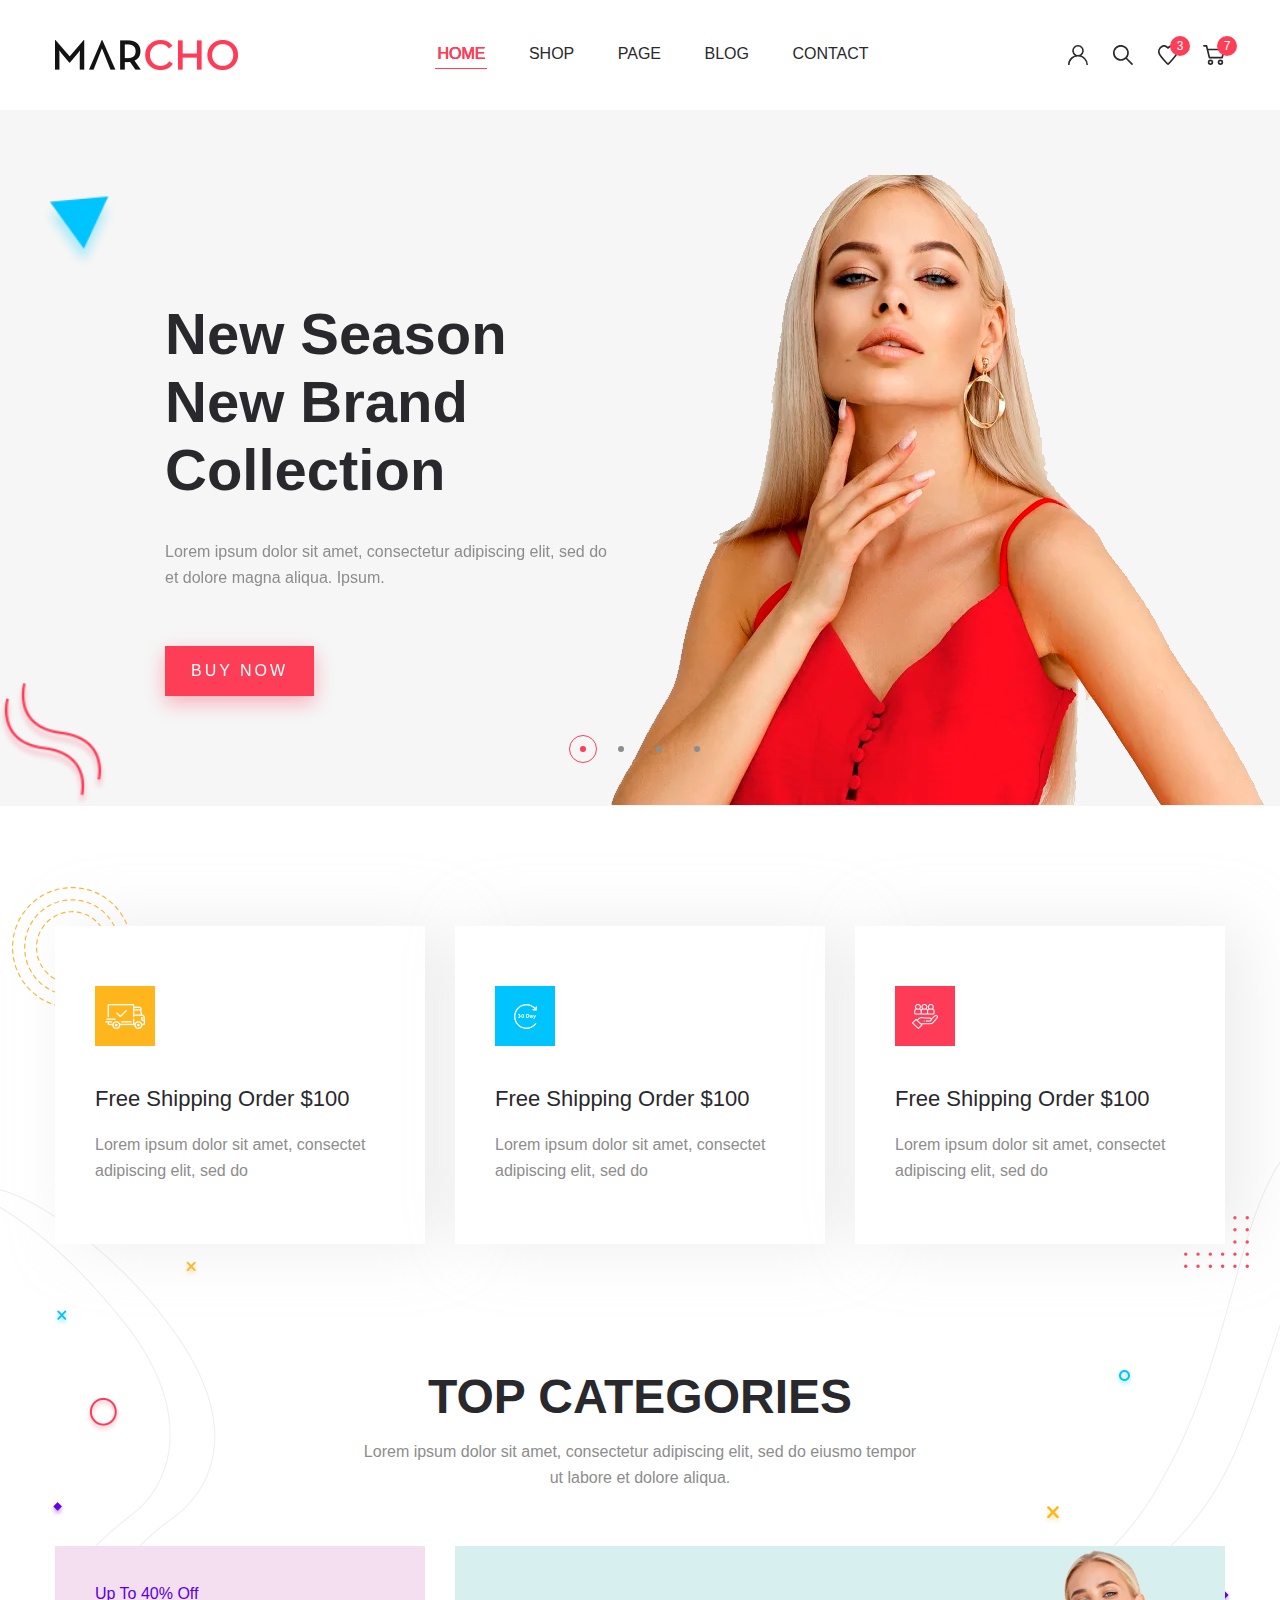
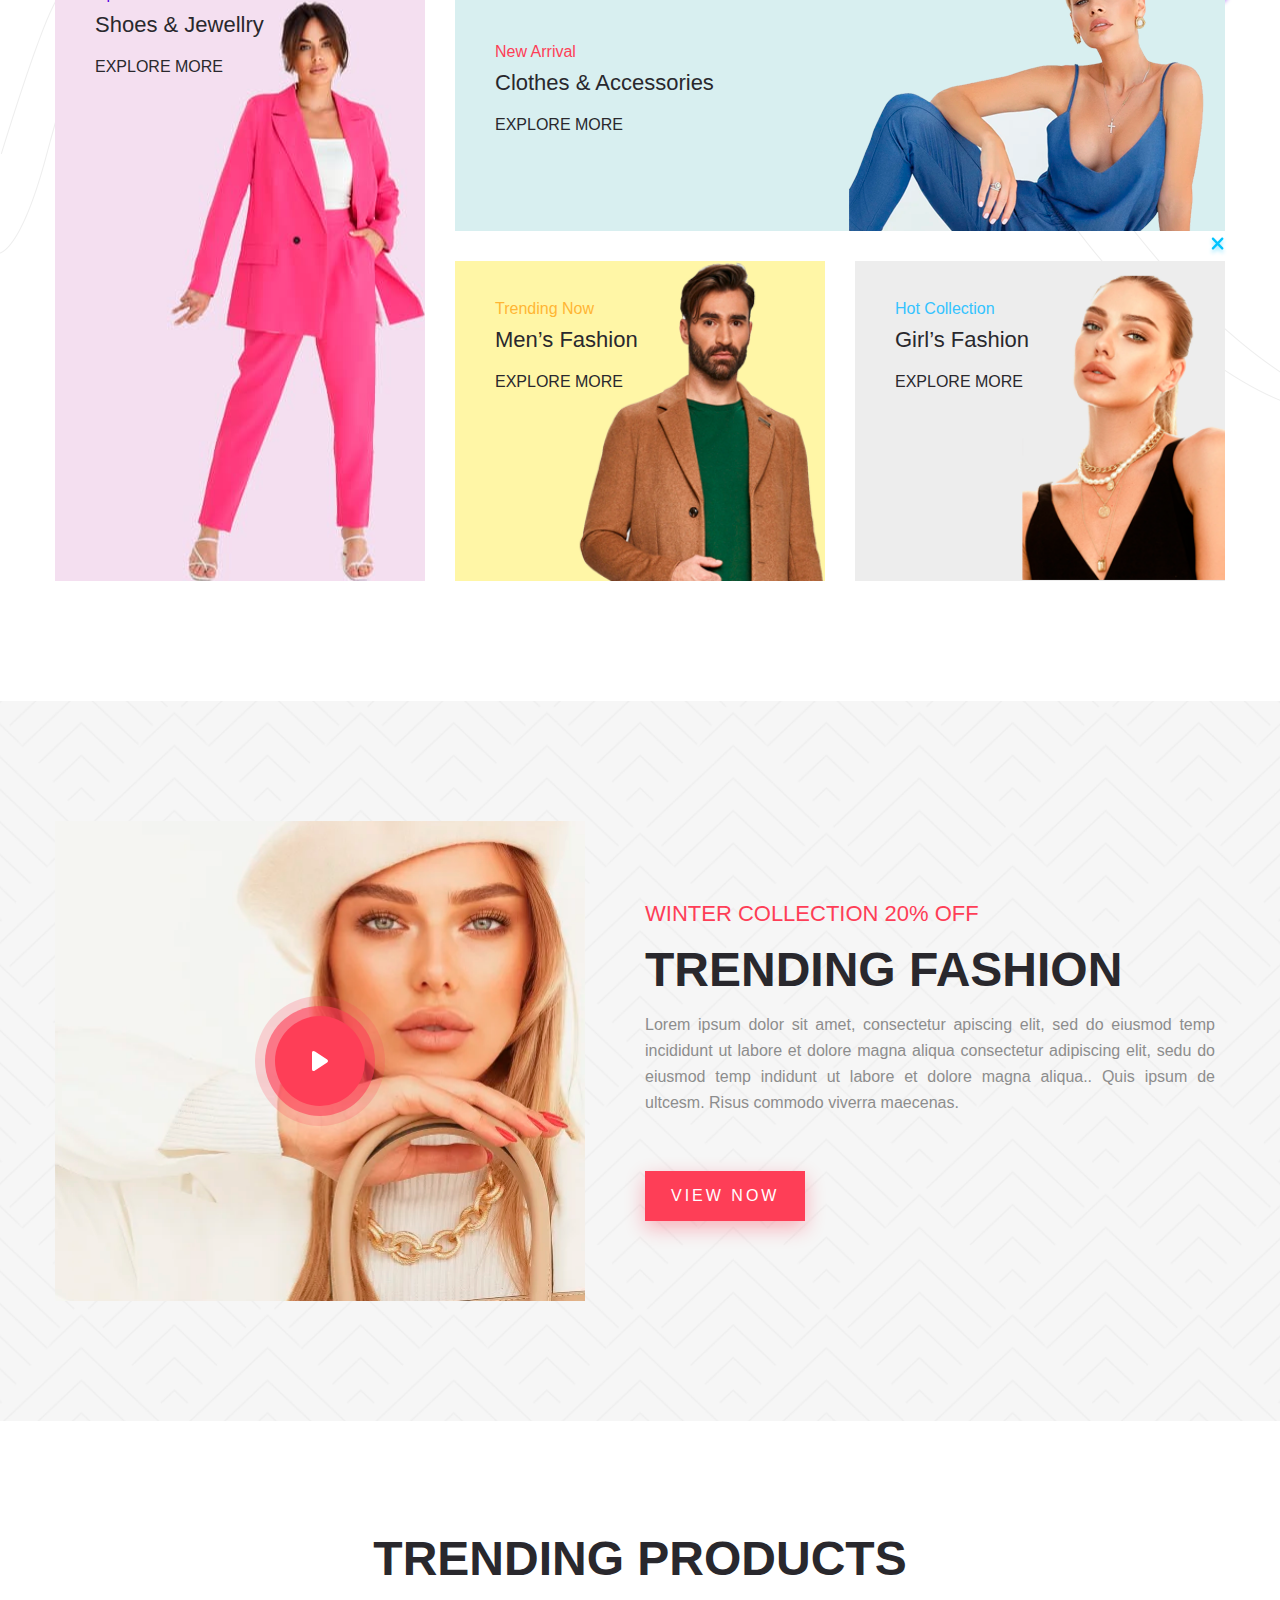
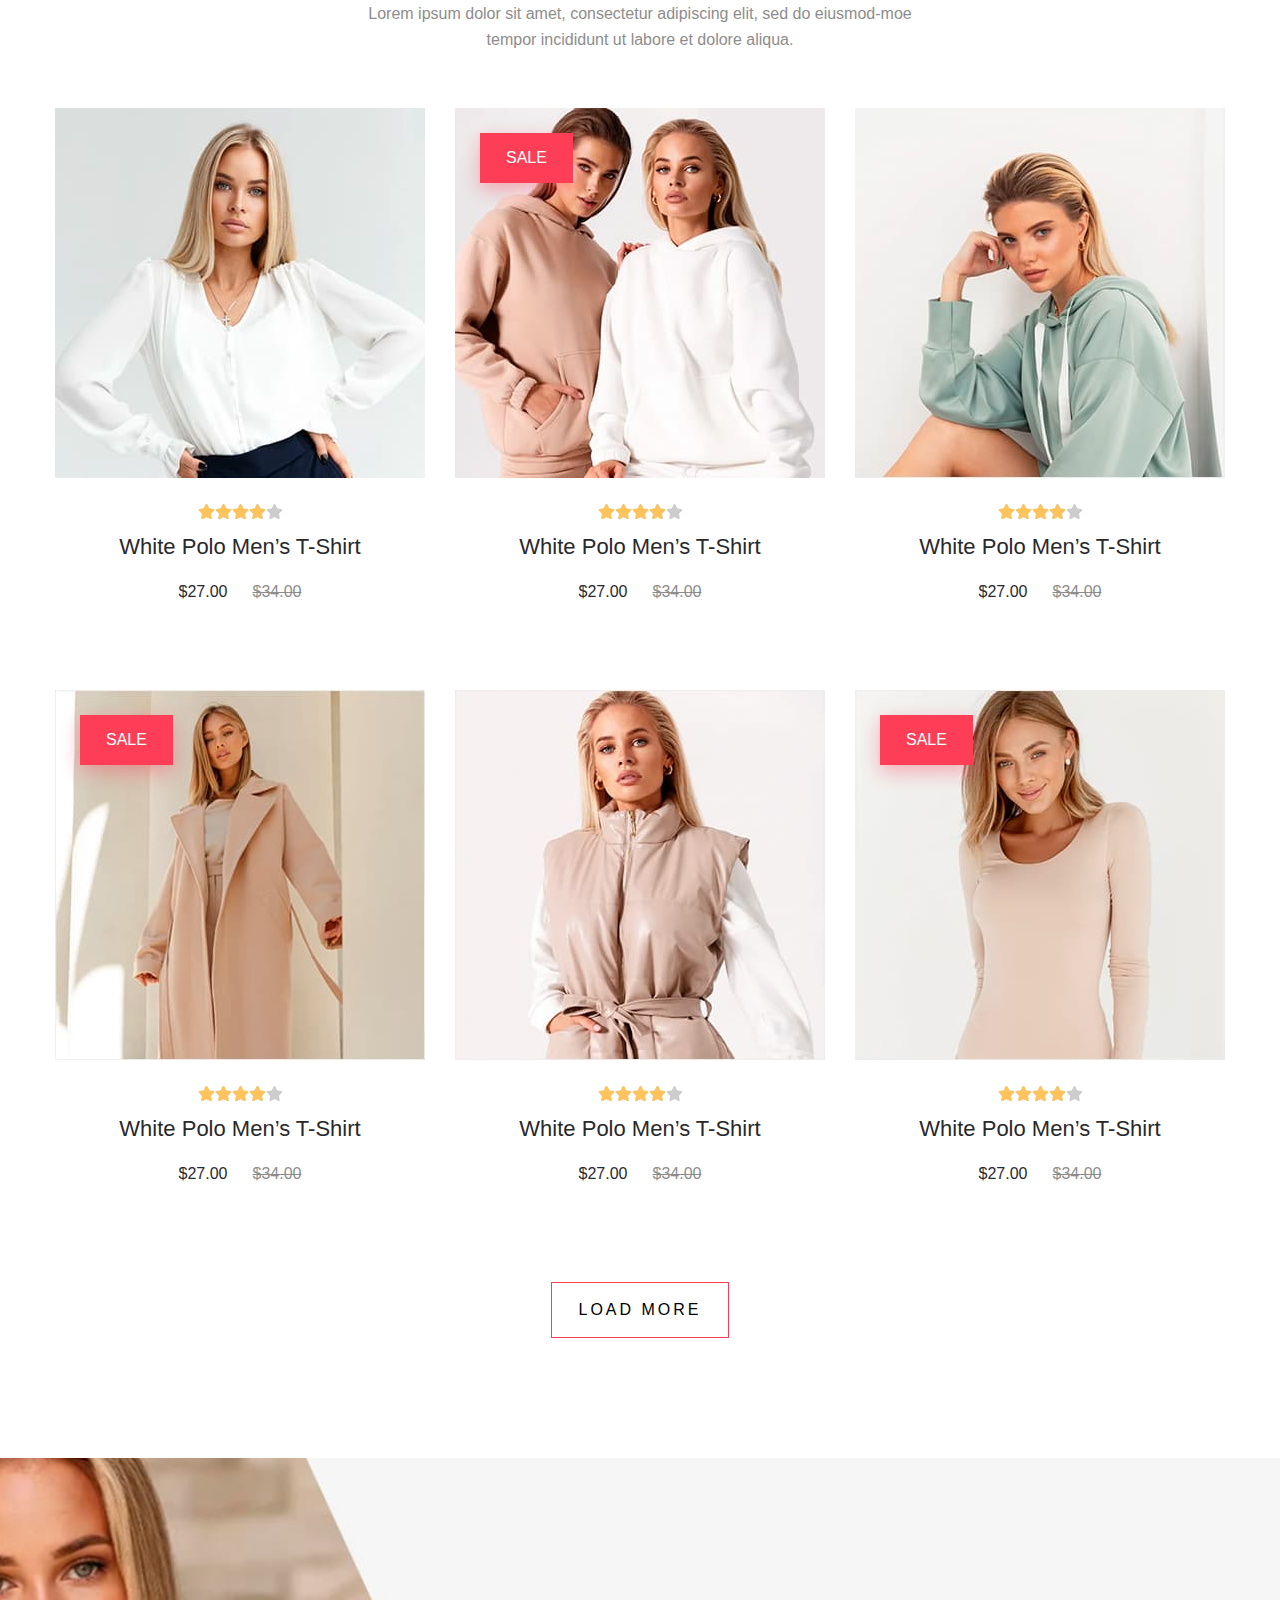
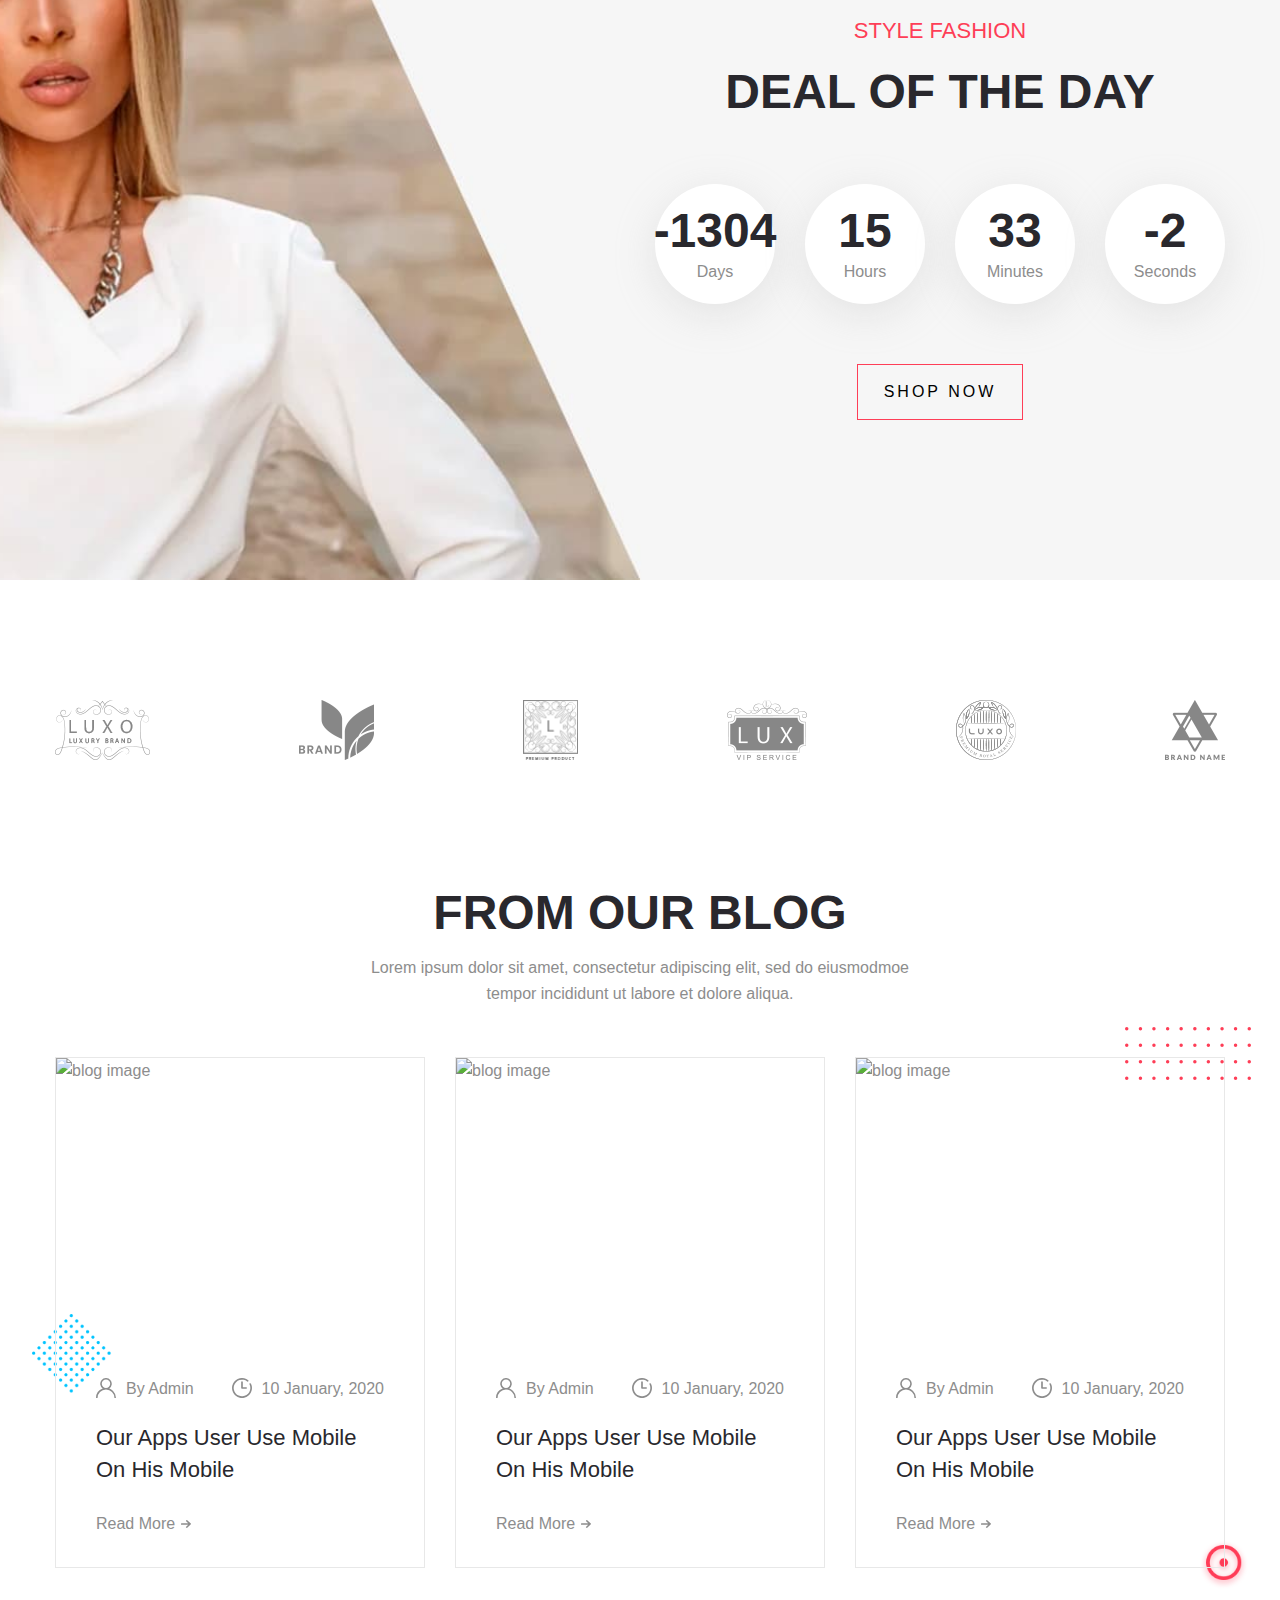
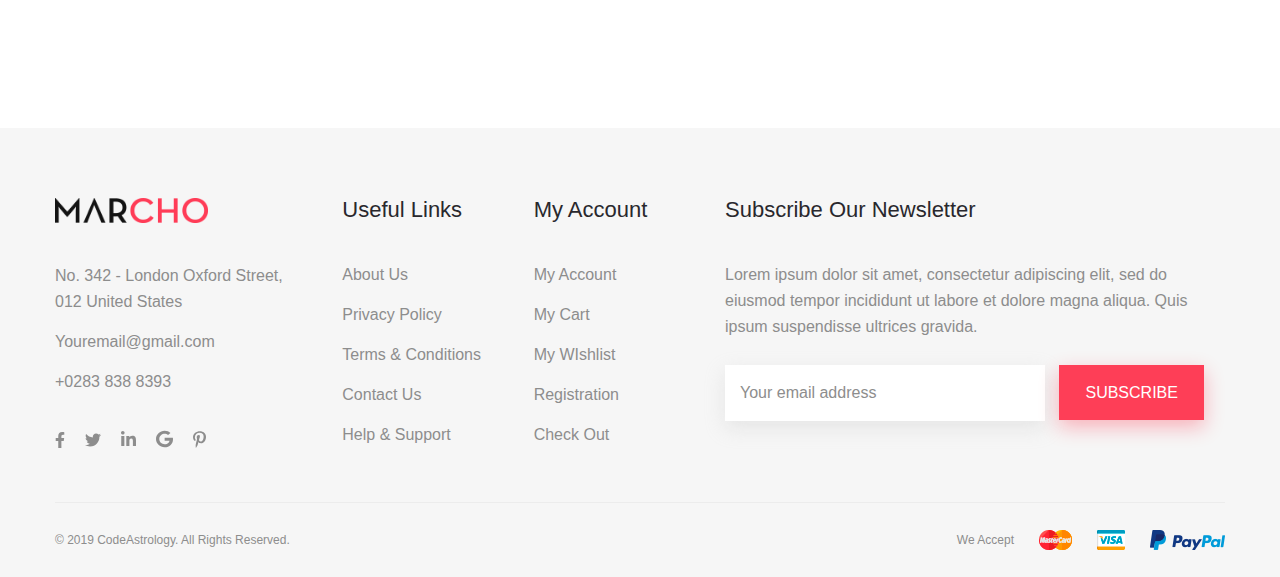
==== commit aa447a06: "Update index.html" ====
--- a/index.html
+++ b/index.html
@@ -29,7 +29,7 @@
             <a class="menu__list-link" href="shop.html" title="shop">SHOP</a>
           </li>
           <li class="menu__list-item">
-            <a class="menu__list-link" href="404-page.html" title="page">PAGE</a>
+            <a class="menu__list-link" href="product.html" title="page">PAGE</a>
           </li>
           <li class="menu__list-item">
             <a class="menu__list-link" href="blog.html" title="blog">BLOG</a>
@@ -800,4 +800,4 @@
     <script src="js/main.min.js"></script>
   </body>
 
-</html>+</html>
